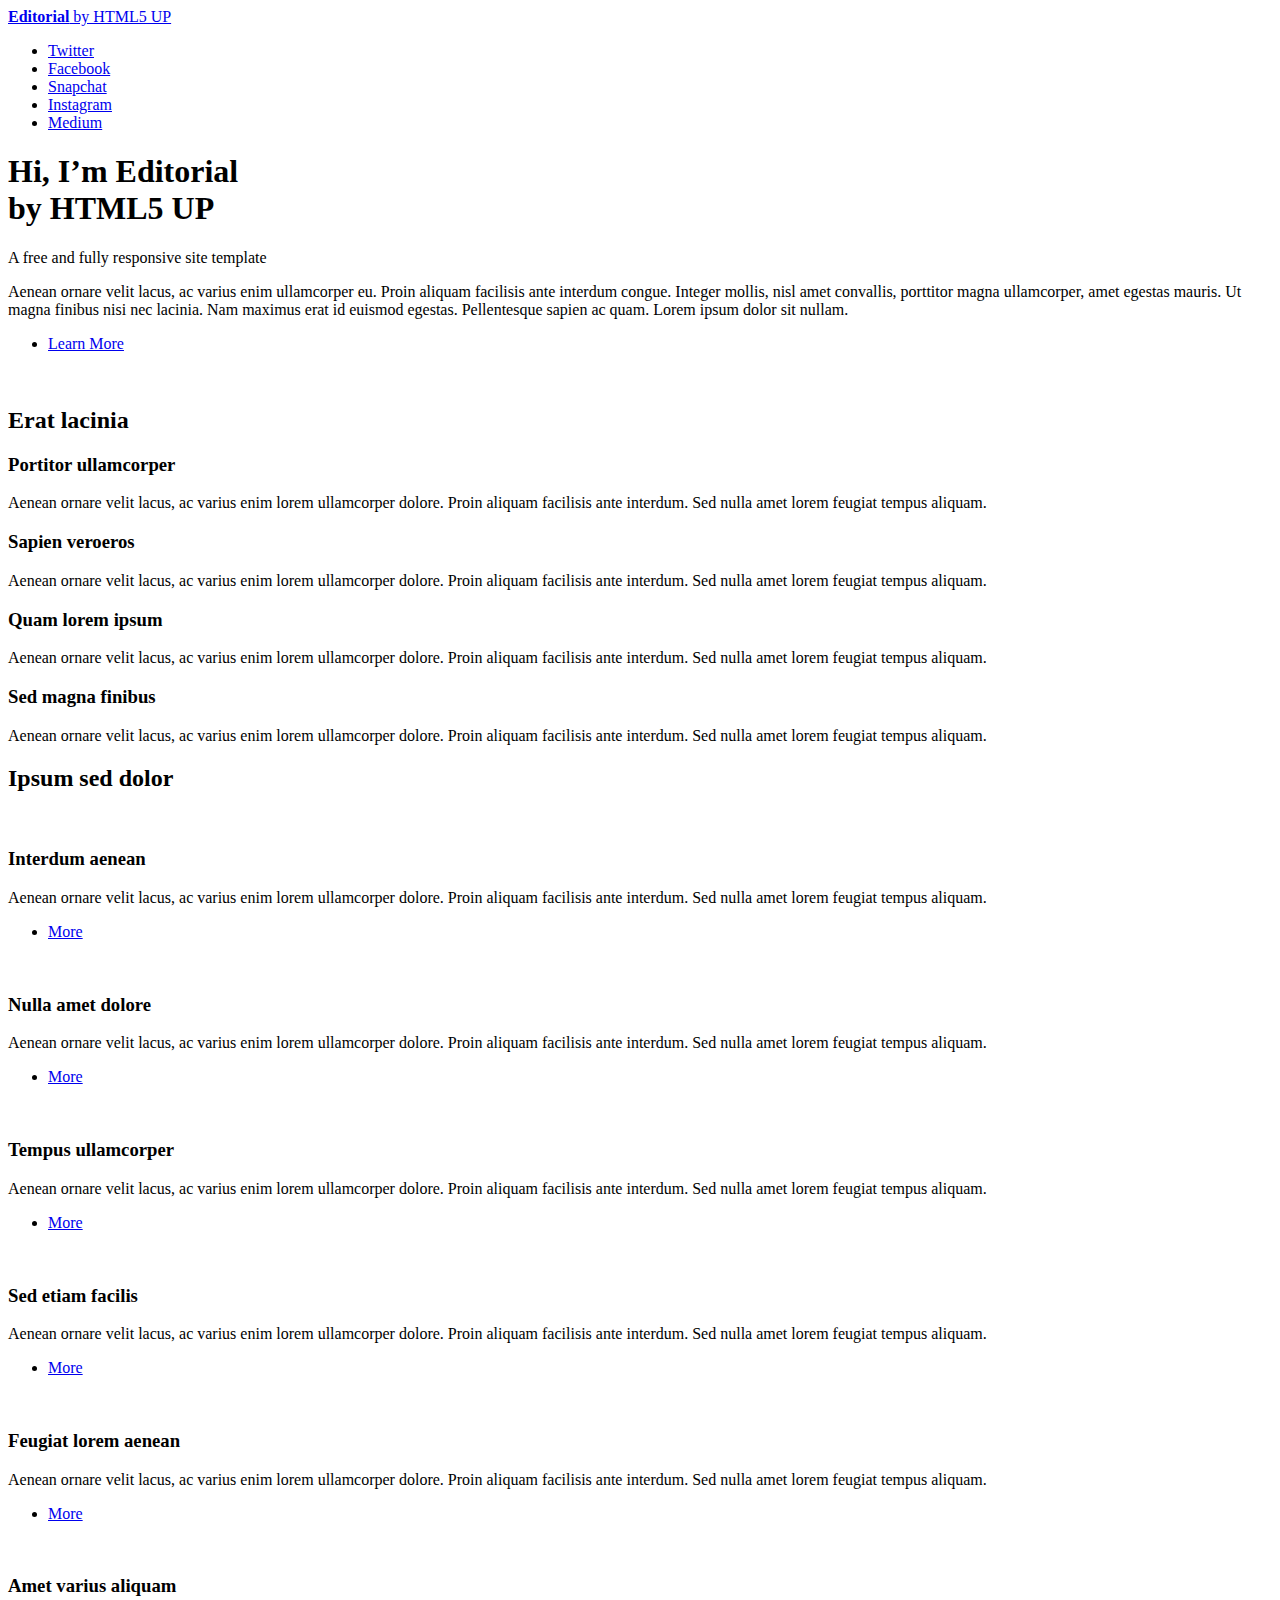
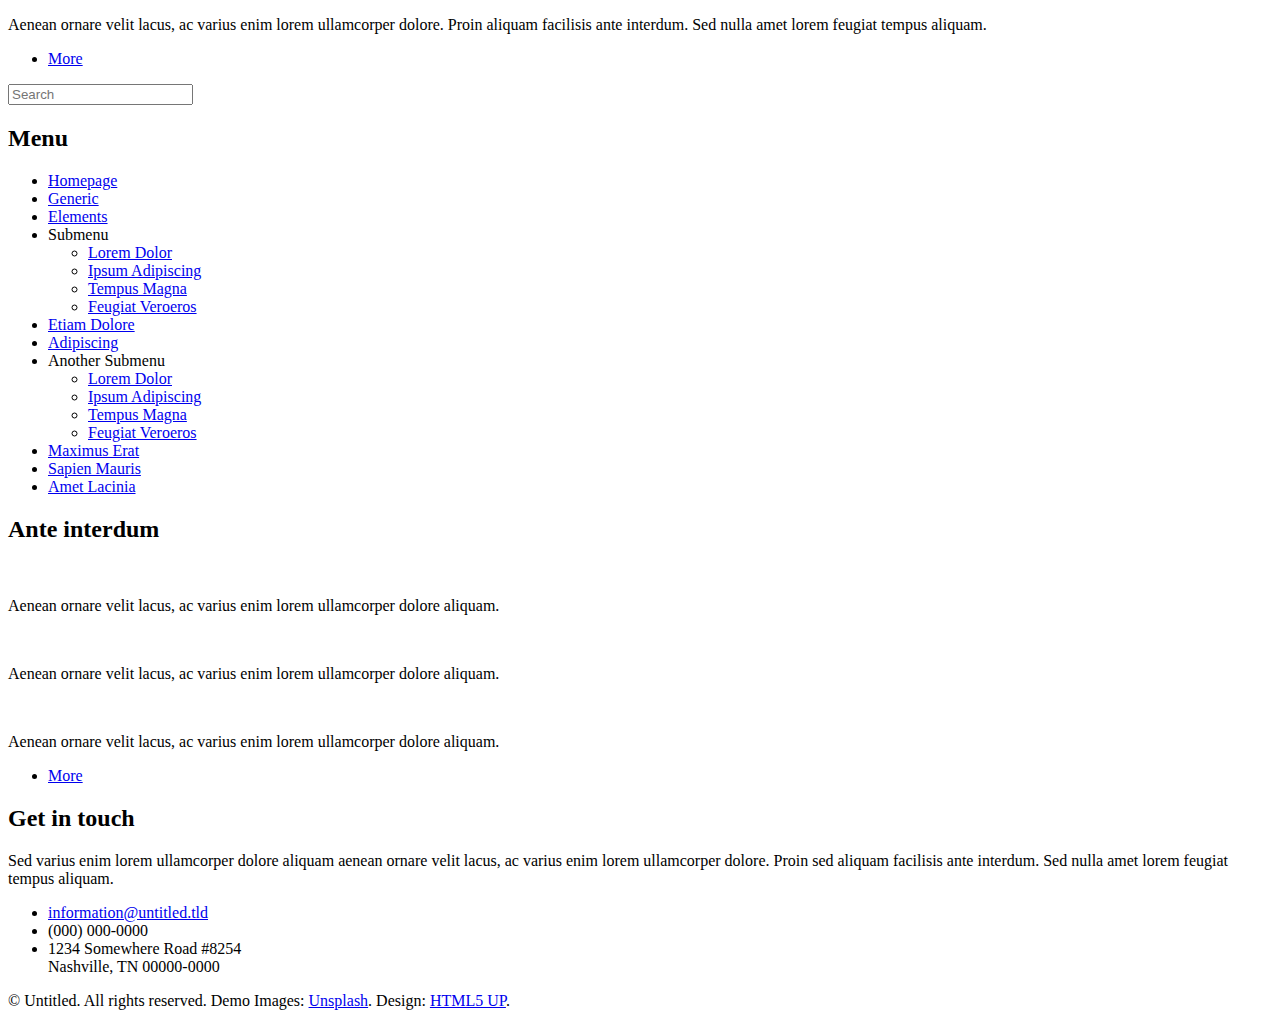
==== index.html @ 96dd7238 "Add files via upload" ====
<!DOCTYPE HTML>
<!--
	Editorial by HTML5 UP
	html5up.net | @ajlkn
	Free for personal and commercial use under the CCA 3.0 license (html5up.net/license)
-->
<html>
	<head>
		<title>Editorial by HTML5 UP</title>
		<meta charset="utf-8" />
		<meta name="viewport" content="width=device-width, initial-scale=1, user-scalable=no" />
		<link rel="stylesheet" href="assets/css/main.css" />
	</head>
	<body class="is-preload">

		<!-- Wrapper -->
			<div id="wrapper">

				<!-- Main -->
					<div id="main">
						<div class="inner">

							<!-- Header -->
								<header id="header">
									<a href="index.html" class="logo"><strong>Editorial</strong> by HTML5 UP</a>
									<ul class="icons">
										<li><a href="#" class="icon brands fa-twitter"><span class="label">Twitter</span></a></li>
										<li><a href="#" class="icon brands fa-facebook-f"><span class="label">Facebook</span></a></li>
										<li><a href="#" class="icon brands fa-snapchat-ghost"><span class="label">Snapchat</span></a></li>
										<li><a href="#" class="icon brands fa-instagram"><span class="label">Instagram</span></a></li>
										<li><a href="#" class="icon brands fa-medium-m"><span class="label">Medium</span></a></li>
									</ul>
								</header>

							<!-- Banner -->
								<section id="banner">
									<div class="content">
										<header>
											<h1>Hi, I’m Editorial<br />
											by HTML5 UP</h1>
											<p>A free and fully responsive site template</p>
										</header>
										<p>Aenean ornare velit lacus, ac varius enim ullamcorper eu. Proin aliquam facilisis ante interdum congue. Integer mollis, nisl amet convallis, porttitor magna ullamcorper, amet egestas mauris. Ut magna finibus nisi nec lacinia. Nam maximus erat id euismod egestas. Pellentesque sapien ac quam. Lorem ipsum dolor sit nullam.</p>
										<ul class="actions">
											<li><a href="#" class="button big">Learn More</a></li>
										</ul>
									</div>
									<span class="image object">
										<img src="images/pic10.jpg" alt="" />
									</span>
								</section>

							<!-- Section -->
								<section>
									<header class="major">
										<h2>Erat lacinia</h2>
									</header>
									<div class="features">
										<article>
											<span class="icon fa-gem"></span>
											<div class="content">
												<h3>Portitor ullamcorper</h3>
												<p>Aenean ornare velit lacus, ac varius enim lorem ullamcorper dolore. Proin aliquam facilisis ante interdum. Sed nulla amet lorem feugiat tempus aliquam.</p>
											</div>
										</article>
										<article>
											<span class="icon solid fa-paper-plane"></span>
											<div class="content">
												<h3>Sapien veroeros</h3>
												<p>Aenean ornare velit lacus, ac varius enim lorem ullamcorper dolore. Proin aliquam facilisis ante interdum. Sed nulla amet lorem feugiat tempus aliquam.</p>
											</div>
										</article>
										<article>
											<span class="icon solid fa-rocket"></span>
											<div class="content">
												<h3>Quam lorem ipsum</h3>
												<p>Aenean ornare velit lacus, ac varius enim lorem ullamcorper dolore. Proin aliquam facilisis ante interdum. Sed nulla amet lorem feugiat tempus aliquam.</p>
											</div>
										</article>
										<article>
											<span class="icon solid fa-signal"></span>
											<div class="content">
												<h3>Sed magna finibus</h3>
												<p>Aenean ornare velit lacus, ac varius enim lorem ullamcorper dolore. Proin aliquam facilisis ante interdum. Sed nulla amet lorem feugiat tempus aliquam.</p>
											</div>
										</article>
									</div>
								</section>

							<!-- Section -->
								<section>
									<header class="major">
										<h2>Ipsum sed dolor</h2>
									</header>
									<div class="posts">
										<article>
											<a href="#" class="image"><img src="images/pic01.jpg" alt="" /></a>
											<h3>Interdum aenean</h3>
											<p>Aenean ornare velit lacus, ac varius enim lorem ullamcorper dolore. Proin aliquam facilisis ante interdum. Sed nulla amet lorem feugiat tempus aliquam.</p>
											<ul class="actions">
												<li><a href="#" class="button">More</a></li>
											</ul>
										</article>
										<article>
											<a href="#" class="image"><img src="images/pic02.jpg" alt="" /></a>
											<h3>Nulla amet dolore</h3>
											<p>Aenean ornare velit lacus, ac varius enim lorem ullamcorper dolore. Proin aliquam facilisis ante interdum. Sed nulla amet lorem feugiat tempus aliquam.</p>
											<ul class="actions">
												<li><a href="#" class="button">More</a></li>
											</ul>
										</article>
										<article>
											<a href="#" class="image"><img src="images/pic03.jpg" alt="" /></a>
											<h3>Tempus ullamcorper</h3>
											<p>Aenean ornare velit lacus, ac varius enim lorem ullamcorper dolore. Proin aliquam facilisis ante interdum. Sed nulla amet lorem feugiat tempus aliquam.</p>
											<ul class="actions">
												<li><a href="#" class="button">More</a></li>
											</ul>
										</article>
										<article>
											<a href="#" class="image"><img src="images/pic04.jpg" alt="" /></a>
											<h3>Sed etiam facilis</h3>
											<p>Aenean ornare velit lacus, ac varius enim lorem ullamcorper dolore. Proin aliquam facilisis ante interdum. Sed nulla amet lorem feugiat tempus aliquam.</p>
											<ul class="actions">
												<li><a href="#" class="button">More</a></li>
											</ul>
										</article>
										<article>
											<a href="#" class="image"><img src="images/pic05.jpg" alt="" /></a>
											<h3>Feugiat lorem aenean</h3>
											<p>Aenean ornare velit lacus, ac varius enim lorem ullamcorper dolore. Proin aliquam facilisis ante interdum. Sed nulla amet lorem feugiat tempus aliquam.</p>
											<ul class="actions">
												<li><a href="#" class="button">More</a></li>
											</ul>
										</article>
										<article>
											<a href="#" class="image"><img src="images/pic06.jpg" alt="" /></a>
											<h3>Amet varius aliquam</h3>
											<p>Aenean ornare velit lacus, ac varius enim lorem ullamcorper dolore. Proin aliquam facilisis ante interdum. Sed nulla amet lorem feugiat tempus aliquam.</p>
											<ul class="actions">
												<li><a href="#" class="button">More</a></li>
											</ul>
										</article>
									</div>
								</section>

						</div>
					</div>

				<!-- Sidebar -->
					<div id="sidebar">
						<div class="inner">

							<!-- Search -->
								<section id="search" class="alt">
									<form method="post" action="#">
										<input type="text" name="query" id="query" placeholder="Search" />
									</form>
								</section>

							<!-- Menu -->
								<nav id="menu">
									<header class="major">
										<h2>Menu</h2>
									</header>
									<ul>
										<li><a href="index.html">Homepage</a></li>
										<li><a href="generic.html">Generic</a></li>
										<li><a href="elements.html">Elements</a></li>
										<li>
											<span class="opener">Submenu</span>
											<ul>
												<li><a href="#">Lorem Dolor</a></li>
												<li><a href="#">Ipsum Adipiscing</a></li>
												<li><a href="#">Tempus Magna</a></li>
												<li><a href="#">Feugiat Veroeros</a></li>
											</ul>
										</li>
										<li><a href="#">Etiam Dolore</a></li>
										<li><a href="#">Adipiscing</a></li>
										<li>
											<span class="opener">Another Submenu</span>
											<ul>
												<li><a href="#">Lorem Dolor</a></li>
												<li><a href="#">Ipsum Adipiscing</a></li>
												<li><a href="#">Tempus Magna</a></li>
												<li><a href="#">Feugiat Veroeros</a></li>
											</ul>
										</li>
										<li><a href="#">Maximus Erat</a></li>
										<li><a href="#">Sapien Mauris</a></li>
										<li><a href="#">Amet Lacinia</a></li>
									</ul>
								</nav>

							<!-- Section -->
								<section>
									<header class="major">
										<h2>Ante interdum</h2>
									</header>
									<div class="mini-posts">
										<article>
											<a href="#" class="image"><img src="images/pic07.jpg" alt="" /></a>
											<p>Aenean ornare velit lacus, ac varius enim lorem ullamcorper dolore aliquam.</p>
										</article>
										<article>
											<a href="#" class="image"><img src="images/pic08.jpg" alt="" /></a>
											<p>Aenean ornare velit lacus, ac varius enim lorem ullamcorper dolore aliquam.</p>
										</article>
										<article>
											<a href="#" class="image"><img src="images/pic09.jpg" alt="" /></a>
											<p>Aenean ornare velit lacus, ac varius enim lorem ullamcorper dolore aliquam.</p>
										</article>
									</div>
									<ul class="actions">
										<li><a href="#" class="button">More</a></li>
									</ul>
								</section>

							<!-- Section -->
								<section>
									<header class="major">
										<h2>Get in touch</h2>
									</header>
									<p>Sed varius enim lorem ullamcorper dolore aliquam aenean ornare velit lacus, ac varius enim lorem ullamcorper dolore. Proin sed aliquam facilisis ante interdum. Sed nulla amet lorem feugiat tempus aliquam.</p>
									<ul class="contact">
										<li class="icon solid fa-envelope"><a href="#">information@untitled.tld</a></li>
										<li class="icon solid fa-phone">(000) 000-0000</li>
										<li class="icon solid fa-home">1234 Somewhere Road #8254<br />
										Nashville, TN 00000-0000</li>
									</ul>
								</section>

							<!-- Footer -->
								<footer id="footer">
									<p class="copyright">&copy; Untitled. All rights reserved. Demo Images: <a href="https://unsplash.com">Unsplash</a>. Design: <a href="https://html5up.net">HTML5 UP</a>.</p>
								</footer>

						</div>
					</div>

			</div>

		<!-- Scripts -->
			<script src="assets/js/jquery.min.js"></script>
			<script src="assets/js/browser.min.js"></script>
			<script src="assets/js/breakpoints.min.js"></script>
			<script src="assets/js/util.js"></script>
			<script src="assets/js/main.js"></script>

	</body>
</html>
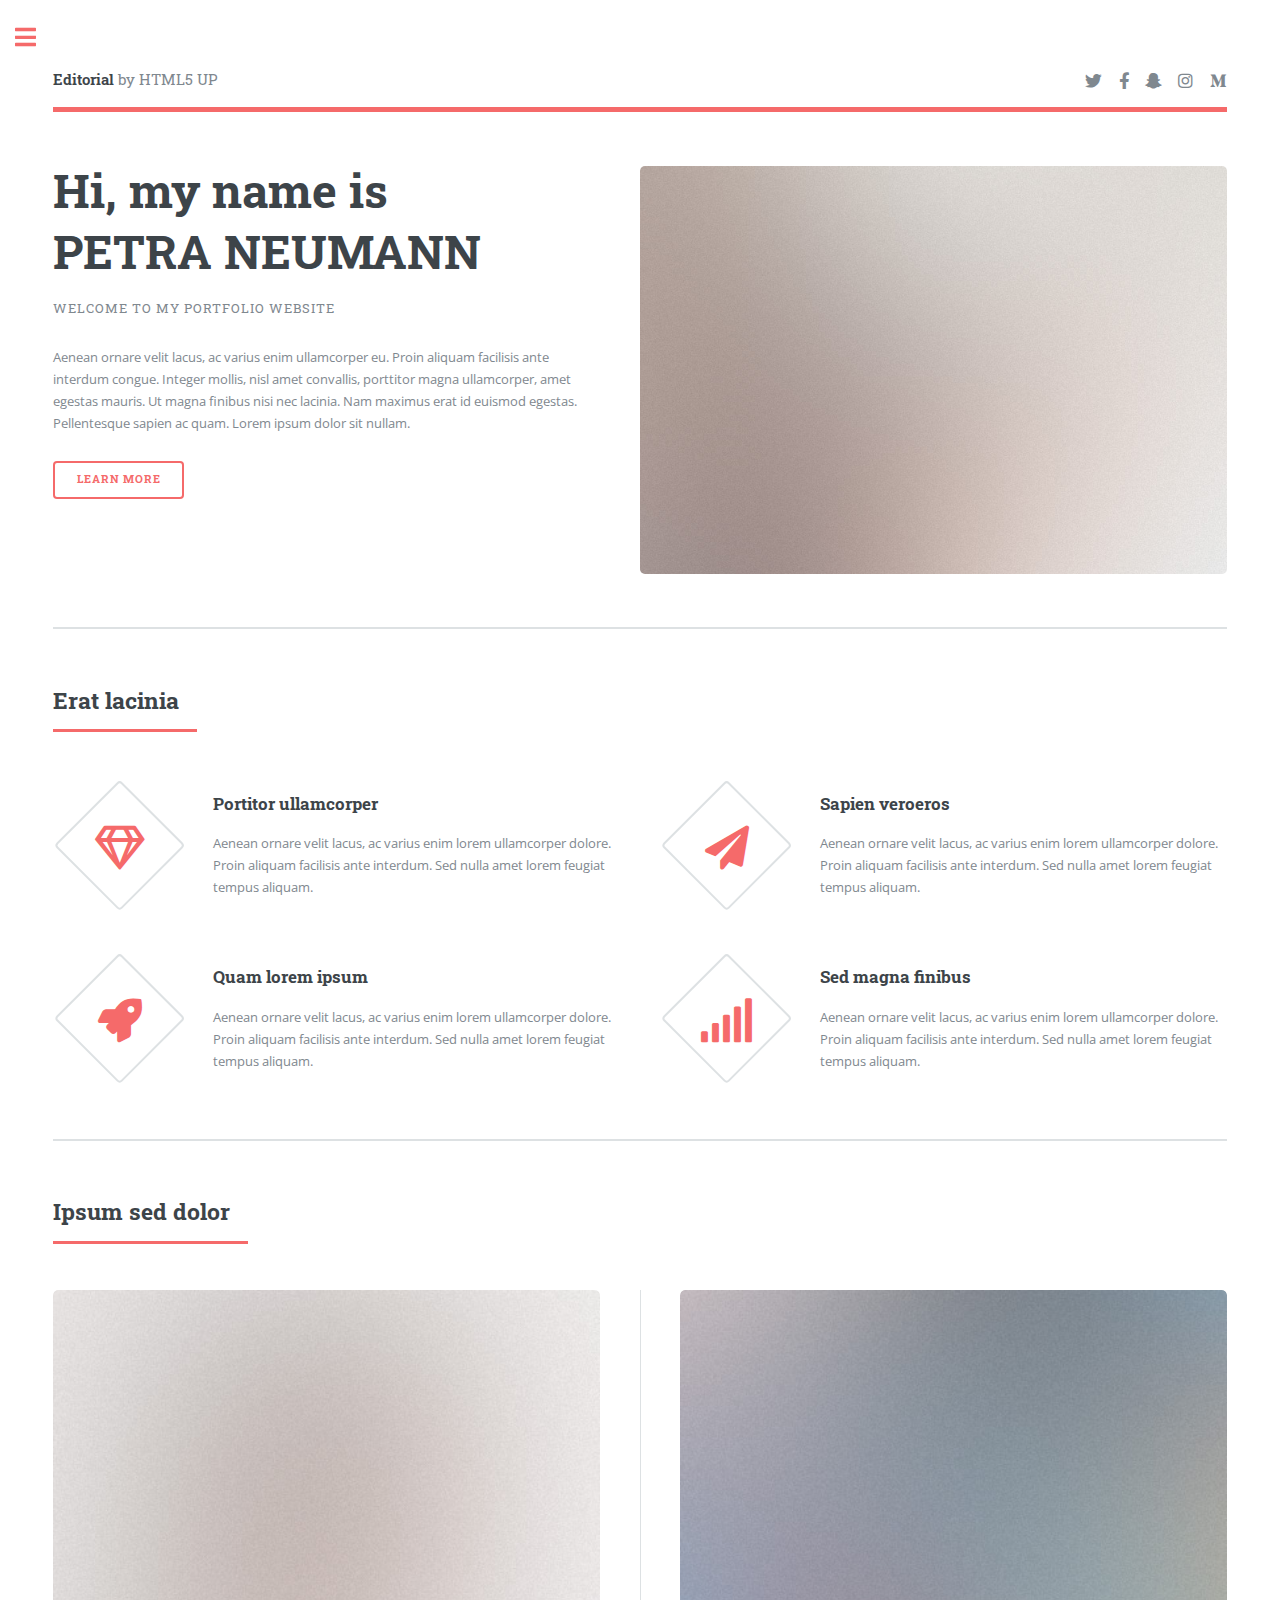
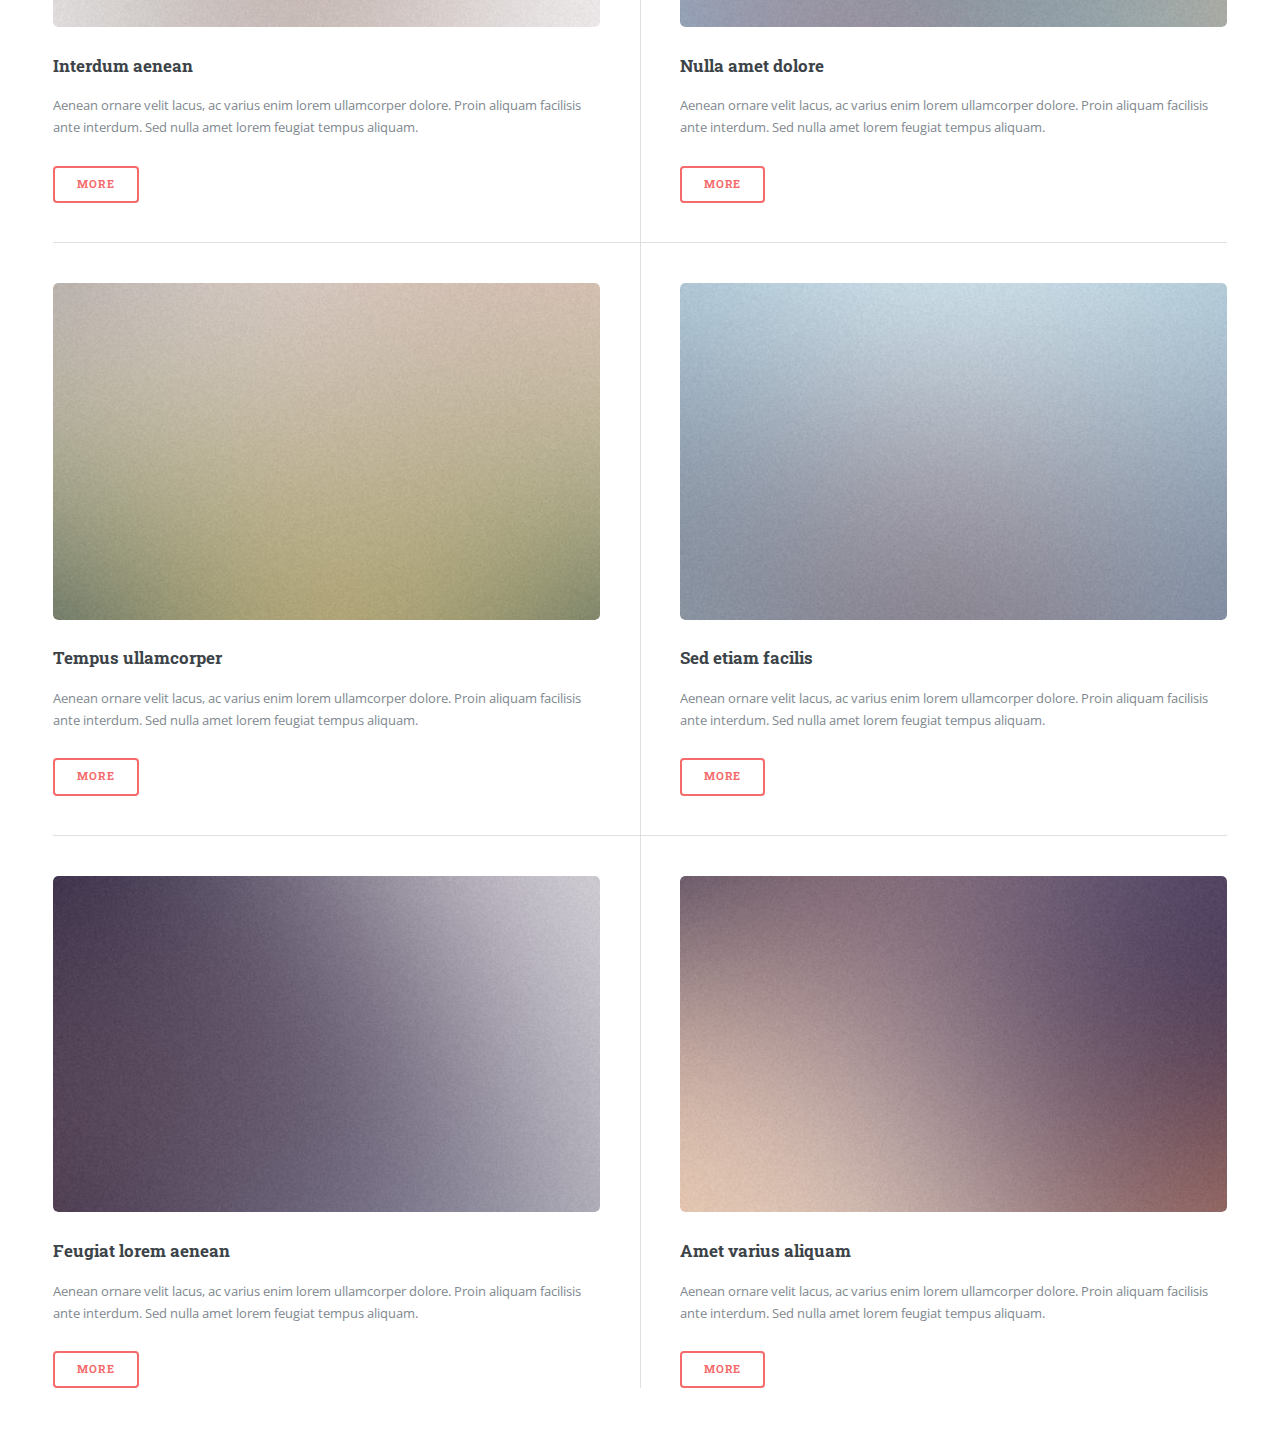
==== commit 3cccc1bc: "Update index.html" ====
--- a/index.html
+++ b/index.html
@@ -36,9 +36,9 @@
 								<section id="banner">
 									<div class="content">
 										<header>
-											<h1>Hi, I’m Editorial<br />
-											by HTML5 UP</h1>
-											<p>A free and fully responsive site template</p>
+											<h1>Hi, my name is<br />
+											PETRA NEUMANN</h1>
+											<p>welcome to my portfolio website</p>
 										</header>
 										<p>Aenean ornare velit lacus, ac varius enim ullamcorper eu. Proin aliquam facilisis ante interdum congue. Integer mollis, nisl amet convallis, porttitor magna ullamcorper, amet egestas mauris. Ut magna finibus nisi nec lacinia. Nam maximus erat id euismod egestas. Pellentesque sapien ac quam. Lorem ipsum dolor sit nullam.</p>
 										<ul class="actions">
@@ -249,4 +249,4 @@
 			<script src="assets/js/main.js"></script>
 
 	</body>
-</html>+</html>
--- a/assets/css/main.css
+++ b/assets/css/main.css
@@ -0,0 +1,2273 @@
+@import url(fontawesome-all.min.css);
+@import url("https://fonts.googleapis.com/css?family=Open+Sans:400,600,400italic,600italic|Roboto+Slab:400,700");
+/*
+	Editorial by HTML5 UP
+	html5up.net | @ajlkn
+	Free for personal and commercial use under the CCA 3.0 license (html5up.net/license)
+*/
+html, body, div, span, applet, object,
+iframe, h1, h2, h3, h4, h5, h6, p, blockquote,
+pre, a, abbr, acronym, address, big, cite,
+code, del, dfn, em, img, ins, kbd, q, s, samp,
+small, strike, strong, sub, sup, tt, var, b,
+u, i, center, dl, dt, dd, ol, ul, li, fieldset,
+form, label, legend, table, caption, tbody,
+tfoot, thead, tr, th, td, article, aside,
+canvas, details, embed, figure, figcaption,
+footer, header, hgroup, menu, nav, output, ruby,
+section, summary, time, mark, audio, video {
+  margin: 0;
+  padding: 0;
+  border: 0;
+  font-size: 100%;
+  font: inherit;
+  vertical-align: baseline; }
+
+article, aside, details, figcaption, figure,
+footer, header, hgroup, menu, nav, section {
+  display: block; }
+
+body {
+  line-height: 1; }
+
+ol, ul {
+  list-style: none; }
+
+blockquote, q {
+  quotes: none; }
+  blockquote:before, blockquote:after, q:before, q:after {
+    content: '';
+    content: none; }
+
+table {
+  border-collapse: collapse;
+  border-spacing: 0; }
+
+body {
+  -webkit-text-size-adjust: none; }
+
+mark {
+  background-color: transparent;
+  color: inherit; }
+
+input::-moz-focus-inner {
+  border: 0;
+  padding: 0; }
+
+input, select, textarea {
+  -moz-appearance: none;
+  -webkit-appearance: none;
+  -ms-appearance: none;
+  appearance: none; }
+
+/* Basic */
+@-ms-viewport {
+  width: device-width; }
+
+body {
+  -ms-overflow-style: scrollbar; }
+
+@media screen and (max-width: 480px) {
+  html, body {
+    min-width: 320px; } }
+
+html {
+  box-sizing: border-box; }
+
+*, *:before, *:after {
+  box-sizing: inherit; }
+
+body {
+  background: #ffffff; }
+  body.is-preload *, body.is-preload *:before, body.is-preload *:after, body.is-resizing *, body.is-resizing *:before, body.is-resizing *:after {
+    -moz-animation: none !important;
+    -webkit-animation: none !important;
+    -ms-animation: none !important;
+    animation: none !important;
+    -moz-transition: none !important;
+    -webkit-transition: none !important;
+    -ms-transition: none !important;
+    transition: none !important; }
+
+/* Type */
+body, input, select, textarea {
+  color: #7f888f;
+  font-family: "Open Sans", sans-serif;
+  font-size: 13pt;
+  font-weight: 400;
+  line-height: 1.65; }
+  @media screen and (max-width: 1680px) {
+    body, input, select, textarea {
+      font-size: 11pt; } }
+  @media screen and (max-width: 1280px) {
+    body, input, select, textarea {
+      font-size: 10pt; } }
+  @media screen and (max-width: 360px) {
+    body, input, select, textarea {
+      font-size: 9pt; } }
+
+a {
+  -moz-transition: color 0.2s ease-in-out, border-bottom-color 0.2s ease-in-out;
+  -webkit-transition: color 0.2s ease-in-out, border-bottom-color 0.2s ease-in-out;
+  -ms-transition: color 0.2s ease-in-out, border-bottom-color 0.2s ease-in-out;
+  transition: color 0.2s ease-in-out, border-bottom-color 0.2s ease-in-out;
+  border-bottom: dotted 1px;
+  color: #f56a6a;
+  text-decoration: none; }
+  a:hover {
+    border-bottom-color: #f56a6a;
+    color: #f56a6a !important; }
+    a:hover strong {
+      color: inherit; }
+
+strong, b {
+  color: #3d4449;
+  font-weight: 600; }
+
+em, i {
+  font-style: italic; }
+
+p {
+  margin: 0 0 2em 0; }
+
+h1, h2, h3, h4, h5, h6 {
+  color: #3d4449;
+  font-family: "Roboto Slab", serif;
+  font-weight: 700;
+  line-height: 1.5;
+  margin: 0 0 1em 0; }
+  h1 a, h2 a, h3 a, h4 a, h5 a, h6 a {
+    color: inherit;
+    text-decoration: none;
+    border-bottom: 0; }
+
+h1 {
+  font-size: 4em;
+  margin: 0 0 0.5em 0;
+  line-height: 1.3; }
+
+h2 {
+  font-size: 1.75em; }
+
+h3 {
+  font-size: 1.25em; }
+
+h4 {
+  font-size: 1.1em; }
+
+h5 {
+  font-size: 0.9em; }
+
+h6 {
+  font-size: 0.7em; }
+
+@media screen and (max-width: 1680px) {
+  h1 {
+    font-size: 3.5em; } }
+
+@media screen and (max-width: 980px) {
+  h1 {
+    font-size: 3.25em; } }
+
+@media screen and (max-width: 736px) {
+  h1 {
+    font-size: 2em;
+    line-height: 1.4; }
+  h2 {
+    font-size: 1.5em; } }
+
+sub {
+  font-size: 0.8em;
+  position: relative;
+  top: 0.5em; }
+
+sup {
+  font-size: 0.8em;
+  position: relative;
+  top: -0.5em; }
+
+blockquote {
+  border-left: solid 3px rgba(210, 215, 217, 0.75);
+  font-style: italic;
+  margin: 0 0 2em 0;
+  padding: 0.5em 0 0.5em 2em; }
+
+code {
+  background: rgba(230, 235, 237, 0.25);
+  border-radius: 0.375em;
+  border: solid 1px rgba(210, 215, 217, 0.75);
+  font-family: "Courier New", monospace;
+  font-size: 0.9em;
+  margin: 0 0.25em;
+  padding: 0.25em 0.65em; }
+
+pre {
+  -webkit-overflow-scrolling: touch;
+  font-family: "Courier New", monospace;
+  font-size: 0.9em;
+  margin: 0 0 2em 0; }
+  pre code {
+    display: block;
+    line-height: 1.75;
+    padding: 1em 1.5em;
+    overflow-x: auto; }
+
+hr {
+  border: 0;
+  border-bottom: solid 1px rgba(210, 215, 217, 0.75);
+  margin: 2em 0; }
+  hr.major {
+    margin: 3em 0; }
+
+.align-left {
+  text-align: left; }
+
+.align-center {
+  text-align: center; }
+
+.align-right {
+  text-align: right; }
+
+/* Row */
+.row {
+  display: flex;
+  flex-wrap: wrap;
+  box-sizing: border-box;
+  align-items: stretch; }
+  .row > * {
+    box-sizing: border-box; }
+  .row.gtr-uniform > * > :last-child {
+    margin-bottom: 0; }
+  .row.aln-left {
+    justify-content: flex-start; }
+  .row.aln-center {
+    justify-content: center; }
+  .row.aln-right {
+    justify-content: flex-end; }
+  .row.aln-top {
+    align-items: flex-start; }
+  .row.aln-middle {
+    align-items: center; }
+  .row.aln-bottom {
+    align-items: flex-end; }
+  .row > .imp {
+    order: -1; }
+  .row > .col-1 {
+    width: 8.33333%; }
+  .row > .off-1 {
+    margin-left: 8.33333%; }
+  .row > .col-2 {
+    width: 16.66667%; }
+  .row > .off-2 {
+    margin-left: 16.66667%; }
+  .row > .col-3 {
+    width: 25%; }
+  .row > .off-3 {
+    margin-left: 25%; }
+  .row > .col-4 {
+    width: 33.33333%; }
+  .row > .off-4 {
+    margin-left: 33.33333%; }
+  .row > .col-5 {
+    width: 41.66667%; }
+  .row > .off-5 {
+    margin-left: 41.66667%; }
+  .row > .col-6 {
+    width: 50%; }
+  .row > .off-6 {
+    margin-left: 50%; }
+  .row > .col-7 {
+    width: 58.33333%; }
+  .row > .off-7 {
+    margin-left: 58.33333%; }
+  .row > .col-8 {
+    width: 66.66667%; }
+  .row > .off-8 {
+    margin-left: 66.66667%; }
+  .row > .col-9 {
+    width: 75%; }
+  .row > .off-9 {
+    margin-left: 75%; }
+  .row > .col-10 {
+    width: 83.33333%; }
+  .row > .off-10 {
+    margin-left: 83.33333%; }
+  .row > .col-11 {
+    width: 91.66667%; }
+  .row > .off-11 {
+    margin-left: 91.66667%; }
+  .row > .col-12 {
+    width: 100%; }
+  .row > .off-12 {
+    margin-left: 100%; }
+  .row.gtr-0 {
+    margin-top: 0;
+    margin-left: 0em; }
+    .row.gtr-0 > * {
+      padding: 0 0 0 0em; }
+    .row.gtr-0.gtr-uniform {
+      margin-top: 0em; }
+      .row.gtr-0.gtr-uniform > * {
+        padding-top: 0em; }
+  .row.gtr-25 {
+    margin-top: 0;
+    margin-left: -0.375em; }
+    .row.gtr-25 > * {
+      padding: 0 0 0 0.375em; }
+    .row.gtr-25.gtr-uniform {
+      margin-top: -0.375em; }
+      .row.gtr-25.gtr-uniform > * {
+        padding-top: 0.375em; }
+  .row.gtr-50 {
+    margin-top: 0;
+    margin-left: -0.75em; }
+    .row.gtr-50 > * {
+      padding: 0 0 0 0.75em; }
+    .row.gtr-50.gtr-uniform {
+      margin-top: -0.75em; }
+      .row.gtr-50.gtr-uniform > * {
+        padding-top: 0.75em; }
+  .row {
+    margin-top: 0;
+    margin-left: -1.5em; }
+    .row > * {
+      padding: 0 0 0 1.5em; }
+    .row.gtr-uniform {
+      margin-top: -1.5em; }
+      .row.gtr-uniform > * {
+        padding-top: 1.5em; }
+  .row.gtr-150 {
+    margin-top: 0;
+    margin-left: -2.25em; }
+    .row.gtr-150 > * {
+      padding: 0 0 0 2.25em; }
+    .row.gtr-150.gtr-uniform {
+      margin-top: -2.25em; }
+      .row.gtr-150.gtr-uniform > * {
+        padding-top: 2.25em; }
+  .row.gtr-200 {
+    margin-top: 0;
+    margin-left: -3em; }
+    .row.gtr-200 > * {
+      padding: 0 0 0 3em; }
+    .row.gtr-200.gtr-uniform {
+      margin-top: -3em; }
+      .row.gtr-200.gtr-uniform > * {
+        padding-top: 3em; }
+  @media screen and (max-width: 1680px) {
+    .row {
+      display: flex;
+      flex-wrap: wrap;
+      box-sizing: border-box;
+      align-items: stretch; }
+      .row > * {
+        box-sizing: border-box; }
+      .row.gtr-uniform > * > :last-child {
+        margin-bottom: 0; }
+      .row.aln-left {
+        justify-content: flex-start; }
+      .row.aln-center {
+        justify-content: center; }
+      .row.aln-right {
+        justify-content: flex-end; }
+      .row.aln-top {
+        align-items: flex-start; }
+      .row.aln-middle {
+        align-items: center; }
+      .row.aln-bottom {
+        align-items: flex-end; }
+      .row > .imp-xlarge {
+        order: -1; }
+      .row > .col-1-xlarge {
+        width: 8.33333%; }
+      .row > .off-1-xlarge {
+        margin-left: 8.33333%; }
+      .row > .col-2-xlarge {
+        width: 16.66667%; }
+      .row > .off-2-xlarge {
+        margin-left: 16.66667%; }
+      .row > .col-3-xlarge {
+        width: 25%; }
+      .row > .off-3-xlarge {
+        margin-left: 25%; }
+      .row > .col-4-xlarge {
+        width: 33.33333%; }
+      .row > .off-4-xlarge {
+        margin-left: 33.33333%; }
+      .row > .col-5-xlarge {
+        width: 41.66667%; }
+      .row > .off-5-xlarge {
+        margin-left: 41.66667%; }
+      .row > .col-6-xlarge {
+        width: 50%; }
+      .row > .off-6-xlarge {
+        margin-left: 50%; }
+      .row > .col-7-xlarge {
+        width: 58.33333%; }
+      .row > .off-7-xlarge {
+        margin-left: 58.33333%; }
+      .row > .col-8-xlarge {
+        width: 66.66667%; }
+      .row > .off-8-xlarge {
+        margin-left: 66.66667%; }
+      .row > .col-9-xlarge {
+        width: 75%; }
+      .row > .off-9-xlarge {
+        margin-left: 75%; }
+      .row > .col-10-xlarge {
+        width: 83.33333%; }
+      .row > .off-10-xlarge {
+        margin-left: 83.33333%; }
+      .row > .col-11-xlarge {
+        width: 91.66667%; }
+      .row > .off-11-xlarge {
+        margin-left: 91.66667%; }
+      .row > .col-12-xlarge {
+        width: 100%; }
+      .row > .off-12-xlarge {
+        margin-left: 100%; }
+      .row.gtr-0 {
+        margin-top: 0;
+        margin-left: 0em; }
+        .row.gtr-0 > * {
+          padding: 0 0 0 0em; }
+        .row.gtr-0.gtr-uniform {
+          margin-top: 0em; }
+          .row.gtr-0.gtr-uniform > * {
+            padding-top: 0em; }
+      .row.gtr-25 {
+        margin-top: 0;
+        margin-left: -0.375em; }
+        .row.gtr-25 > * {
+          padding: 0 0 0 0.375em; }
+        .row.gtr-25.gtr-uniform {
+          margin-top: -0.375em; }
+          .row.gtr-25.gtr-uniform > * {
+            padding-top: 0.375em; }
+      .row.gtr-50 {
+        margin-top: 0;
+        margin-left: -0.75em; }
+        .row.gtr-50 > * {
+          padding: 0 0 0 0.75em; }
+        .row.gtr-50.gtr-uniform {
+          margin-top: -0.75em; }
+          .row.gtr-50.gtr-uniform > * {
+            padding-top: 0.75em; }
+      .row {
+        margin-top: 0;
+        margin-left: -1.5em; }
+        .row > * {
+          padding: 0 0 0 1.5em; }
+        .row.gtr-uniform {
+          margin-top: -1.5em; }
+          .row.gtr-uniform > * {
+            padding-top: 1.5em; }
+      .row.gtr-150 {
+        margin-top: 0;
+        margin-left: -2.25em; }
+        .row.gtr-150 > * {
+          padding: 0 0 0 2.25em; }
+        .row.gtr-150.gtr-uniform {
+          margin-top: -2.25em; }
+          .row.gtr-150.gtr-uniform > * {
+            padding-top: 2.25em; }
+      .row.gtr-200 {
+        margin-top: 0;
+        margin-left: -3em; }
+        .row.gtr-200 > * {
+          padding: 0 0 0 3em; }
+        .row.gtr-200.gtr-uniform {
+          margin-top: -3em; }
+          .row.gtr-200.gtr-uniform > * {
+            padding-top: 3em; } }
+  @media screen and (max-width: 1280px) {
+    .row {
+      display: flex;
+      flex-wrap: wrap;
+      box-sizing: border-box;
+      align-items: stretch; }
+      .row > * {
+        box-sizing: border-box; }
+      .row.gtr-uniform > * > :last-child {
+        margin-bottom: 0; }
+      .row.aln-left {
+        justify-content: flex-start; }
+      .row.aln-center {
+        justify-content: center; }
+      .row.aln-right {
+        justify-content: flex-end; }
+      .row.aln-top {
+        align-items: flex-start; }
+      .row.aln-middle {
+        align-items: center; }
+      .row.aln-bottom {
+        align-items: flex-end; }
+      .row > .imp-large {
+        order: -1; }
+      .row > .col-1-large {
+        width: 8.33333%; }
+      .row > .off-1-large {
+        margin-left: 8.33333%; }
+      .row > .col-2-large {
+        width: 16.66667%; }
+      .row > .off-2-large {
+        margin-left: 16.66667%; }
+      .row > .col-3-large {
+        width: 25%; }
+      .row > .off-3-large {
+        margin-left: 25%; }
+      .row > .col-4-large {
+        width: 33.33333%; }
+      .row > .off-4-large {
+        margin-left: 33.33333%; }
+      .row > .col-5-large {
+        width: 41.66667%; }
+      .row > .off-5-large {
+        margin-left: 41.66667%; }
+      .row > .col-6-large {
+        width: 50%; }
+      .row > .off-6-large {
+        margin-left: 50%; }
+      .row > .col-7-large {
+        width: 58.33333%; }
+      .row > .off-7-large {
+        margin-left: 58.33333%; }
+      .row > .col-8-large {
+        width: 66.66667%; }
+      .row > .off-8-large {
+        margin-left: 66.66667%; }
+      .row > .col-9-large {
+        width: 75%; }
+      .row > .off-9-large {
+        margin-left: 75%; }
+      .row > .col-10-large {
+        width: 83.33333%; }
+      .row > .off-10-large {
+        margin-left: 83.33333%; }
+      .row > .col-11-large {
+        width: 91.66667%; }
+      .row > .off-11-large {
+        margin-left: 91.66667%; }
+      .row > .col-12-large {
+        width: 100%; }
+      .row > .off-12-large {
+        margin-left: 100%; }
+      .row.gtr-0 {
+        margin-top: 0;
+        margin-left: 0em; }
+        .row.gtr-0 > * {
+          padding: 0 0 0 0em; }
+        .row.gtr-0.gtr-uniform {
+          margin-top: 0em; }
+          .row.gtr-0.gtr-uniform > * {
+            padding-top: 0em; }
+      .row.gtr-25 {
+        margin-top: 0;
+        margin-left: -0.375em; }
+        .row.gtr-25 > * {
+          padding: 0 0 0 0.375em; }
+        .row.gtr-25.gtr-uniform {
+          margin-top: -0.375em; }
+          .row.gtr-25.gtr-uniform > * {
+            padding-top: 0.375em; }
+      .row.gtr-50 {
+        margin-top: 0;
+        margin-left: -0.75em; }
+        .row.gtr-50 > * {
+          padding: 0 0 0 0.75em; }
+        .row.gtr-50.gtr-uniform {
+          margin-top: -0.75em; }
+          .row.gtr-50.gtr-uniform > * {
+            padding-top: 0.75em; }
+      .row {
+        margin-top: 0;
+        margin-left: -1.5em; }
+        .row > * {
+          padding: 0 0 0 1.5em; }
+        .row.gtr-uniform {
+          margin-top: -1.5em; }
+          .row.gtr-uniform > * {
+            padding-top: 1.5em; }
+      .row.gtr-150 {
+        margin-top: 0;
+        margin-left: -2.25em; }
+        .row.gtr-150 > * {
+          padding: 0 0 0 2.25em; }
+        .row.gtr-150.gtr-uniform {
+          margin-top: -2.25em; }
+          .row.gtr-150.gtr-uniform > * {
+            padding-top: 2.25em; }
+      .row.gtr-200 {
+        margin-top: 0;
+        margin-left: -3em; }
+        .row.gtr-200 > * {
+          padding: 0 0 0 3em; }
+        .row.gtr-200.gtr-uniform {
+          margin-top: -3em; }
+          .row.gtr-200.gtr-uniform > * {
+            padding-top: 3em; } }
+  @media screen and (max-width: 980px) {
+    .row {
+      display: flex;
+      flex-wrap: wrap;
+      box-sizing: border-box;
+      align-items: stretch; }
+      .row > * {
+        box-sizing: border-box; }
+      .row.gtr-uniform > * > :last-child {
+        margin-bottom: 0; }
+      .row.aln-left {
+        justify-content: flex-start; }
+      .row.aln-center {
+        justify-content: center; }
+      .row.aln-right {
+        justify-content: flex-end; }
+      .row.aln-top {
+        align-items: flex-start; }
+      .row.aln-middle {
+        align-items: center; }
+      .row.aln-bottom {
+        align-items: flex-end; }
+      .row > .imp-medium {
+        order: -1; }
+      .row > .col-1-medium {
+        width: 8.33333%; }
+      .row > .off-1-medium {
+        margin-left: 8.33333%; }
+      .row > .col-2-medium {
+        width: 16.66667%; }
+      .row > .off-2-medium {
+        margin-left: 16.66667%; }
+      .row > .col-3-medium {
+        width: 25%; }
+      .row > .off-3-medium {
+        margin-left: 25%; }
+      .row > .col-4-medium {
+        width: 33.33333%; }
+      .row > .off-4-medium {
+        margin-left: 33.33333%; }
+      .row > .col-5-medium {
+        width: 41.66667%; }
+      .row > .off-5-medium {
+        margin-left: 41.66667%; }
+      .row > .col-6-medium {
+        width: 50%; }
+      .row > .off-6-medium {
+        margin-left: 50%; }
+      .row > .col-7-medium {
+        width: 58.33333%; }
+      .row > .off-7-medium {
+        margin-left: 58.33333%; }
+      .row > .col-8-medium {
+        width: 66.66667%; }
+      .row > .off-8-medium {
+        margin-left: 66.66667%; }
+      .row > .col-9-medium {
+        width: 75%; }
+      .row > .off-9-medium {
+        margin-left: 75%; }
+      .row > .col-10-medium {
+        width: 83.33333%; }
+      .row > .off-10-medium {
+        margin-left: 83.33333%; }
+      .row > .col-11-medium {
+        width: 91.66667%; }
+      .row > .off-11-medium {
+        margin-left: 91.66667%; }
+      .row > .col-12-medium {
+        width: 100%; }
+      .row > .off-12-medium {
+        margin-left: 100%; }
+      .row.gtr-0 {
+        margin-top: 0;
+        margin-left: 0em; }
+        .row.gtr-0 > * {
+          padding: 0 0 0 0em; }
+        .row.gtr-0.gtr-uniform {
+          margin-top: 0em; }
+          .row.gtr-0.gtr-uniform > * {
+            padding-top: 0em; }
+      .row.gtr-25 {
+        margin-top: 0;
+        margin-left: -0.375em; }
+        .row.gtr-25 > * {
+          padding: 0 0 0 0.375em; }
+        .row.gtr-25.gtr-uniform {
+          margin-top: -0.375em; }
+          .row.gtr-25.gtr-uniform > * {
+            padding-top: 0.375em; }
+      .row.gtr-50 {
+        margin-top: 0;
+        margin-left: -0.75em; }
+        .row.gtr-50 > * {
+          padding: 0 0 0 0.75em; }
+        .row.gtr-50.gtr-uniform {
+          margin-top: -0.75em; }
+          .row.gtr-50.gtr-uniform > * {
+            padding-top: 0.75em; }
+      .row {
+        margin-top: 0;
+        margin-left: -1.5em; }
+        .row > * {
+          padding: 0 0 0 1.5em; }
+        .row.gtr-uniform {
+          margin-top: -1.5em; }
+          .row.gtr-uniform > * {
+            padding-top: 1.5em; }
+      .row.gtr-150 {
+        margin-top: 0;
+        margin-left: -2.25em; }
+        .row.gtr-150 > * {
+          padding: 0 0 0 2.25em; }
+        .row.gtr-150.gtr-uniform {
+          margin-top: -2.25em; }
+          .row.gtr-150.gtr-uniform > * {
+            padding-top: 2.25em; }
+      .row.gtr-200 {
+        margin-top: 0;
+        margin-left: -3em; }
+        .row.gtr-200 > * {
+          padding: 0 0 0 3em; }
+        .row.gtr-200.gtr-uniform {
+          margin-top: -3em; }
+          .row.gtr-200.gtr-uniform > * {
+            padding-top: 3em; } }
+  @media screen and (max-width: 736px) {
+    .row {
+      display: flex;
+      flex-wrap: wrap;
+      box-sizing: border-box;
+      align-items: stretch; }
+      .row > * {
+        box-sizing: border-box; }
+      .row.gtr-uniform > * > :last-child {
+        margin-bottom: 0; }
+      .row.aln-left {
+        justify-content: flex-start; }
+      .row.aln-center {
+        justify-content: center; }
+      .row.aln-right {
+        justify-content: flex-end; }
+      .row.aln-top {
+        align-items: flex-start; }
+      .row.aln-middle {
+        align-items: center; }
+      .row.aln-bottom {
+        align-items: flex-end; }
+      .row > .imp-small {
+        order: -1; }
+      .row > .col-1-small {
+        width: 8.33333%; }
+      .row > .off-1-small {
+        margin-left: 8.33333%; }
+      .row > .col-2-small {
+        width: 16.66667%; }
+      .row > .off-2-small {
+        margin-left: 16.66667%; }
+      .row > .col-3-small {
+        width: 25%; }
+      .row > .off-3-small {
+        margin-left: 25%; }
+      .row > .col-4-small {
+        width: 33.33333%; }
+      .row > .off-4-small {
+        margin-left: 33.33333%; }
+      .row > .col-5-small {
+        width: 41.66667%; }
+      .row > .off-5-small {
+        margin-left: 41.66667%; }
+      .row > .col-6-small {
+        width: 50%; }
+      .row > .off-6-small {
+        margin-left: 50%; }
+      .row > .col-7-small {
+        width: 58.33333%; }
+      .row > .off-7-small {
+        margin-left: 58.33333%; }
+      .row > .col-8-small {
+        width: 66.66667%; }
+      .row > .off-8-small {
+        margin-left: 66.66667%; }
+      .row > .col-9-small {
+        width: 75%; }
+      .row > .off-9-small {
+        margin-left: 75%; }
+      .row > .col-10-small {
+        width: 83.33333%; }
+      .row > .off-10-small {
+        margin-left: 83.33333%; }
+      .row > .col-11-small {
+        width: 91.66667%; }
+      .row > .off-11-small {
+        margin-left: 91.66667%; }
+      .row > .col-12-small {
+        width: 100%; }
+      .row > .off-12-small {
+        margin-left: 100%; }
+      .row.gtr-0 {
+        margin-top: 0;
+        margin-left: 0em; }
+        .row.gtr-0 > * {
+          padding: 0 0 0 0em; }
+        .row.gtr-0.gtr-uniform {
+          margin-top: 0em; }
+          .row.gtr-0.gtr-uniform > * {
+            padding-top: 0em; }
+      .row.gtr-25 {
+        margin-top: 0;
+        margin-left: -0.375em; }
+        .row.gtr-25 > * {
+          padding: 0 0 0 0.375em; }
+        .row.gtr-25.gtr-uniform {
+          margin-top: -0.375em; }
+          .row.gtr-25.gtr-uniform > * {
+            padding-top: 0.375em; }
+      .row.gtr-50 {
+        margin-top: 0;
+        margin-left: -0.75em; }
+        .row.gtr-50 > * {
+          padding: 0 0 0 0.75em; }
+        .row.gtr-50.gtr-uniform {
+          margin-top: -0.75em; }
+          .row.gtr-50.gtr-uniform > * {
+            padding-top: 0.75em; }
+      .row {
+        margin-top: 0;
+        margin-left: -1.5em; }
+        .row > * {
+          padding: 0 0 0 1.5em; }
+        .row.gtr-uniform {
+          margin-top: -1.5em; }
+          .row.gtr-uniform > * {
+            padding-top: 1.5em; }
+      .row.gtr-150 {
+        margin-top: 0;
+        margin-left: -2.25em; }
+        .row.gtr-150 > * {
+          padding: 0 0 0 2.25em; }
+        .row.gtr-150.gtr-uniform {
+          margin-top: -2.25em; }
+          .row.gtr-150.gtr-uniform > * {
+            padding-top: 2.25em; }
+      .row.gtr-200 {
+        margin-top: 0;
+        margin-left: -3em; }
+        .row.gtr-200 > * {
+          padding: 0 0 0 3em; }
+        .row.gtr-200.gtr-uniform {
+          margin-top: -3em; }
+          .row.gtr-200.gtr-uniform > * {
+            padding-top: 3em; } }
+  @media screen and (max-width: 480px) {
+    .row {
+      display: flex;
+      flex-wrap: wrap;
+      box-sizing: border-box;
+      align-items: stretch; }
+      .row > * {
+        box-sizing: border-box; }
+      .row.gtr-uniform > * > :last-child {
+        margin-bottom: 0; }
+      .row.aln-left {
+        justify-content: flex-start; }
+      .row.aln-center {
+        justify-content: center; }
+      .row.aln-right {
+        justify-content: flex-end; }
+      .row.aln-top {
+        align-items: flex-start; }
+      .row.aln-middle {
+        align-items: center; }
+      .row.aln-bottom {
+        align-items: flex-end; }
+      .row > .imp-xsmall {
+        order: -1; }
+      .row > .col-1-xsmall {
+        width: 8.33333%; }
+      .row > .off-1-xsmall {
+        margin-left: 8.33333%; }
+      .row > .col-2-xsmall {
+        width: 16.66667%; }
+      .row > .off-2-xsmall {
+        margin-left: 16.66667%; }
+      .row > .col-3-xsmall {
+        width: 25%; }
+      .row > .off-3-xsmall {
+        margin-left: 25%; }
+      .row > .col-4-xsmall {
+        width: 33.33333%; }
+      .row > .off-4-xsmall {
+        margin-left: 33.33333%; }
+      .row > .col-5-xsmall {
+        width: 41.66667%; }
+      .row > .off-5-xsmall {
+        margin-left: 41.66667%; }
+      .row > .col-6-xsmall {
+        width: 50%; }
+      .row > .off-6-xsmall {
+        margin-left: 50%; }
+      .row > .col-7-xsmall {
+        width: 58.33333%; }
+      .row > .off-7-xsmall {
+        margin-left: 58.33333%; }
+      .row > .col-8-xsmall {
+        width: 66.66667%; }
+      .row > .off-8-xsmall {
+        margin-left: 66.66667%; }
+      .row > .col-9-xsmall {
+        width: 75%; }
+      .row > .off-9-xsmall {
+        margin-left: 75%; }
+      .row > .col-10-xsmall {
+        width: 83.33333%; }
+      .row > .off-10-xsmall {
+        margin-left: 83.33333%; }
+      .row > .col-11-xsmall {
+        width: 91.66667%; }
+      .row > .off-11-xsmall {
+        margin-left: 91.66667%; }
+      .row > .col-12-xsmall {
+        width: 100%; }
+      .row > .off-12-xsmall {
+        margin-left: 100%; }
+      .row.gtr-0 {
+        margin-top: 0;
+        margin-left: 0em; }
+        .row.gtr-0 > * {
+          padding: 0 0 0 0em; }
+        .row.gtr-0.gtr-uniform {
+          margin-top: 0em; }
+          .row.gtr-0.gtr-uniform > * {
+            padding-top: 0em; }
+      .row.gtr-25 {
+        margin-top: 0;
+        margin-left: -0.375em; }
+        .row.gtr-25 > * {
+          padding: 0 0 0 0.375em; }
+        .row.gtr-25.gtr-uniform {
+          margin-top: -0.375em; }
+          .row.gtr-25.gtr-uniform > * {
+            padding-top: 0.375em; }
+      .row.gtr-50 {
+        margin-top: 0;
+        margin-left: -0.75em; }
+        .row.gtr-50 > * {
+          padding: 0 0 0 0.75em; }
+        .row.gtr-50.gtr-uniform {
+          margin-top: -0.75em; }
+          .row.gtr-50.gtr-uniform > * {
+            padding-top: 0.75em; }
+      .row {
+        margin-top: 0;
+        margin-left: -1.5em; }
+        .row > * {
+          padding: 0 0 0 1.5em; }
+        .row.gtr-uniform {
+          margin-top: -1.5em; }
+          .row.gtr-uniform > * {
+            padding-top: 1.5em; }
+      .row.gtr-150 {
+        margin-top: 0;
+        margin-left: -2.25em; }
+        .row.gtr-150 > * {
+          padding: 0 0 0 2.25em; }
+        .row.gtr-150.gtr-uniform {
+          margin-top: -2.25em; }
+          .row.gtr-150.gtr-uniform > * {
+            padding-top: 2.25em; }
+      .row.gtr-200 {
+        margin-top: 0;
+        margin-left: -3em; }
+        .row.gtr-200 > * {
+          padding: 0 0 0 3em; }
+        .row.gtr-200.gtr-uniform {
+          margin-top: -3em; }
+          .row.gtr-200.gtr-uniform > * {
+            padding-top: 3em; } }
+
+/* Section/Article */
+section.special, article.special {
+  text-align: center; }
+
+header p {
+  font-family: "Roboto Slab", serif;
+  font-size: 1em;
+  font-weight: 400;
+  letter-spacing: 0.075em;
+  margin-top: -0.5em;
+  text-transform: uppercase; }
+
+header.major > :last-child {
+  border-bottom: solid 3px #f56a6a;
+  display: inline-block;
+  margin: 0 0 2em 0;
+  padding: 0 0.75em 0.5em 0; }
+
+header.main > :last-child {
+  margin: 0 0 1em 0; }
+
+/* Form */
+form {
+  margin: 0 0 2em 0; }
+
+label {
+  color: #3d4449;
+  display: block;
+  font-size: 0.9em;
+  font-weight: 600;
+  margin: 0 0 1em 0; }
+
+input[type="text"],
+input[type="password"],
+input[type="email"],
+input[type="tel"],
+input[type="search"],
+input[type="url"],
+select,
+textarea {
+  -moz-appearance: none;
+  -webkit-appearance: none;
+  -ms-appearance: none;
+  appearance: none;
+  background: #ffffff;
+  border-radius: 0.375em;
+  border: none;
+  border: solid 1px rgba(210, 215, 217, 0.75);
+  color: inherit;
+  display: block;
+  outline: 0;
+  padding: 0 1em;
+  text-decoration: none;
+  width: 100%; }
+  input[type="text"]:invalid,
+  input[type="password"]:invalid,
+  input[type="email"]:invalid,
+  input[type="tel"]:invalid,
+  input[type="search"]:invalid,
+  input[type="url"]:invalid,
+  select:invalid,
+  textarea:invalid {
+    box-shadow: none; }
+  input[type="text"]:focus,
+  input[type="password"]:focus,
+  input[type="email"]:focus,
+  input[type="tel"]:focus,
+  input[type="search"]:focus,
+  input[type="url"]:focus,
+  select:focus,
+  textarea:focus {
+    border-color: #f56a6a;
+    box-shadow: 0 0 0 1px #f56a6a; }
+
+select {
+  background-image: url("data:image/svg+xml;charset=utf8,%3Csvg xmlns='http://www.w3.org/2000/svg' width='40' height='40' preserveAspectRatio='none' viewBox='0 0 40 40'%3E%3Cpath d='M9.4,12.3l10.4,10.4l10.4-10.4c0.2-0.2,0.5-0.4,0.9-0.4c0.3,0,0.6,0.1,0.9,0.4l3.3,3.3c0.2,0.2,0.4,0.5,0.4,0.9 c0,0.4-0.1,0.6-0.4,0.9L20.7,31.9c-0.2,0.2-0.5,0.4-0.9,0.4c-0.3,0-0.6-0.1-0.9-0.4L4.3,17.3c-0.2-0.2-0.4-0.5-0.4-0.9 c0-0.4,0.1-0.6,0.4-0.9l3.3-3.3c0.2-0.2,0.5-0.4,0.9-0.4S9.1,12.1,9.4,12.3z' fill='rgba(210, 215, 217, 0.75)' /%3E%3C/svg%3E");
+  background-size: 1.25em;
+  background-repeat: no-repeat;
+  background-position: calc(100% - 1em) center;
+  height: 2.75em;
+  padding-right: 2.75em;
+  text-overflow: ellipsis; }
+  select option {
+    color: #3d4449;
+    background: #ffffff; }
+  select:focus::-ms-value {
+    background-color: transparent; }
+  select::-ms-expand {
+    display: none; }
+
+input[type="text"],
+input[type="password"],
+input[type="email"],
+input[type="tel"],
+input[type="search"],
+input[type="url"],
+select {
+  height: 2.75em; }
+
+textarea {
+  padding: 0.75em 1em; }
+
+input[type="checkbox"],
+input[type="radio"] {
+  -moz-appearance: none;
+  -webkit-appearance: none;
+  -ms-appearance: none;
+  appearance: none;
+  display: block;
+  float: left;
+  margin-right: -2em;
+  opacity: 0;
+  width: 1em;
+  z-index: -1; }
+  input[type="checkbox"] + label,
+  input[type="radio"] + label {
+    text-decoration: none;
+    color: #7f888f;
+    cursor: pointer;
+    display: inline-block;
+    font-size: 1em;
+    font-weight: 400;
+    padding-left: 2.4em;
+    padding-right: 0.75em;
+    position: relative; }
+    input[type="checkbox"] + label:before,
+    input[type="radio"] + label:before {
+      -moz-osx-font-smoothing: grayscale;
+      -webkit-font-smoothing: antialiased;
+      display: inline-block;
+      font-style: normal;
+      font-variant: normal;
+      text-rendering: auto;
+      line-height: 1;
+      text-transform: none !important;
+      font-family: 'Font Awesome 5 Free';
+      font-weight: 900; }
+    input[type="checkbox"] + label:before,
+    input[type="radio"] + label:before {
+      background: #ffffff;
+      border-radius: 0.375em;
+      border: solid 1px rgba(210, 215, 217, 0.75);
+      content: '';
+      display: inline-block;
+      font-size: 0.8em;
+      height: 2.0625em;
+      left: 0;
+      line-height: 2.0625em;
+      position: absolute;
+      text-align: center;
+      top: 0;
+      width: 2.0625em; }
+  input[type="checkbox"]:checked + label:before,
+  input[type="radio"]:checked + label:before {
+    background: #3d4449;
+    border-color: #3d4449;
+    color: #ffffff;
+    content: '\f00c'; }
+  input[type="checkbox"]:focus + label:before,
+  input[type="radio"]:focus + label:before {
+    border-color: #f56a6a;
+    box-shadow: 0 0 0 1px #f56a6a; }
+
+input[type="checkbox"] + label:before {
+  border-radius: 0.375em; }
+
+input[type="radio"] + label:before {
+  border-radius: 100%; }
+
+::-webkit-input-placeholder {
+  color: #9fa3a6 !important;
+  opacity: 1.0; }
+
+:-moz-placeholder {
+  color: #9fa3a6 !important;
+  opacity: 1.0; }
+
+::-moz-placeholder {
+  color: #9fa3a6 !important;
+  opacity: 1.0; }
+
+:-ms-input-placeholder {
+  color: #9fa3a6 !important;
+  opacity: 1.0; }
+
+/* Box */
+.box {
+  border-radius: 0.375em;
+  border: solid 1px rgba(210, 215, 217, 0.75);
+  margin-bottom: 2em;
+  padding: 1.5em; }
+  .box > :last-child,
+  .box > :last-child > :last-child,
+  .box > :last-child > :last-child > :last-child {
+    margin-bottom: 0; }
+  .box.alt {
+    border: 0;
+    border-radius: 0;
+    padding: 0; }
+
+/* Icon */
+.icon {
+  text-decoration: none;
+  border-bottom: none;
+  position: relative; }
+  .icon:before {
+    -moz-osx-font-smoothing: grayscale;
+    -webkit-font-smoothing: antialiased;
+    display: inline-block;
+    font-style: normal;
+    font-variant: normal;
+    text-rendering: auto;
+    line-height: 1;
+    text-transform: none !important;
+    font-family: 'Font Awesome 5 Free';
+    font-weight: 400; }
+  .icon > .label {
+    display: none; }
+  .icon:before {
+    line-height: inherit; }
+  .icon.solid:before {
+    font-weight: 900; }
+  .icon.brands:before {
+    font-family: 'Font Awesome 5 Brands'; }
+
+/* Image */
+.image {
+  border-radius: 0.375em;
+  border: 0;
+  display: inline-block;
+  position: relative; }
+  .image img {
+    border-radius: 0.375em;
+    display: block; }
+  .image.left, .image.right {
+    max-width: 40%; }
+    .image.left img, .image.right img {
+      width: 100%; }
+  .image.left {
+    float: left;
+    padding: 0 1.5em 1em 0;
+    top: 0.25em; }
+  .image.right {
+    float: right;
+    padding: 0 0 1em 1.5em;
+    top: 0.25em; }
+  .image.fit {
+    display: block;
+    margin: 0 0 2em 0;
+    width: 100%; }
+    .image.fit img {
+      width: 100%; }
+  .image.main {
+    display: block;
+    margin: 0 0 3em 0;
+    width: 100%; }
+    .image.main img {
+      width: 100%; }
+
+a.image {
+  overflow: hidden; }
+  a.image img {
+    -moz-transition: -moz-transform 0.2s ease;
+    -webkit-transition: -webkit-transform 0.2s ease;
+    -ms-transition: -ms-transform 0.2s ease;
+    transition: transform 0.2s ease; }
+  a.image:hover img {
+    -moz-transform: scale(1.075);
+    -webkit-transform: scale(1.075);
+    -ms-transform: scale(1.075);
+    transform: scale(1.075); }
+
+/* List */
+ol {
+  list-style: decimal;
+  margin: 0 0 2em 0;
+  padding-left: 1.25em; }
+  ol li {
+    padding-left: 0.25em; }
+
+ul {
+  list-style: disc;
+  margin: 0 0 2em 0;
+  padding-left: 1em; }
+  ul li {
+    padding-left: 0.5em; }
+  ul.alt {
+    list-style: none;
+    padding-left: 0; }
+    ul.alt li {
+      border-top: solid 1px rgba(210, 215, 217, 0.75);
+      padding: 0.5em 0; }
+      ul.alt li:first-child {
+        border-top: 0;
+        padding-top: 0; }
+
+dl {
+  margin: 0 0 2em 0; }
+  dl dt {
+    display: block;
+    font-weight: 600;
+    margin: 0 0 1em 0; }
+  dl dd {
+    margin-left: 2em; }
+
+/* Actions */
+ul.actions {
+  display: -moz-flex;
+  display: -webkit-flex;
+  display: -ms-flex;
+  display: flex;
+  cursor: default;
+  list-style: none;
+  margin-left: -1em;
+  padding-left: 0; }
+  ul.actions li {
+    padding: 0 0 0 1em;
+    vertical-align: middle; }
+  ul.actions.special {
+    -moz-justify-content: center;
+    -webkit-justify-content: center;
+    -ms-justify-content: center;
+    justify-content: center;
+    width: 100%;
+    margin-left: 0; }
+    ul.actions.special li:first-child {
+      padding-left: 0; }
+  ul.actions.stacked {
+    -moz-flex-direction: column;
+    -webkit-flex-direction: column;
+    -ms-flex-direction: column;
+    flex-direction: column;
+    margin-left: 0; }
+    ul.actions.stacked li {
+      padding: 1.3em 0 0 0; }
+      ul.actions.stacked li:first-child {
+        padding-top: 0; }
+  ul.actions.fit {
+    width: calc(100% + 1em); }
+    ul.actions.fit li {
+      -moz-flex-grow: 1;
+      -webkit-flex-grow: 1;
+      -ms-flex-grow: 1;
+      flex-grow: 1;
+      -moz-flex-shrink: 1;
+      -webkit-flex-shrink: 1;
+      -ms-flex-shrink: 1;
+      flex-shrink: 1;
+      width: 100%; }
+      ul.actions.fit li > * {
+        width: 100%; }
+    ul.actions.fit.stacked {
+      width: 100%; }
+
+/* Icons */
+ul.icons {
+  cursor: default;
+  list-style: none;
+  padding-left: 0; }
+  ul.icons li {
+    display: inline-block;
+    padding: 0 1em 0 0; }
+    ul.icons li:last-child {
+      padding-right: 0; }
+    ul.icons li .icon {
+      color: inherit; }
+      ul.icons li .icon:before {
+        font-size: 1.25em; }
+
+/* Contact */
+ul.contact {
+  list-style: none;
+  padding: 0; }
+  ul.contact li {
+    text-decoration: none;
+    border-top: solid 1px rgba(210, 215, 217, 0.75);
+    margin: 1.5em 0 0 0;
+    padding: 1.5em 0 0 3em;
+    position: relative; }
+    ul.contact li:before {
+      -moz-osx-font-smoothing: grayscale;
+      -webkit-font-smoothing: antialiased;
+      display: inline-block;
+      font-style: normal;
+      font-variant: normal;
+      text-rendering: auto;
+      line-height: 1;
+      text-transform: none !important;
+      font-family: 'Font Awesome 5 Free';
+      font-weight: 400; }
+    ul.contact li:before {
+      color: #f56a6a;
+      display: inline-block;
+      font-size: 1.5em;
+      height: 1.125em;
+      left: 0;
+      line-height: 1.125em;
+      position: absolute;
+      text-align: center;
+      top: 1em;
+      width: 1.5em; }
+    ul.contact li:first-child {
+      border-top: 0;
+      margin-top: 0;
+      padding-top: 0; }
+      ul.contact li:first-child:before {
+        top: 0; }
+    ul.contact li a {
+      color: inherit; }
+
+/* Pagination */
+ul.pagination {
+  cursor: default;
+  list-style: none;
+  padding-left: 0; }
+  ul.pagination li {
+    display: inline-block;
+    padding-left: 0;
+    vertical-align: middle; }
+    ul.pagination li > .page {
+      -moz-transition: background-color 0.2s ease-in-out, color 0.2s ease-in-out;
+      -webkit-transition: background-color 0.2s ease-in-out, color 0.2s ease-in-out;
+      -ms-transition: background-color 0.2s ease-in-out, color 0.2s ease-in-out;
+      transition: background-color 0.2s ease-in-out, color 0.2s ease-in-out;
+      border-bottom: 0;
+      border-radius: 0.375em;
+      display: inline-block;
+      font-size: 0.8em;
+      font-weight: 600;
+      height: 2em;
+      line-height: 2em;
+      margin: 0 0.125em;
+      min-width: 2em;
+      padding: 0 0.5em;
+      text-align: center; }
+      ul.pagination li > .page.active {
+        background-color: #f56a6a;
+        color: #ffffff !important; }
+        ul.pagination li > .page.active:hover {
+          background-color: #f67878; }
+        ul.pagination li > .page.active:active {
+          background-color: #f45c5c; }
+    ul.pagination li:first-child {
+      padding-right: 0.75em; }
+    ul.pagination li:last-child {
+      padding-left: 0.75em; }
+  @media screen and (max-width: 480px) {
+    ul.pagination li:nth-child(n+2):nth-last-child(n+2) {
+      display: none; }
+    ul.pagination li:first-child {
+      padding-right: 0; } }
+
+/* Table */
+.table-wrapper {
+  -webkit-overflow-scrolling: touch;
+  overflow-x: auto; }
+
+table {
+  margin: 0 0 2em 0;
+  width: 100%; }
+  table tbody tr {
+    border: solid 1px rgba(210, 215, 217, 0.75);
+    border-left: 0;
+    border-right: 0; }
+    table tbody tr:nth-child(2n + 1) {
+      background-color: rgba(230, 235, 237, 0.25); }
+  table td {
+    padding: 0.75em 0.75em; }
+  table th {
+    color: #3d4449;
+    font-size: 0.9em;
+    font-weight: 600;
+    padding: 0 0.75em 0.75em 0.75em;
+    text-align: left; }
+  table thead {
+    border-bottom: solid 2px rgba(210, 215, 217, 0.75); }
+  table tfoot {
+    border-top: solid 2px rgba(210, 215, 217, 0.75); }
+  table.alt {
+    border-collapse: separate; }
+    table.alt tbody tr td {
+      border: solid 1px rgba(210, 215, 217, 0.75);
+      border-left-width: 0;
+      border-top-width: 0; }
+      table.alt tbody tr td:first-child {
+        border-left-width: 1px; }
+    table.alt tbody tr:first-child td {
+      border-top-width: 1px; }
+    table.alt thead {
+      border-bottom: 0; }
+    table.alt tfoot {
+      border-top: 0; }
+
+/* Button */
+input[type="submit"],
+input[type="reset"],
+input[type="button"],
+button,
+.button {
+  -moz-appearance: none;
+  -webkit-appearance: none;
+  -ms-appearance: none;
+  appearance: none;
+  -moz-transition: background-color 0.2s ease-in-out, color 0.2s ease-in-out;
+  -webkit-transition: background-color 0.2s ease-in-out, color 0.2s ease-in-out;
+  -ms-transition: background-color 0.2s ease-in-out, color 0.2s ease-in-out;
+  transition: background-color 0.2s ease-in-out, color 0.2s ease-in-out;
+  background-color: transparent;
+  border-radius: 0.375em;
+  border: 0;
+  box-shadow: inset 0 0 0 2px #f56a6a;
+  color: #f56a6a !important;
+  cursor: pointer;
+  display: inline-block;
+  font-family: "Roboto Slab", serif;
+  font-size: 0.8em;
+  font-weight: 700;
+  height: 3.5em;
+  letter-spacing: 0.075em;
+  line-height: 3.5em;
+  padding: 0 2.25em;
+  text-align: center;
+  text-decoration: none;
+  text-transform: uppercase;
+  white-space: nowrap; }
+  input[type="submit"]:hover,
+  input[type="reset"]:hover,
+  input[type="button"]:hover,
+  button:hover,
+  .button:hover {
+    background-color: rgba(245, 106, 106, 0.05); }
+  input[type="submit"]:active,
+  input[type="reset"]:active,
+  input[type="button"]:active,
+  button:active,
+  .button:active {
+    background-color: rgba(245, 106, 106, 0.15); }
+  input[type="submit"].icon:before,
+  input[type="reset"].icon:before,
+  input[type="button"].icon:before,
+  button.icon:before,
+  .button.icon:before {
+    margin-right: 0.5em; }
+  input[type="submit"].fit,
+  input[type="reset"].fit,
+  input[type="button"].fit,
+  button.fit,
+  .button.fit {
+    width: 100%; }
+  input[type="submit"].small,
+  input[type="reset"].small,
+  input[type="button"].small,
+  button.small,
+  .button.small {
+    font-size: 0.6em; }
+  input[type="submit"].large,
+  input[type="reset"].large,
+  input[type="button"].large,
+  button.large,
+  .button.large {
+    font-size: 1em;
+    height: 3.65em;
+    line-height: 3.65em; }
+  input[type="submit"].primary,
+  input[type="reset"].primary,
+  input[type="button"].primary,
+  button.primary,
+  .button.primary {
+    background-color: #f56a6a;
+    box-shadow: none;
+    color: #ffffff !important; }
+    input[type="submit"].primary:hover,
+    input[type="reset"].primary:hover,
+    input[type="button"].primary:hover,
+    button.primary:hover,
+    .button.primary:hover {
+      background-color: #f67878; }
+    input[type="submit"].primary:active,
+    input[type="reset"].primary:active,
+    input[type="button"].primary:active,
+    button.primary:active,
+    .button.primary:active {
+      background-color: #f45c5c; }
+  input[type="submit"].disabled, input[type="submit"]:disabled,
+  input[type="reset"].disabled,
+  input[type="reset"]:disabled,
+  input[type="button"].disabled,
+  input[type="button"]:disabled,
+  button.disabled,
+  button:disabled,
+  .button.disabled,
+  .button:disabled {
+    pointer-events: none;
+    opacity: 0.25; }
+
+/* Mini Posts */
+.mini-posts article {
+  border-top: solid 1px rgba(210, 215, 217, 0.75);
+  margin-top: 2em;
+  padding-top: 2em; }
+  .mini-posts article .image {
+    display: block;
+    margin: 0 0 1.5em 0; }
+    .mini-posts article .image img {
+      display: block;
+      width: 100%; }
+  .mini-posts article:first-child {
+    border-top: 0;
+    margin-top: 0;
+    padding-top: 0; }
+
+/* Features */
+.features {
+  display: -moz-flex;
+  display: -webkit-flex;
+  display: -ms-flex;
+  display: flex;
+  -moz-flex-wrap: wrap;
+  -webkit-flex-wrap: wrap;
+  -ms-flex-wrap: wrap;
+  flex-wrap: wrap;
+  margin: 0 0 2em -3em;
+  width: calc(100% + 3em); }
+  .features article {
+    -moz-align-items: center;
+    -webkit-align-items: center;
+    -ms-align-items: center;
+    align-items: center;
+    display: -moz-flex;
+    display: -webkit-flex;
+    display: -ms-flex;
+    display: flex;
+    margin: 0 0 3em 3em;
+    position: relative;
+    width: calc(50% - 3em); }
+    .features article:nth-child(2n - 1) {
+      margin-right: 1.5em; }
+    .features article:nth-child(2n) {
+      margin-left: 1.5em; }
+    .features article:nth-last-child(1), .features article:nth-last-child(2) {
+      margin-bottom: 0; }
+    .features article .icon {
+      -moz-flex-grow: 0;
+      -webkit-flex-grow: 0;
+      -ms-flex-grow: 0;
+      flex-grow: 0;
+      -moz-flex-shrink: 0;
+      -webkit-flex-shrink: 0;
+      -ms-flex-shrink: 0;
+      flex-shrink: 0;
+      display: block;
+      height: 10em;
+      line-height: 10em;
+      margin: 0 2em 0 0;
+      text-align: center;
+      width: 10em; }
+      .features article .icon:before {
+        color: #f56a6a;
+        font-size: 2.75rem;
+        position: relative;
+        top: 0.05em; }
+      .features article .icon:after {
+        -moz-transform: rotate(45deg);
+        -webkit-transform: rotate(45deg);
+        -ms-transform: rotate(45deg);
+        transform: rotate(45deg);
+        border-radius: 0.25rem;
+        border: solid 2px rgba(210, 215, 217, 0.75);
+        content: '';
+        display: block;
+        height: 7em;
+        left: 50%;
+        margin: -3.5em 0 0 -3.5em;
+        position: absolute;
+        top: 50%;
+        width: 7em; }
+    .features article .content {
+      -moz-flex-grow: 1;
+      -webkit-flex-grow: 1;
+      -ms-flex-grow: 1;
+      flex-grow: 1;
+      -moz-flex-shrink: 1;
+      -webkit-flex-shrink: 1;
+      -ms-flex-shrink: 1;
+      flex-shrink: 1;
+      width: 100%; }
+      .features article .content > :last-child {
+        margin-bottom: 0; }
+  @media screen and (max-width: 980px) {
+    .features {
+      margin: 0 0 2em 0;
+      width: 100%; }
+      .features article {
+        margin: 0 0 3em 0;
+        width: 100%; }
+        .features article:nth-child(2n - 1) {
+          margin-right: 0; }
+        .features article:nth-child(2n) {
+          margin-left: 0; }
+        .features article:nth-last-child(1), .features article:nth-last-child(2) {
+          margin-bottom: 3em; }
+        .features article:last-child {
+          margin-bottom: 0; }
+        .features article .icon {
+          height: 8em;
+          line-height: 8em;
+          width: 8em; }
+          .features article .icon:before {
+            font-size: 2.25rem; }
+          .features article .icon:after {
+            height: 6em;
+            margin: -3em 0 0 -3em;
+            width: 6em; } }
+  @media screen and (max-width: 480px) {
+    .features article {
+      -moz-flex-direction: column;
+      -webkit-flex-direction: column;
+      -ms-flex-direction: column;
+      flex-direction: column;
+      -moz-align-items: -moz-flex-start;
+      -webkit-align-items: -webkit-flex-start;
+      -ms-align-items: -ms-flex-start;
+      align-items: flex-start; }
+      .features article .icon {
+        height: 6em;
+        line-height: 6em;
+        margin: 0 0 1.5em 0;
+        width: 6em; }
+        .features article .icon:before {
+          font-size: 1.5rem; }
+        .features article .icon:after {
+          height: 4em;
+          margin: -2em 0 0 -2em;
+          width: 4em; } }
+  @media screen and (max-width: 480px) {
+    .features article .icon:before {
+      font-size: 1.25rem; } }
+
+/* Posts */
+.posts {
+  display: -moz-flex;
+  display: -webkit-flex;
+  display: -ms-flex;
+  display: flex;
+  -moz-flex-wrap: wrap;
+  -webkit-flex-wrap: wrap;
+  -ms-flex-wrap: wrap;
+  flex-wrap: wrap;
+  margin: 0 0 2em -6em;
+  width: calc(100% + 6em); }
+  .posts article {
+    -moz-flex-grow: 0;
+    -webkit-flex-grow: 0;
+    -ms-flex-grow: 0;
+    flex-grow: 0;
+    -moz-flex-shrink: 1;
+    -webkit-flex-shrink: 1;
+    -ms-flex-shrink: 1;
+    flex-shrink: 1;
+    margin: 0 0 6em 6em;
+    position: relative;
+    width: calc(33.33333% - 6em); }
+    .posts article:before {
+      background: rgba(210, 215, 217, 0.75);
+      content: '';
+      display: block;
+      height: calc(100% + 6em);
+      left: -3em;
+      position: absolute;
+      top: 0;
+      width: 1px; }
+    .posts article:after {
+      background: rgba(210, 215, 217, 0.75);
+      bottom: -3em;
+      content: '';
+      display: block;
+      height: 1px;
+      position: absolute;
+      right: 0;
+      width: calc(100% + 6em); }
+    .posts article > :last-child {
+      margin-bottom: 0; }
+    .posts article .image {
+      display: block;
+      margin: 0 0 2em 0; }
+      .posts article .image img {
+        display: block;
+        width: 100%; }
+  @media screen and (min-width: 1681px) {
+    .posts article:nth-child(3n + 1):before {
+      display: none; }
+    .posts article:nth-child(3n + 1):after {
+      width: 100%; }
+    .posts article:nth-last-child(1), .posts article:nth-last-child(2), .posts article:nth-last-child(3) {
+      margin-bottom: 0; }
+      .posts article:nth-last-child(1):before, .posts article:nth-last-child(2):before, .posts article:nth-last-child(3):before {
+        height: 100%; }
+      .posts article:nth-last-child(1):after, .posts article:nth-last-child(2):after, .posts article:nth-last-child(3):after {
+        display: none; } }
+  @media screen and (max-width: 1680px) {
+    .posts article {
+      width: calc(50% - 6em); }
+      .posts article:nth-last-child(3) {
+        margin-bottom: 6em; } }
+  @media screen and (min-width: 481px) and (max-width: 1680px) {
+    .posts article:nth-child(2n + 1):before {
+      display: none; }
+    .posts article:nth-child(2n + 1):after {
+      width: 100%; }
+    .posts article:nth-last-child(1), .posts article:nth-last-child(2) {
+      margin-bottom: 0; }
+      .posts article:nth-last-child(1):before, .posts article:nth-last-child(2):before {
+        height: 100%; }
+      .posts article:nth-last-child(1):after, .posts article:nth-last-child(2):after {
+        display: none; } }
+  @media screen and (max-width: 736px) {
+    .posts {
+      margin: 0 0 2em -4.5em;
+      width: calc(100% + 4.5em); }
+      .posts article {
+        margin: 0 0 4.5em 4.5em;
+        width: calc(50% - 4.5em); }
+        .posts article:before {
+          height: calc(100% + 4.5em);
+          left: -2.25em; }
+        .posts article:after {
+          bottom: -2.25em;
+          width: calc(100% + 4.5em); }
+        .posts article:nth-last-child(3) {
+          margin-bottom: 4.5em; } }
+  @media screen and (max-width: 480px) {
+    .posts {
+      margin: 0 0 2em 0;
+      width: 100%; }
+      .posts article {
+        margin: 0 0 4.5em 0;
+        width: 100%; }
+        .posts article:before {
+          display: none; }
+        .posts article:after {
+          width: 100%; }
+        .posts article:last-child {
+          margin-bottom: 0; }
+          .posts article:last-child:after {
+            display: none; } }
+
+/* Wrapper */
+#wrapper {
+  display: -moz-flex;
+  display: -webkit-flex;
+  display: -ms-flex;
+  display: flex;
+  -moz-flex-direction: row-reverse;
+  -webkit-flex-direction: row-reverse;
+  -ms-flex-direction: row-reverse;
+  flex-direction: row-reverse;
+  min-height: 100vh; }
+
+/* Main */
+#main {
+  -moz-flex-grow: 1;
+  -webkit-flex-grow: 1;
+  -ms-flex-grow: 1;
+  flex-grow: 1;
+  -moz-flex-shrink: 1;
+  -webkit-flex-shrink: 1;
+  -ms-flex-shrink: 1;
+  flex-shrink: 1;
+  width: 100%; }
+  #main > .inner {
+    padding: 0 6em 0.1em 6em ;
+    margin: 0 auto;
+    max-width: 110em; }
+    #main > .inner > section {
+      padding: 6em 0 4em 0 ;
+      border-top: solid 2px rgba(210, 215, 217, 0.75); }
+      #main > .inner > section:first-of-type {
+        border-top: 0 !important; }
+  @media screen and (max-width: 1680px) {
+    #main > .inner {
+      padding: 0 5em 0.1em 5em ; }
+      #main > .inner > section {
+        padding: 5em 0 3em 0 ; } }
+  @media screen and (max-width: 1280px) {
+    #main > .inner {
+      padding: 0 4em 0.1em 4em ; }
+      #main > .inner > section {
+        padding: 4em 0 2em 0 ; } }
+  @media screen and (max-width: 736px) {
+    #main > .inner {
+      padding: 0 2em 0.1em 2em ; }
+      #main > .inner > section {
+        padding: 3em 0 1em 0 ; } }
+
+/* Sidebar */
+#search form {
+  text-decoration: none;
+  position: relative; }
+  #search form:before {
+    -moz-osx-font-smoothing: grayscale;
+    -webkit-font-smoothing: antialiased;
+    display: inline-block;
+    font-style: normal;
+    font-variant: normal;
+    text-rendering: auto;
+    line-height: 1;
+    text-transform: none !important;
+    font-family: 'Font Awesome 5 Free';
+    font-weight: 900; }
+  #search form:before {
+    -moz-transform: scaleX(-1);
+    -webkit-transform: scaleX(-1);
+    -ms-transform: scaleX(-1);
+    transform: scaleX(-1);
+    color: #7f888f;
+    content: '\f002';
+    cursor: default;
+    display: block;
+    font-size: 1.5em;
+    height: 2em;
+    line-height: 2em;
+    opacity: 0.325;
+    position: absolute;
+    right: 0;
+    text-align: center;
+    top: 0;
+    width: 2em; }
+  #search form input[type="text"] {
+    padding-right: 2.75em; }
+
+#sidebar {
+  -moz-flex-grow: 0;
+  -webkit-flex-grow: 0;
+  -ms-flex-grow: 0;
+  flex-grow: 0;
+  -moz-flex-shrink: 0;
+  -webkit-flex-shrink: 0;
+  -ms-flex-shrink: 0;
+  flex-shrink: 0;
+  -moz-transition: margin-left 0.5s ease, box-shadow 0.5s ease;
+  -webkit-transition: margin-left 0.5s ease, box-shadow 0.5s ease;
+  -ms-transition: margin-left 0.5s ease, box-shadow 0.5s ease;
+  transition: margin-left 0.5s ease, box-shadow 0.5s ease;
+  background-color: #f5f6f7;
+  font-size: 0.9em;
+  position: relative;
+  width: 26em; }
+  #sidebar h2 {
+    font-size: 1.38889em; }
+  #sidebar > .inner {
+    padding: 2.22222em 2.22222em 2.44444em 2.22222em ;
+    position: relative;
+    width: 26em; }
+    #sidebar > .inner > * {
+      border-bottom: solid 2px rgba(210, 215, 217, 0.75);
+      margin: 0 0 3.5em 0;
+      padding: 0 0 3.5em 0; }
+      #sidebar > .inner > * > :last-child {
+        margin-bottom: 0; }
+      #sidebar > .inner > *:last-child {
+        border-bottom: 0;
+        margin-bottom: 0;
+        padding-bottom: 0; }
+    #sidebar > .inner > .alt {
+      background-color: #eff1f2;
+      border-bottom: 0;
+      margin: -2.22222em 0 4.44444em -2.22222em;
+      padding: 2.22222em;
+      width: calc(100% + 4.44444em); }
+  #sidebar .toggle {
+    text-decoration: none;
+    -moz-transition: left 0.5s ease;
+    -webkit-transition: left 0.5s ease;
+    -ms-transition: left 0.5s ease;
+    transition: left 0.5s ease;
+    -webkit-tap-highlight-color: rgba(255, 255, 255, 0);
+    border: 0;
+    display: block;
+    height: 7.5em;
+    left: 26em;
+    line-height: 7.5em;
+    outline: 0;
+    overflow: hidden;
+    position: absolute;
+    text-align: center;
+    text-indent: -15em;
+    white-space: nowrap;
+    top: 0;
+    width: 6em;
+    z-index: 10000; }
+    #sidebar .toggle:before {
+      -moz-osx-font-smoothing: grayscale;
+      -webkit-font-smoothing: antialiased;
+      display: inline-block;
+      font-style: normal;
+      font-variant: normal;
+      text-rendering: auto;
+      line-height: 1;
+      text-transform: none !important;
+      font-family: 'Font Awesome 5 Free';
+      font-weight: 900; }
+    #sidebar .toggle:before {
+      content: '\f0c9';
+      font-size: 2rem;
+      height: inherit;
+      left: 0;
+      line-height: inherit;
+      position: absolute;
+      text-indent: 0;
+      top: 0;
+      width: inherit; }
+  #sidebar.inactive {
+    margin-left: -26em; }
+  @media screen and (max-width: 1680px) {
+    #sidebar {
+      width: 24em; }
+      #sidebar > .inner {
+        padding: 1.66667em 1.66667em 1.33333em 1.66667em ;
+        width: 24em; }
+        #sidebar > .inner > .alt {
+          margin: -1.66667em 0 3.33333em -1.66667em;
+          padding: 1.66667em;
+          width: calc(100% + 3.33333em); }
+      #sidebar .toggle {
+        height: 6.25em;
+        left: 24em;
+        line-height: 6.25em;
+        text-indent: 5em;
+        width: 5em; }
+        #sidebar .toggle:before {
+          font-size: 1.5rem; }
+      #sidebar.inactive {
+        margin-left: -24em; } }
+  @media screen and (max-width: 1280px) {
+    #sidebar {
+      box-shadow: 0 0 5em 0 rgba(0, 0, 0, 0.175);
+      height: 100%;
+      left: 0;
+      position: fixed;
+      top: 0;
+      z-index: 10000; }
+      #sidebar.inactive {
+        box-shadow: none; }
+      #sidebar > .inner {
+        -webkit-overflow-scrolling: touch;
+        height: 100%;
+        left: 0;
+        overflow-x: hidden;
+        overflow-y: auto;
+        position: absolute;
+        top: 0; }
+        #sidebar > .inner:after {
+          content: '';
+          display: block;
+          height: 4em;
+          width: 100%; }
+      #sidebar .toggle {
+        text-indent: 6em;
+        width: 6em; }
+        #sidebar .toggle:before {
+          font-size: 1.5rem;
+          margin-left: -0.4375em; }
+      body.is-preload #sidebar {
+        display: none; } }
+  @media screen and (max-width: 736px) {
+    #sidebar .toggle {
+      text-indent: 7.25em;
+      width: 7.25em; }
+      #sidebar .toggle:before {
+        color: #7f888f;
+        margin-left: -0.0625em;
+        margin-top: -0.25em;
+        font-size: 1.1rem;
+        z-index: 1; }
+      #sidebar .toggle:after {
+        background: rgba(222, 225, 226, 0.75);
+        border-radius: 0.375em;
+        content: '';
+        height: 3.5em;
+        left: 1em;
+        position: absolute;
+        top: 1em;
+        width: 5em; } }
+
+/* Header */
+#header {
+  display: -moz-flex;
+  display: -webkit-flex;
+  display: -ms-flex;
+  display: flex;
+  border-bottom: solid 5px #f56a6a;
+  padding: 6em 0 1em 0;
+  position: relative; }
+  #header > * {
+    -moz-flex: 1;
+    -webkit-flex: 1;
+    -ms-flex: 1;
+    flex: 1;
+    margin-bottom: 0; }
+  #header .logo {
+    border-bottom: 0;
+    color: inherit;
+    font-family: "Roboto Slab", serif;
+    font-size: 1.125em; }
+  #header .icons {
+    text-align: right; }
+  @media screen and (max-width: 1680px) {
+    #header {
+      padding-top: 5em; } }
+  @media screen and (max-width: 736px) {
+    #header {
+      padding-top: 6.5em; }
+      #header .logo {
+        font-size: 1.25em;
+        margin: 0; }
+      #header .icons {
+        height: 5em;
+        line-height: 5em;
+        position: absolute;
+        right: -0.5em;
+        top: 0; } }
+
+/* Banner */
+#banner {
+  padding: 6em 0 4em 0 ;
+  display: -moz-flex;
+  display: -webkit-flex;
+  display: -ms-flex;
+  display: flex; }
+  #banner h1 {
+    margin-top: -0.125em; }
+  #banner .content {
+    -moz-flex-grow: 1;
+    -webkit-flex-grow: 1;
+    -ms-flex-grow: 1;
+    flex-grow: 1;
+    -moz-flex-shrink: 1;
+    -webkit-flex-shrink: 1;
+    -ms-flex-shrink: 1;
+    flex-shrink: 1;
+    width: 50%; }
+  #banner .image {
+    -moz-flex-grow: 0;
+    -webkit-flex-grow: 0;
+    -ms-flex-grow: 0;
+    flex-grow: 0;
+    -moz-flex-shrink: 0;
+    -webkit-flex-shrink: 0;
+    -ms-flex-shrink: 0;
+    flex-shrink: 0;
+    display: block;
+    margin: 0 0 2em 4em;
+    width: 50%; }
+    #banner .image img {
+      height: 100%;
+      -moz-object-fit: cover;
+      -webkit-object-fit: cover;
+      -ms-object-fit: cover;
+      object-fit: cover;
+      -moz-object-position: center;
+      -webkit-object-position: center;
+      -ms-object-position: center;
+      object-position: center;
+      width: 100%; }
+  @media screen and (orientation: portrait) {
+    #banner {
+      -moz-flex-direction: column-reverse;
+      -webkit-flex-direction: column-reverse;
+      -ms-flex-direction: column-reverse;
+      flex-direction: column-reverse; }
+      #banner h1 br {
+        display: none; }
+      #banner .content {
+        -moz-flex-grow: 0;
+        -webkit-flex-grow: 0;
+        -ms-flex-grow: 0;
+        flex-grow: 0;
+        -moz-flex-shrink: 0;
+        -webkit-flex-shrink: 0;
+        -ms-flex-shrink: 0;
+        flex-shrink: 0;
+        width: 100%; }
+      #banner .image {
+        -moz-flex-grow: 0;
+        -webkit-flex-grow: 0;
+        -ms-flex-grow: 0;
+        flex-grow: 0;
+        -moz-flex-shrink: 0;
+        -webkit-flex-shrink: 0;
+        -ms-flex-shrink: 0;
+        flex-shrink: 0;
+        margin: 0 0 4em 0;
+        height: 25em;
+        max-height: 50vh;
+        min-height: 18em;
+        width: 100%; } }
+  @media screen and (orientation: portrait) and (max-width: 480px) {
+    #banner .image {
+      max-height: 35vh; } }
+
+/* Footer */
+#footer .copyright {
+  color: #9fa3a6;
+  font-size: 0.9em; }
+  #footer .copyright a {
+    color: inherit; }
+
+/* Menu */
+#menu ul {
+  -moz-user-select: none;
+  -webkit-user-select: none;
+  -ms-user-select: none;
+  user-select: none;
+  color: #3d4449;
+  font-family: "Roboto Slab", serif;
+  font-weight: 400;
+  letter-spacing: 0.075em;
+  list-style: none;
+  margin-bottom: 0;
+  padding: 0;
+  text-transform: uppercase; }
+  #menu ul a, #menu ul span {
+    border-bottom: 0;
+    color: inherit;
+    cursor: pointer;
+    display: block;
+    font-size: 0.9em;
+    padding: 0.625em 0; }
+    #menu ul a:hover, #menu ul span:hover {
+      color: #f56a6a; }
+    #menu ul a.opener, #menu ul span.opener {
+      -moz-transition: color 0.2s ease-in-out;
+      -webkit-transition: color 0.2s ease-in-out;
+      -ms-transition: color 0.2s ease-in-out;
+      transition: color 0.2s ease-in-out;
+      text-decoration: none;
+      -webkit-tap-highlight-color: rgba(255, 255, 255, 0);
+      position: relative; }
+      #menu ul a.opener:before, #menu ul span.opener:before {
+        -moz-osx-font-smoothing: grayscale;
+        -webkit-font-smoothing: antialiased;
+        display: inline-block;
+        font-style: normal;
+        font-variant: normal;
+        text-rendering: auto;
+        line-height: 1;
+        text-transform: none !important;
+        font-family: 'Font Awesome 5 Free';
+        font-weight: 900; }
+      #menu ul a.opener:before, #menu ul span.opener:before {
+        -moz-transition: color 0.2s ease-in-out, -moz-transform 0.2s ease-in-out;
+        -webkit-transition: color 0.2s ease-in-out, -webkit-transform 0.2s ease-in-out;
+        -ms-transition: color 0.2s ease-in-out, -ms-transform 0.2s ease-in-out;
+        transition: color 0.2s ease-in-out, transform 0.2s ease-in-out;
+        color: #9fa3a6;
+        content: '\f078';
+        position: absolute;
+        right: 0; }
+      #menu ul a.opener:hover:before, #menu ul span.opener:hover:before {
+        color: #f56a6a; }
+      #menu ul a.opener.active + ul, #menu ul span.opener.active + ul {
+        display: block; }
+      #menu ul a.opener.active:before, #menu ul span.opener.active:before {
+        -moz-transform: rotate(-180deg);
+        -webkit-transform: rotate(-180deg);
+        -ms-transform: rotate(-180deg);
+        transform: rotate(-180deg); }
+
+#menu > ul > li {
+  border-top: solid 1px rgba(210, 215, 217, 0.75);
+  margin: 0.5em 0 0 0;
+  padding: 0.5em 0 0 0; }
+  #menu > ul > li > ul {
+    color: #9fa3a6;
+    display: none;
+    margin: 0.5em 0 1.5em 0;
+    padding-left: 1em; }
+    #menu > ul > li > ul a, #menu > ul > li > ul span {
+      font-size: 0.8em; }
+    #menu > ul > li > ul > li {
+      margin: 0.125em 0 0 0;
+      padding: 0.125em 0 0 0; }
+  #menu > ul > li:first-child {
+    border-top: 0;
+    margin-top: 0;
+    padding-top: 0; }
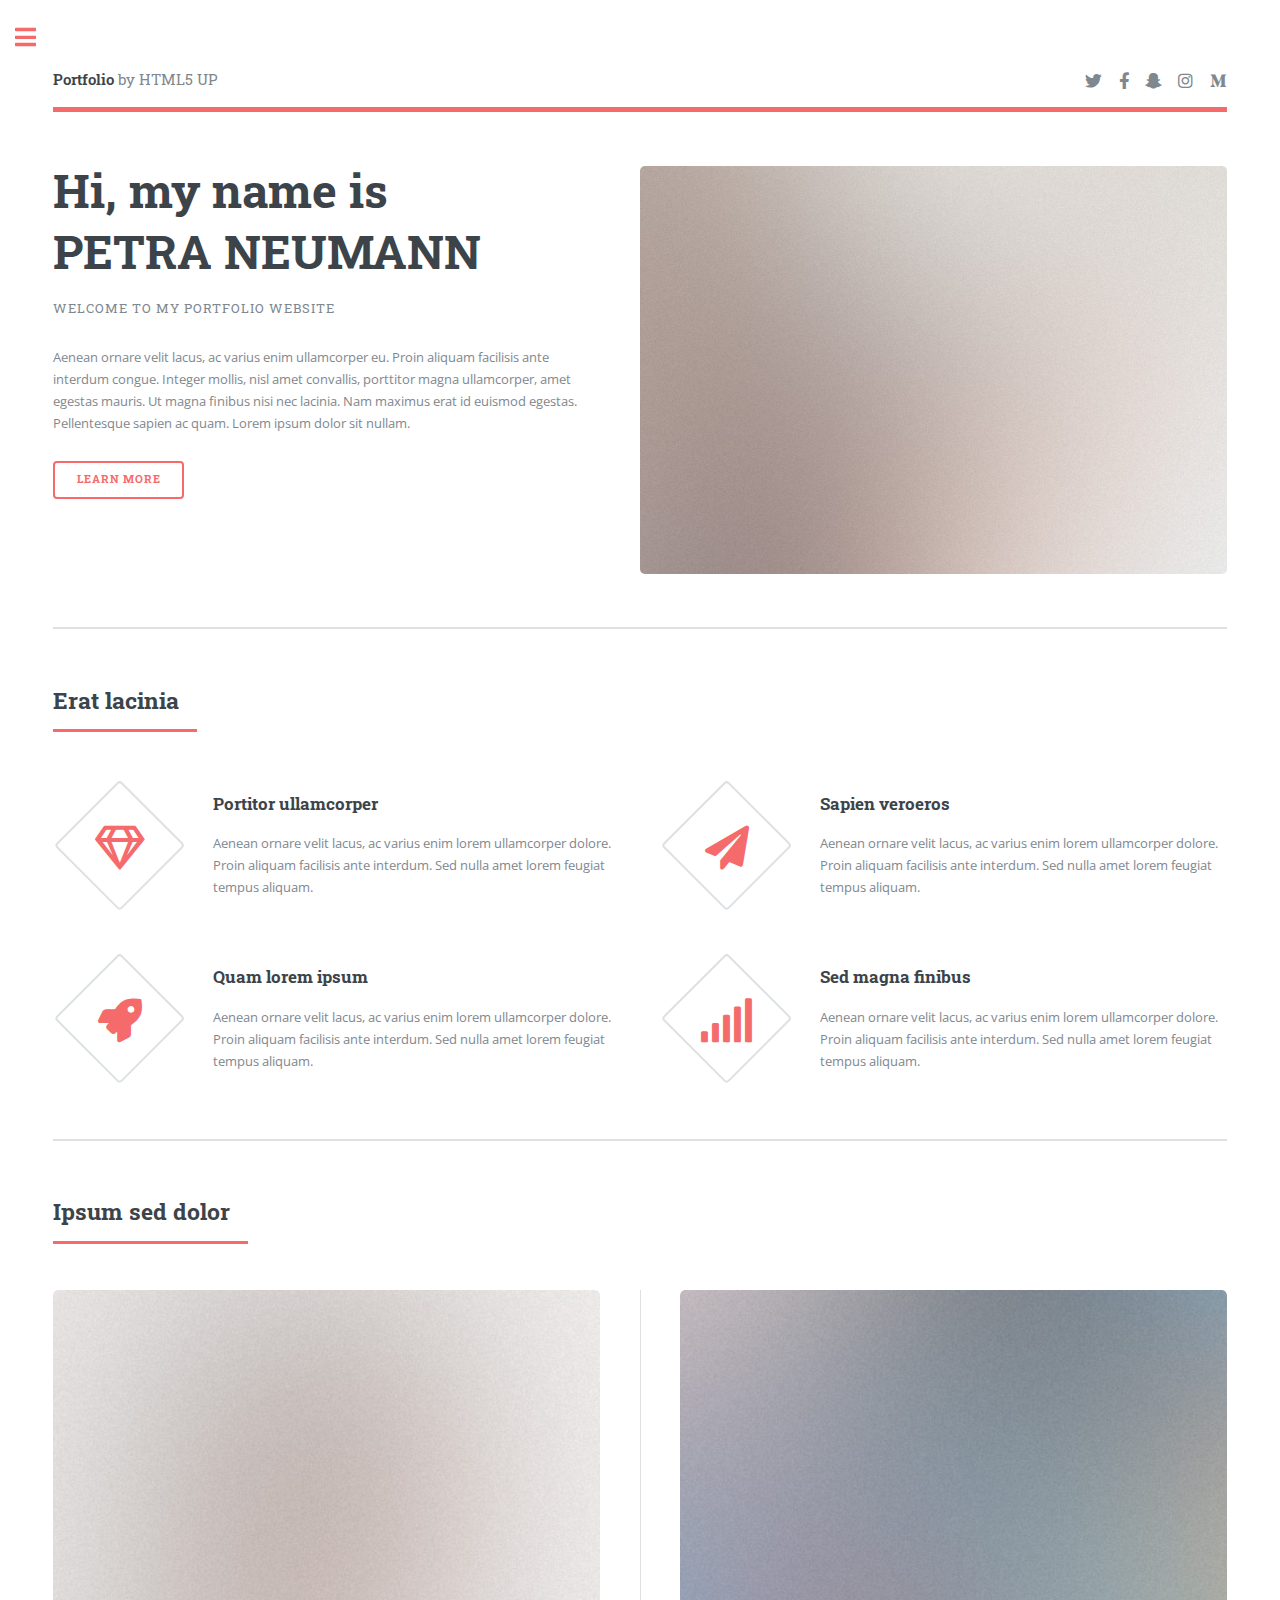
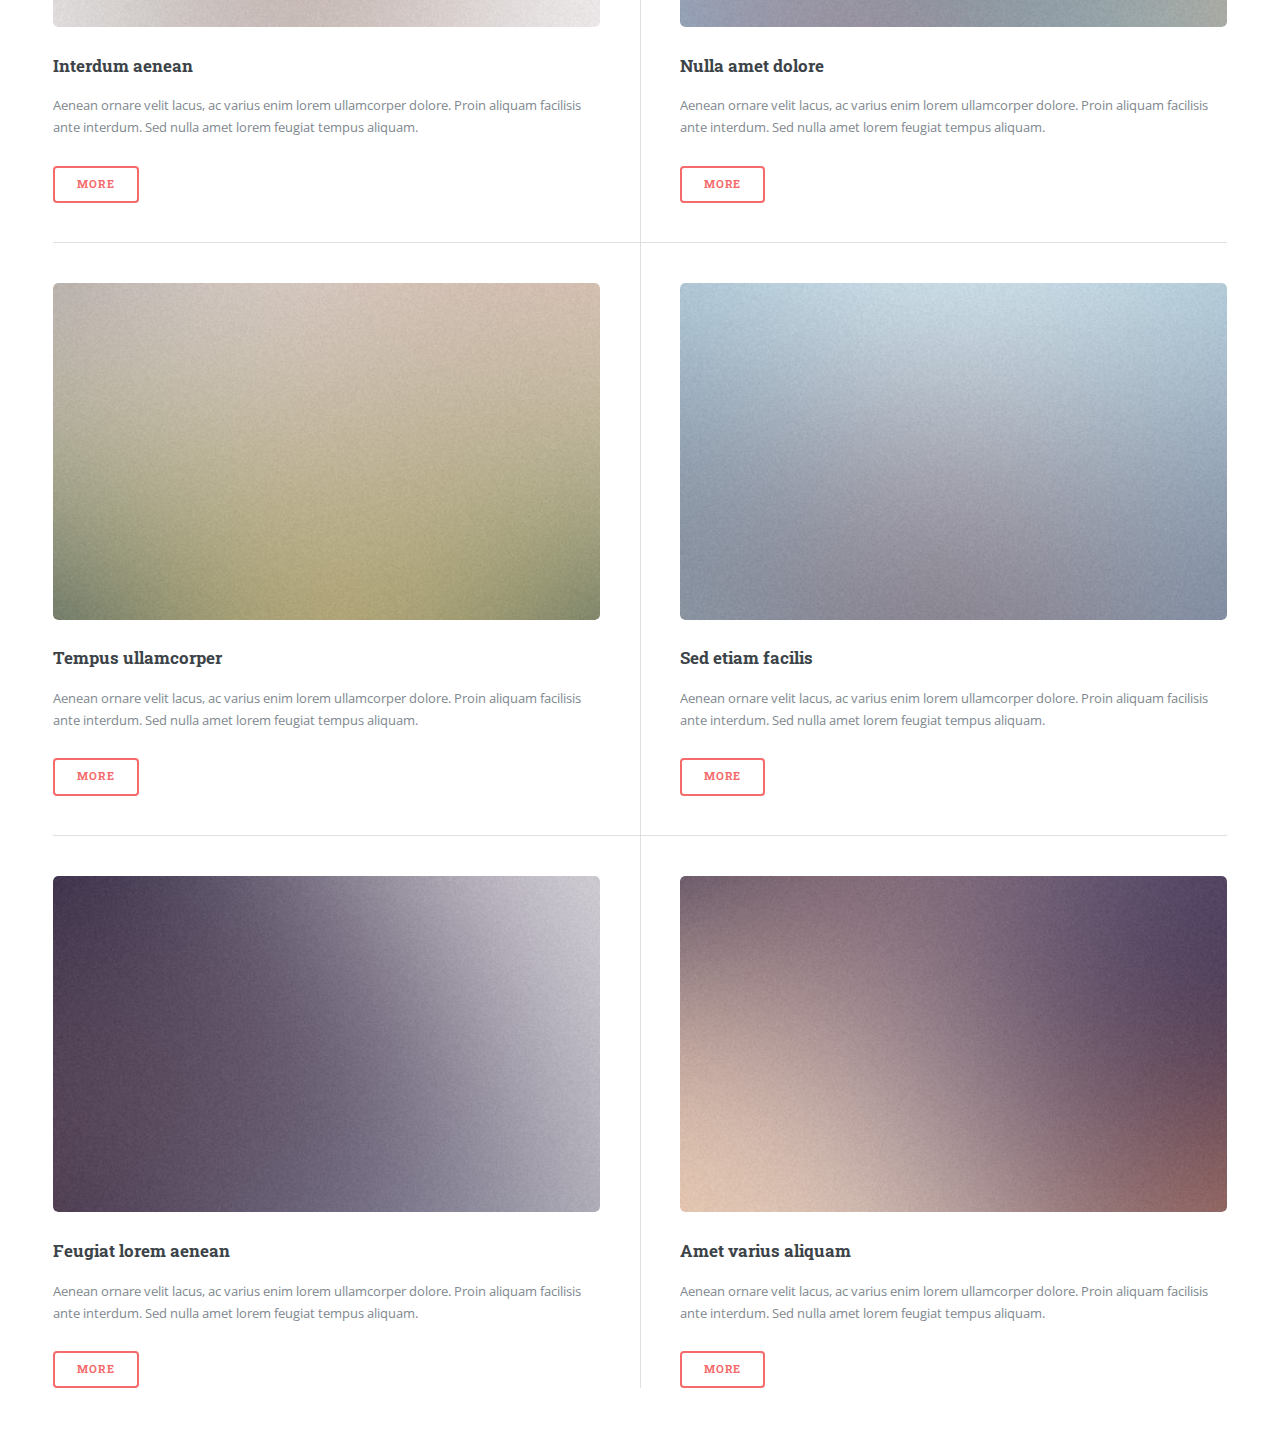
==== commit 655f1b60: "Update index.html" ====
--- a/index.html
+++ b/index.html
@@ -22,7 +22,7 @@
 
 							<!-- Header -->
 								<header id="header">
-									<a href="index.html" class="logo"><strong>Editorial</strong> by HTML5 UP</a>
+									<a href="index.html" class="logo"><strong>Portfolio</strong> by HTML5 UP</a>
 									<ul class="icons">
 										<li><a href="#" class="icon brands fa-twitter"><span class="label">Twitter</span></a></li>
 										<li><a href="#" class="icon brands fa-facebook-f"><span class="label">Facebook</span></a></li>
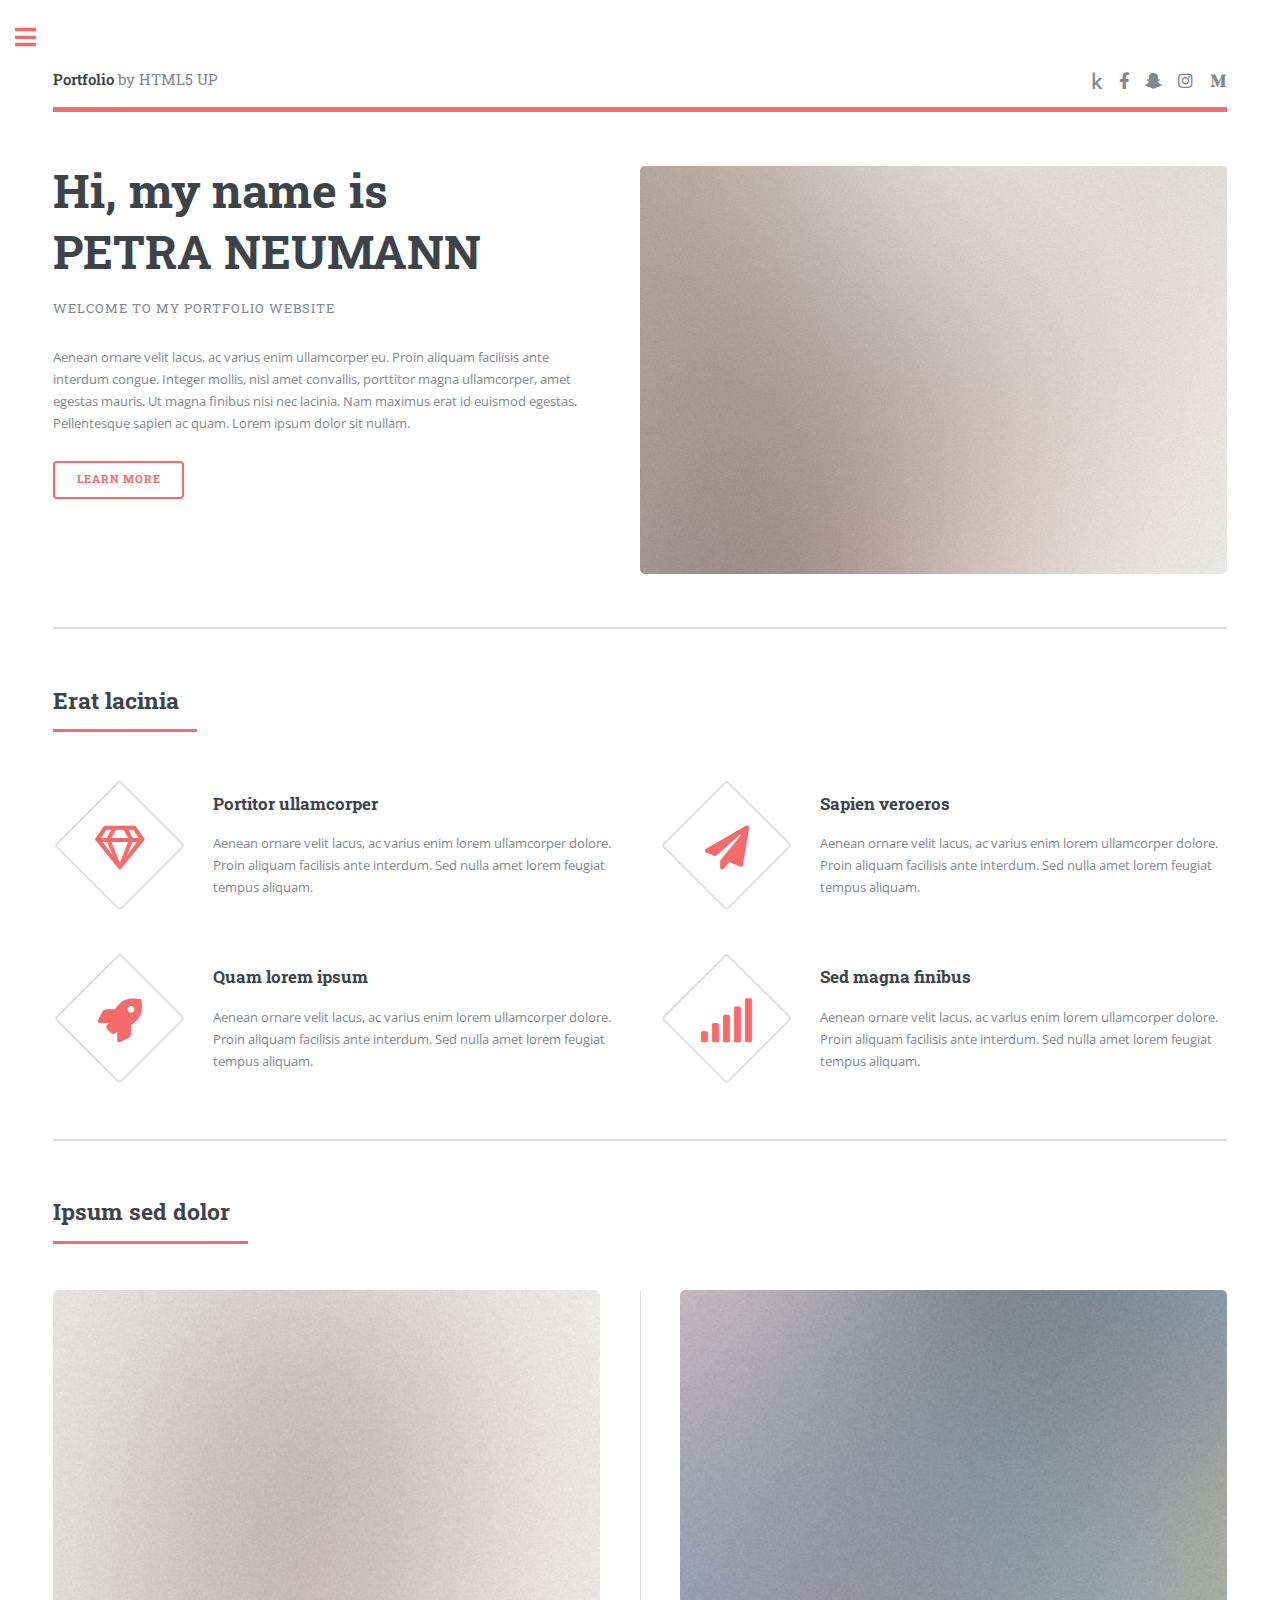
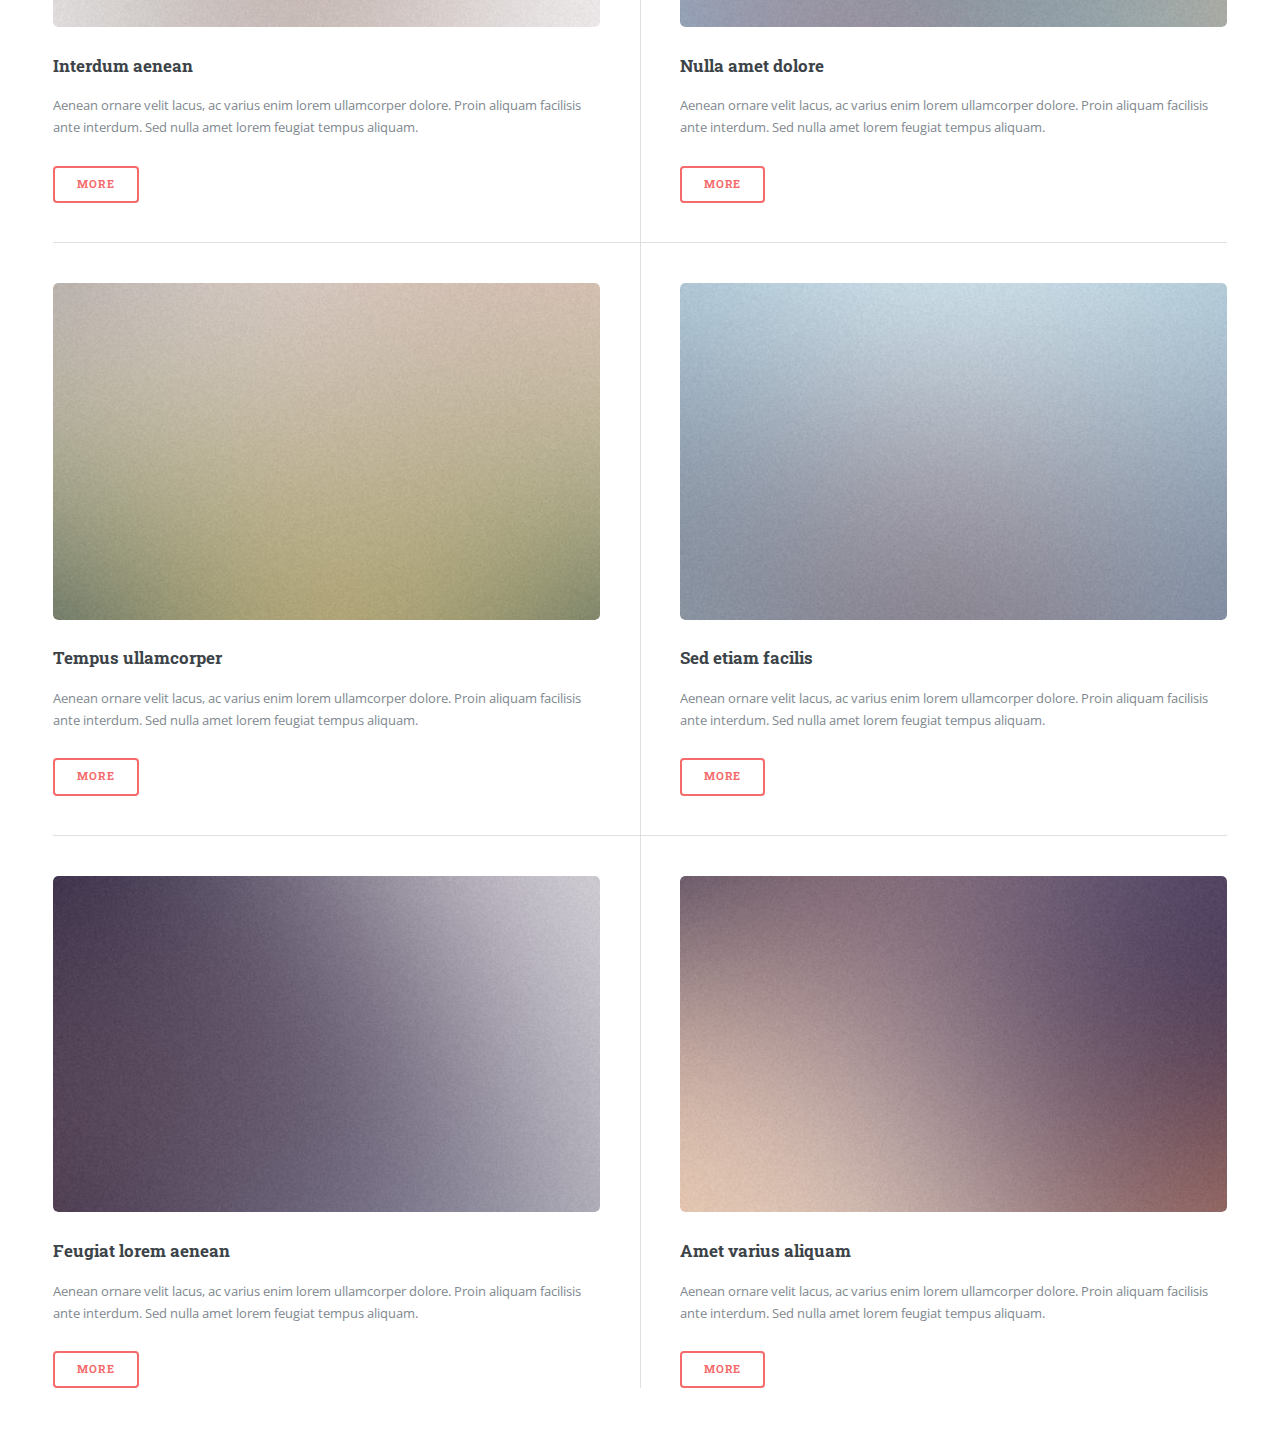
==== commit 5f03c6e7: "Update index.html" ====
--- a/index.html
+++ b/index.html
@@ -24,7 +24,7 @@
 								<header id="header">
 									<a href="index.html" class="logo"><strong>Portfolio</strong> by HTML5 UP</a>
 									<ul class="icons">
-										<li><a href="#" class="icon brands fa-twitter"><span class="label">Twitter</span></a></li>
+										<li><a href="#" class="icon brands fa-kaggle"><span class="label">Kaggle</span></a></li>
 										<li><a href="#" class="icon brands fa-facebook-f"><span class="label">Facebook</span></a></li>
 										<li><a href="#" class="icon brands fa-snapchat-ghost"><span class="label">Snapchat</span></a></li>
 										<li><a href="#" class="icon brands fa-instagram"><span class="label">Instagram</span></a></li>
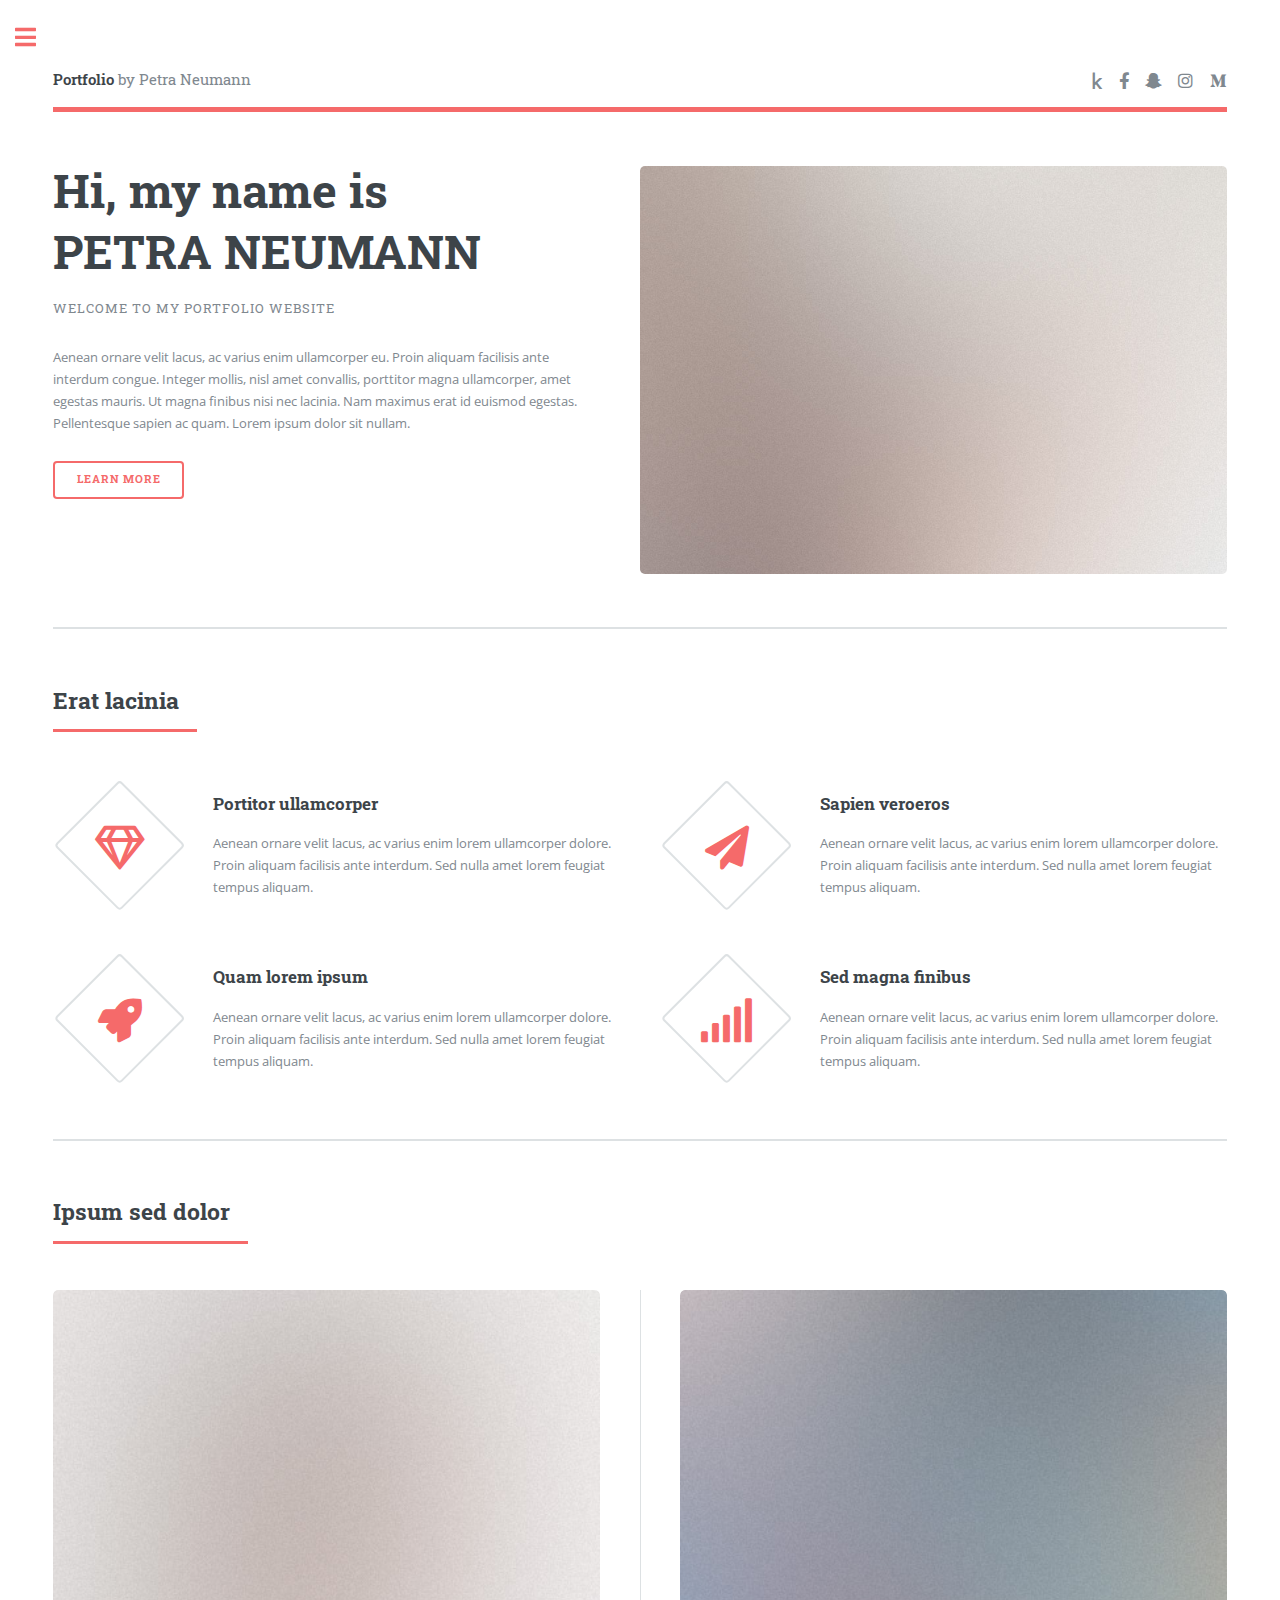
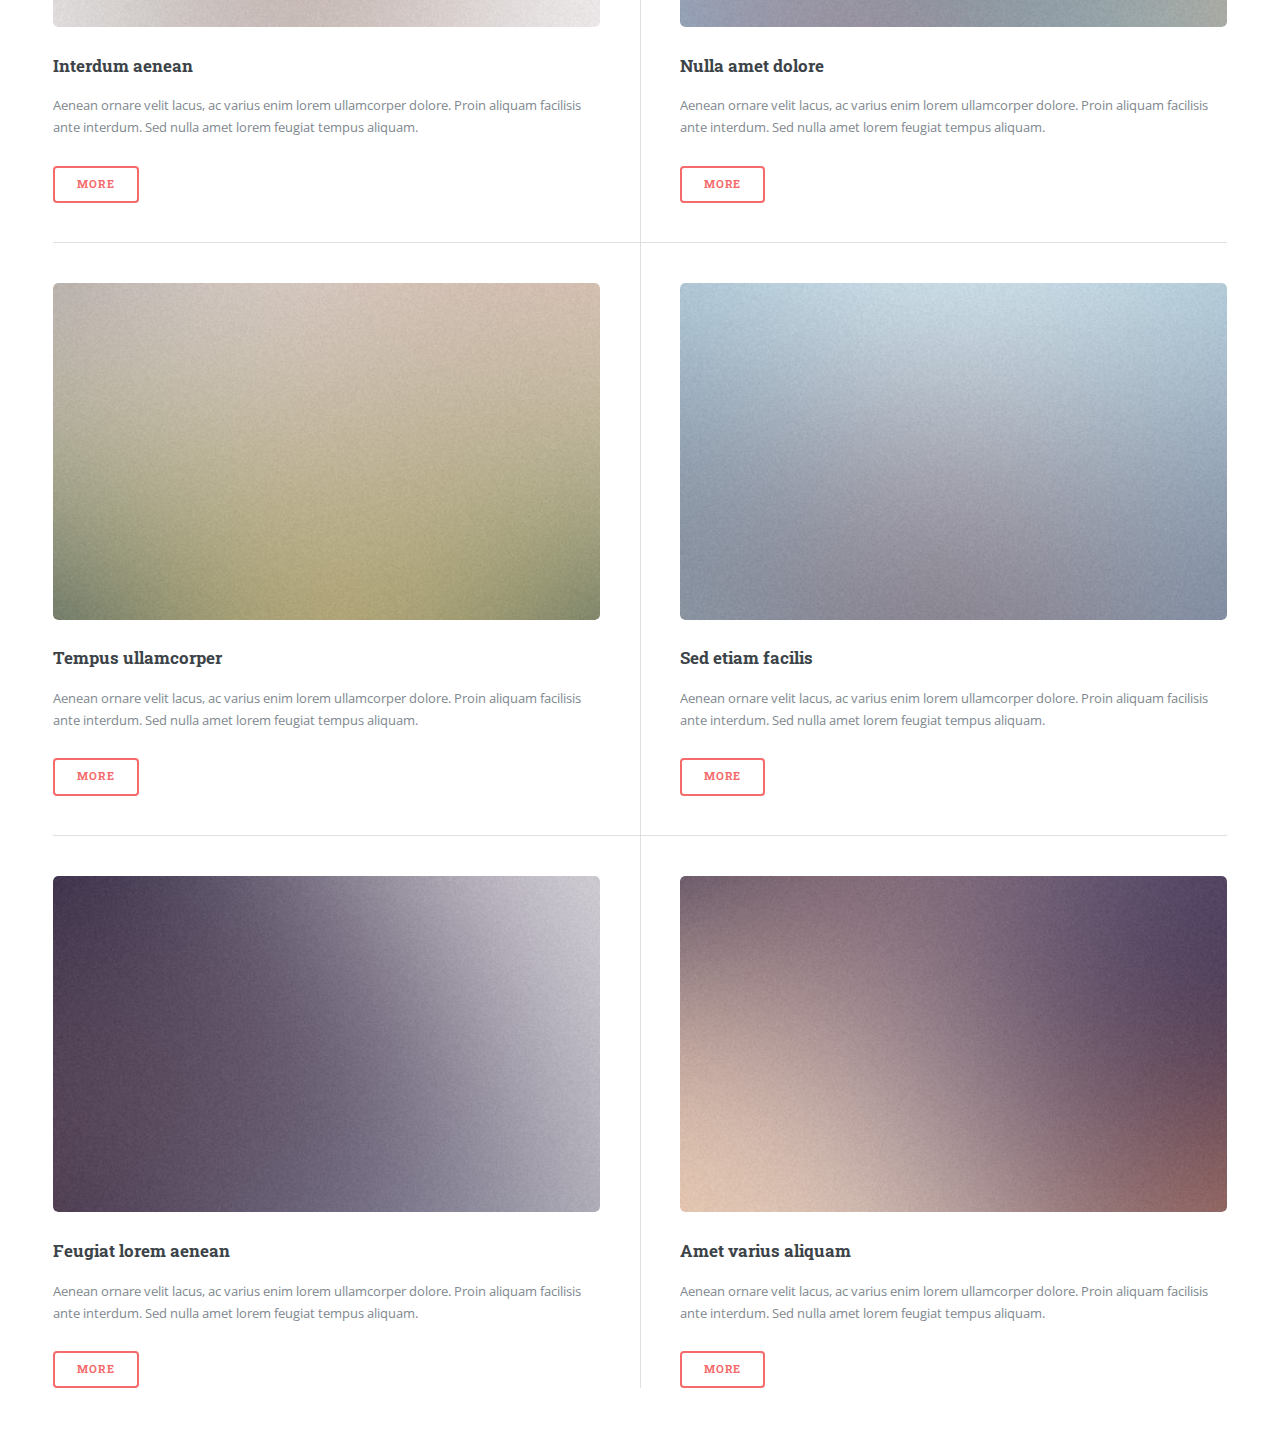
==== commit 53988a54: "Update index.html" ====
--- a/index.html
+++ b/index.html
@@ -22,7 +22,7 @@
 
 							<!-- Header -->
 								<header id="header">
-									<a href="index.html" class="logo"><strong>Portfolio</strong> by HTML5 UP</a>
+									<a href="index.html" class="logo"><strong>Portfolio</strong> by Petra Neumann</a>
 									<ul class="icons">
 										<li><a href="#" class="icon brands fa-kaggle"><span class="label">Kaggle</span></a></li>
 										<li><a href="#" class="icon brands fa-facebook-f"><span class="label">Facebook</span></a></li>
--- a/assets/css/main.css
+++ b/assets/css/main.css
@@ -1,2273 +1,2273 @@
-@import url(fontawesome-all.min.css);
-@import url("https://fonts.googleapis.com/css?family=Open+Sans:400,600,400italic,600italic|Roboto+Slab:400,700");
+@import url(fontawesome-all.min.css);
+@import url("https://fonts.googleapis.com/css?family=Open+Sans:400,600,400italic,600italic|Roboto+Slab:400,700");
 /*
 	Editorial by HTML5 UP
 	html5up.net | @ajlkn
 	Free for personal and commercial use under the CCA 3.0 license (html5up.net/license)
-*/
-html, body, div, span, applet, object,
-iframe, h1, h2, h3, h4, h5, h6, p, blockquote,
-pre, a, abbr, acronym, address, big, cite,
-code, del, dfn, em, img, ins, kbd, q, s, samp,
-small, strike, strong, sub, sup, tt, var, b,
-u, i, center, dl, dt, dd, ol, ul, li, fieldset,
-form, label, legend, table, caption, tbody,
-tfoot, thead, tr, th, td, article, aside,
-canvas, details, embed, figure, figcaption,
-footer, header, hgroup, menu, nav, output, ruby,
-section, summary, time, mark, audio, video {
-  margin: 0;
-  padding: 0;
-  border: 0;
-  font-size: 100%;
-  font: inherit;
-  vertical-align: baseline; }
-
-article, aside, details, figcaption, figure,
-footer, header, hgroup, menu, nav, section {
-  display: block; }
-
-body {
-  line-height: 1; }
-
-ol, ul {
-  list-style: none; }
-
-blockquote, q {
-  quotes: none; }
-  blockquote:before, blockquote:after, q:before, q:after {
-    content: '';
-    content: none; }
-
-table {
-  border-collapse: collapse;
-  border-spacing: 0; }
-
-body {
-  -webkit-text-size-adjust: none; }
-
-mark {
-  background-color: transparent;
-  color: inherit; }
-
-input::-moz-focus-inner {
-  border: 0;
-  padding: 0; }
-
-input, select, textarea {
-  -moz-appearance: none;
-  -webkit-appearance: none;
-  -ms-appearance: none;
-  appearance: none; }
-
-/* Basic */
-@-ms-viewport {
-  width: device-width; }
-
-body {
-  -ms-overflow-style: scrollbar; }
-
-@media screen and (max-width: 480px) {
-  html, body {
-    min-width: 320px; } }
-
-html {
-  box-sizing: border-box; }
-
-*, *:before, *:after {
-  box-sizing: inherit; }
-
-body {
-  background: #ffffff; }
-  body.is-preload *, body.is-preload *:before, body.is-preload *:after, body.is-resizing *, body.is-resizing *:before, body.is-resizing *:after {
-    -moz-animation: none !important;
-    -webkit-animation: none !important;
-    -ms-animation: none !important;
-    animation: none !important;
-    -moz-transition: none !important;
-    -webkit-transition: none !important;
-    -ms-transition: none !important;
-    transition: none !important; }
-
-/* Type */
-body, input, select, textarea {
-  color: #7f888f;
-  font-family: "Open Sans", sans-serif;
-  font-size: 13pt;
-  font-weight: 400;
-  line-height: 1.65; }
-  @media screen and (max-width: 1680px) {
-    body, input, select, textarea {
-      font-size: 11pt; } }
-  @media screen and (max-width: 1280px) {
-    body, input, select, textarea {
-      font-size: 10pt; } }
-  @media screen and (max-width: 360px) {
-    body, input, select, textarea {
-      font-size: 9pt; } }
-
-a {
-  -moz-transition: color 0.2s ease-in-out, border-bottom-color 0.2s ease-in-out;
-  -webkit-transition: color 0.2s ease-in-out, border-bottom-color 0.2s ease-in-out;
-  -ms-transition: color 0.2s ease-in-out, border-bottom-color 0.2s ease-in-out;
-  transition: color 0.2s ease-in-out, border-bottom-color 0.2s ease-in-out;
-  border-bottom: dotted 1px;
-  color: #f56a6a;
-  text-decoration: none; }
-  a:hover {
-    border-bottom-color: #f56a6a;
-    color: #f56a6a !important; }
-    a:hover strong {
-      color: inherit; }
-
-strong, b {
-  color: #3d4449;
-  font-weight: 600; }
-
-em, i {
-  font-style: italic; }
-
-p {
-  margin: 0 0 2em 0; }
-
-h1, h2, h3, h4, h5, h6 {
-  color: #3d4449;
-  font-family: "Roboto Slab", serif;
-  font-weight: 700;
-  line-height: 1.5;
-  margin: 0 0 1em 0; }
-  h1 a, h2 a, h3 a, h4 a, h5 a, h6 a {
-    color: inherit;
-    text-decoration: none;
-    border-bottom: 0; }
-
-h1 {
-  font-size: 4em;
-  margin: 0 0 0.5em 0;
-  line-height: 1.3; }
-
-h2 {
-  font-size: 1.75em; }
-
-h3 {
-  font-size: 1.25em; }
-
-h4 {
-  font-size: 1.1em; }
-
-h5 {
-  font-size: 0.9em; }
-
-h6 {
-  font-size: 0.7em; }
-
-@media screen and (max-width: 1680px) {
-  h1 {
-    font-size: 3.5em; } }
-
-@media screen and (max-width: 980px) {
-  h1 {
-    font-size: 3.25em; } }
-
-@media screen and (max-width: 736px) {
-  h1 {
-    font-size: 2em;
-    line-height: 1.4; }
-  h2 {
-    font-size: 1.5em; } }
-
-sub {
-  font-size: 0.8em;
-  position: relative;
-  top: 0.5em; }
-
-sup {
-  font-size: 0.8em;
-  position: relative;
-  top: -0.5em; }
-
-blockquote {
-  border-left: solid 3px rgba(210, 215, 217, 0.75);
-  font-style: italic;
-  margin: 0 0 2em 0;
-  padding: 0.5em 0 0.5em 2em; }
-
-code {
-  background: rgba(230, 235, 237, 0.25);
-  border-radius: 0.375em;
-  border: solid 1px rgba(210, 215, 217, 0.75);
-  font-family: "Courier New", monospace;
-  font-size: 0.9em;
-  margin: 0 0.25em;
-  padding: 0.25em 0.65em; }
-
-pre {
-  -webkit-overflow-scrolling: touch;
-  font-family: "Courier New", monospace;
-  font-size: 0.9em;
-  margin: 0 0 2em 0; }
-  pre code {
-    display: block;
-    line-height: 1.75;
-    padding: 1em 1.5em;
-    overflow-x: auto; }
-
-hr {
-  border: 0;
-  border-bottom: solid 1px rgba(210, 215, 217, 0.75);
-  margin: 2em 0; }
-  hr.major {
-    margin: 3em 0; }
-
-.align-left {
-  text-align: left; }
-
-.align-center {
-  text-align: center; }
-
-.align-right {
-  text-align: right; }
-
-/* Row */
-.row {
-  display: flex;
-  flex-wrap: wrap;
-  box-sizing: border-box;
-  align-items: stretch; }
-  .row > * {
-    box-sizing: border-box; }
-  .row.gtr-uniform > * > :last-child {
-    margin-bottom: 0; }
-  .row.aln-left {
-    justify-content: flex-start; }
-  .row.aln-center {
-    justify-content: center; }
-  .row.aln-right {
-    justify-content: flex-end; }
-  .row.aln-top {
-    align-items: flex-start; }
-  .row.aln-middle {
-    align-items: center; }
-  .row.aln-bottom {
-    align-items: flex-end; }
-  .row > .imp {
-    order: -1; }
-  .row > .col-1 {
-    width: 8.33333%; }
-  .row > .off-1 {
-    margin-left: 8.33333%; }
-  .row > .col-2 {
-    width: 16.66667%; }
-  .row > .off-2 {
-    margin-left: 16.66667%; }
-  .row > .col-3 {
-    width: 25%; }
-  .row > .off-3 {
-    margin-left: 25%; }
-  .row > .col-4 {
-    width: 33.33333%; }
-  .row > .off-4 {
-    margin-left: 33.33333%; }
-  .row > .col-5 {
-    width: 41.66667%; }
-  .row > .off-5 {
-    margin-left: 41.66667%; }
-  .row > .col-6 {
-    width: 50%; }
-  .row > .off-6 {
-    margin-left: 50%; }
-  .row > .col-7 {
-    width: 58.33333%; }
-  .row > .off-7 {
-    margin-left: 58.33333%; }
-  .row > .col-8 {
-    width: 66.66667%; }
-  .row > .off-8 {
-    margin-left: 66.66667%; }
-  .row > .col-9 {
-    width: 75%; }
-  .row > .off-9 {
-    margin-left: 75%; }
-  .row > .col-10 {
-    width: 83.33333%; }
-  .row > .off-10 {
-    margin-left: 83.33333%; }
-  .row > .col-11 {
-    width: 91.66667%; }
-  .row > .off-11 {
-    margin-left: 91.66667%; }
-  .row > .col-12 {
-    width: 100%; }
-  .row > .off-12 {
-    margin-left: 100%; }
-  .row.gtr-0 {
-    margin-top: 0;
-    margin-left: 0em; }
-    .row.gtr-0 > * {
-      padding: 0 0 0 0em; }
-    .row.gtr-0.gtr-uniform {
-      margin-top: 0em; }
-      .row.gtr-0.gtr-uniform > * {
-        padding-top: 0em; }
-  .row.gtr-25 {
-    margin-top: 0;
-    margin-left: -0.375em; }
-    .row.gtr-25 > * {
-      padding: 0 0 0 0.375em; }
-    .row.gtr-25.gtr-uniform {
-      margin-top: -0.375em; }
-      .row.gtr-25.gtr-uniform > * {
-        padding-top: 0.375em; }
-  .row.gtr-50 {
-    margin-top: 0;
-    margin-left: -0.75em; }
-    .row.gtr-50 > * {
-      padding: 0 0 0 0.75em; }
-    .row.gtr-50.gtr-uniform {
-      margin-top: -0.75em; }
-      .row.gtr-50.gtr-uniform > * {
-        padding-top: 0.75em; }
-  .row {
-    margin-top: 0;
-    margin-left: -1.5em; }
-    .row > * {
-      padding: 0 0 0 1.5em; }
-    .row.gtr-uniform {
-      margin-top: -1.5em; }
-      .row.gtr-uniform > * {
-        padding-top: 1.5em; }
-  .row.gtr-150 {
-    margin-top: 0;
-    margin-left: -2.25em; }
-    .row.gtr-150 > * {
-      padding: 0 0 0 2.25em; }
-    .row.gtr-150.gtr-uniform {
-      margin-top: -2.25em; }
-      .row.gtr-150.gtr-uniform > * {
-        padding-top: 2.25em; }
-  .row.gtr-200 {
-    margin-top: 0;
-    margin-left: -3em; }
-    .row.gtr-200 > * {
-      padding: 0 0 0 3em; }
-    .row.gtr-200.gtr-uniform {
-      margin-top: -3em; }
-      .row.gtr-200.gtr-uniform > * {
-        padding-top: 3em; }
-  @media screen and (max-width: 1680px) {
-    .row {
-      display: flex;
-      flex-wrap: wrap;
-      box-sizing: border-box;
-      align-items: stretch; }
-      .row > * {
-        box-sizing: border-box; }
-      .row.gtr-uniform > * > :last-child {
-        margin-bottom: 0; }
-      .row.aln-left {
-        justify-content: flex-start; }
-      .row.aln-center {
-        justify-content: center; }
-      .row.aln-right {
-        justify-content: flex-end; }
-      .row.aln-top {
-        align-items: flex-start; }
-      .row.aln-middle {
-        align-items: center; }
-      .row.aln-bottom {
-        align-items: flex-end; }
-      .row > .imp-xlarge {
-        order: -1; }
-      .row > .col-1-xlarge {
-        width: 8.33333%; }
-      .row > .off-1-xlarge {
-        margin-left: 8.33333%; }
-      .row > .col-2-xlarge {
-        width: 16.66667%; }
-      .row > .off-2-xlarge {
-        margin-left: 16.66667%; }
-      .row > .col-3-xlarge {
-        width: 25%; }
-      .row > .off-3-xlarge {
-        margin-left: 25%; }
-      .row > .col-4-xlarge {
-        width: 33.33333%; }
-      .row > .off-4-xlarge {
-        margin-left: 33.33333%; }
-      .row > .col-5-xlarge {
-        width: 41.66667%; }
-      .row > .off-5-xlarge {
-        margin-left: 41.66667%; }
-      .row > .col-6-xlarge {
-        width: 50%; }
-      .row > .off-6-xlarge {
-        margin-left: 50%; }
-      .row > .col-7-xlarge {
-        width: 58.33333%; }
-      .row > .off-7-xlarge {
-        margin-left: 58.33333%; }
-      .row > .col-8-xlarge {
-        width: 66.66667%; }
-      .row > .off-8-xlarge {
-        margin-left: 66.66667%; }
-      .row > .col-9-xlarge {
-        width: 75%; }
-      .row > .off-9-xlarge {
-        margin-left: 75%; }
-      .row > .col-10-xlarge {
-        width: 83.33333%; }
-      .row > .off-10-xlarge {
-        margin-left: 83.33333%; }
-      .row > .col-11-xlarge {
-        width: 91.66667%; }
-      .row > .off-11-xlarge {
-        margin-left: 91.66667%; }
-      .row > .col-12-xlarge {
-        width: 100%; }
-      .row > .off-12-xlarge {
-        margin-left: 100%; }
-      .row.gtr-0 {
-        margin-top: 0;
-        margin-left: 0em; }
-        .row.gtr-0 > * {
-          padding: 0 0 0 0em; }
-        .row.gtr-0.gtr-uniform {
-          margin-top: 0em; }
-          .row.gtr-0.gtr-uniform > * {
-            padding-top: 0em; }
-      .row.gtr-25 {
-        margin-top: 0;
-        margin-left: -0.375em; }
-        .row.gtr-25 > * {
-          padding: 0 0 0 0.375em; }
-        .row.gtr-25.gtr-uniform {
-          margin-top: -0.375em; }
-          .row.gtr-25.gtr-uniform > * {
-            padding-top: 0.375em; }
-      .row.gtr-50 {
-        margin-top: 0;
-        margin-left: -0.75em; }
-        .row.gtr-50 > * {
-          padding: 0 0 0 0.75em; }
-        .row.gtr-50.gtr-uniform {
-          margin-top: -0.75em; }
-          .row.gtr-50.gtr-uniform > * {
-            padding-top: 0.75em; }
-      .row {
-        margin-top: 0;
-        margin-left: -1.5em; }
-        .row > * {
-          padding: 0 0 0 1.5em; }
-        .row.gtr-uniform {
-          margin-top: -1.5em; }
-          .row.gtr-uniform > * {
-            padding-top: 1.5em; }
-      .row.gtr-150 {
-        margin-top: 0;
-        margin-left: -2.25em; }
-        .row.gtr-150 > * {
-          padding: 0 0 0 2.25em; }
-        .row.gtr-150.gtr-uniform {
-          margin-top: -2.25em; }
-          .row.gtr-150.gtr-uniform > * {
-            padding-top: 2.25em; }
-      .row.gtr-200 {
-        margin-top: 0;
-        margin-left: -3em; }
-        .row.gtr-200 > * {
-          padding: 0 0 0 3em; }
-        .row.gtr-200.gtr-uniform {
-          margin-top: -3em; }
-          .row.gtr-200.gtr-uniform > * {
-            padding-top: 3em; } }
-  @media screen and (max-width: 1280px) {
-    .row {
-      display: flex;
-      flex-wrap: wrap;
-      box-sizing: border-box;
-      align-items: stretch; }
-      .row > * {
-        box-sizing: border-box; }
-      .row.gtr-uniform > * > :last-child {
-        margin-bottom: 0; }
-      .row.aln-left {
-        justify-content: flex-start; }
-      .row.aln-center {
-        justify-content: center; }
-      .row.aln-right {
-        justify-content: flex-end; }
-      .row.aln-top {
-        align-items: flex-start; }
-      .row.aln-middle {
-        align-items: center; }
-      .row.aln-bottom {
-        align-items: flex-end; }
-      .row > .imp-large {
-        order: -1; }
-      .row > .col-1-large {
-        width: 8.33333%; }
-      .row > .off-1-large {
-        margin-left: 8.33333%; }
-      .row > .col-2-large {
-        width: 16.66667%; }
-      .row > .off-2-large {
-        margin-left: 16.66667%; }
-      .row > .col-3-large {
-        width: 25%; }
-      .row > .off-3-large {
-        margin-left: 25%; }
-      .row > .col-4-large {
-        width: 33.33333%; }
-      .row > .off-4-large {
-        margin-left: 33.33333%; }
-      .row > .col-5-large {
-        width: 41.66667%; }
-      .row > .off-5-large {
-        margin-left: 41.66667%; }
-      .row > .col-6-large {
-        width: 50%; }
-      .row > .off-6-large {
-        margin-left: 50%; }
-      .row > .col-7-large {
-        width: 58.33333%; }
-      .row > .off-7-large {
-        margin-left: 58.33333%; }
-      .row > .col-8-large {
-        width: 66.66667%; }
-      .row > .off-8-large {
-        margin-left: 66.66667%; }
-      .row > .col-9-large {
-        width: 75%; }
-      .row > .off-9-large {
-        margin-left: 75%; }
-      .row > .col-10-large {
-        width: 83.33333%; }
-      .row > .off-10-large {
-        margin-left: 83.33333%; }
-      .row > .col-11-large {
-        width: 91.66667%; }
-      .row > .off-11-large {
-        margin-left: 91.66667%; }
-      .row > .col-12-large {
-        width: 100%; }
-      .row > .off-12-large {
-        margin-left: 100%; }
-      .row.gtr-0 {
-        margin-top: 0;
-        margin-left: 0em; }
-        .row.gtr-0 > * {
-          padding: 0 0 0 0em; }
-        .row.gtr-0.gtr-uniform {
-          margin-top: 0em; }
-          .row.gtr-0.gtr-uniform > * {
-            padding-top: 0em; }
-      .row.gtr-25 {
-        margin-top: 0;
-        margin-left: -0.375em; }
-        .row.gtr-25 > * {
-          padding: 0 0 0 0.375em; }
-        .row.gtr-25.gtr-uniform {
-          margin-top: -0.375em; }
-          .row.gtr-25.gtr-uniform > * {
-            padding-top: 0.375em; }
-      .row.gtr-50 {
-        margin-top: 0;
-        margin-left: -0.75em; }
-        .row.gtr-50 > * {
-          padding: 0 0 0 0.75em; }
-        .row.gtr-50.gtr-uniform {
-          margin-top: -0.75em; }
-          .row.gtr-50.gtr-uniform > * {
-            padding-top: 0.75em; }
-      .row {
-        margin-top: 0;
-        margin-left: -1.5em; }
-        .row > * {
-          padding: 0 0 0 1.5em; }
-        .row.gtr-uniform {
-          margin-top: -1.5em; }
-          .row.gtr-uniform > * {
-            padding-top: 1.5em; }
-      .row.gtr-150 {
-        margin-top: 0;
-        margin-left: -2.25em; }
-        .row.gtr-150 > * {
-          padding: 0 0 0 2.25em; }
-        .row.gtr-150.gtr-uniform {
-          margin-top: -2.25em; }
-          .row.gtr-150.gtr-uniform > * {
-            padding-top: 2.25em; }
-      .row.gtr-200 {
-        margin-top: 0;
-        margin-left: -3em; }
-        .row.gtr-200 > * {
-          padding: 0 0 0 3em; }
-        .row.gtr-200.gtr-uniform {
-          margin-top: -3em; }
-          .row.gtr-200.gtr-uniform > * {
-            padding-top: 3em; } }
-  @media screen and (max-width: 980px) {
-    .row {
-      display: flex;
-      flex-wrap: wrap;
-      box-sizing: border-box;
-      align-items: stretch; }
-      .row > * {
-        box-sizing: border-box; }
-      .row.gtr-uniform > * > :last-child {
-        margin-bottom: 0; }
-      .row.aln-left {
-        justify-content: flex-start; }
-      .row.aln-center {
-        justify-content: center; }
-      .row.aln-right {
-        justify-content: flex-end; }
-      .row.aln-top {
-        align-items: flex-start; }
-      .row.aln-middle {
-        align-items: center; }
-      .row.aln-bottom {
-        align-items: flex-end; }
-      .row > .imp-medium {
-        order: -1; }
-      .row > .col-1-medium {
-        width: 8.33333%; }
-      .row > .off-1-medium {
-        margin-left: 8.33333%; }
-      .row > .col-2-medium {
-        width: 16.66667%; }
-      .row > .off-2-medium {
-        margin-left: 16.66667%; }
-      .row > .col-3-medium {
-        width: 25%; }
-      .row > .off-3-medium {
-        margin-left: 25%; }
-      .row > .col-4-medium {
-        width: 33.33333%; }
-      .row > .off-4-medium {
-        margin-left: 33.33333%; }
-      .row > .col-5-medium {
-        width: 41.66667%; }
-      .row > .off-5-medium {
-        margin-left: 41.66667%; }
-      .row > .col-6-medium {
-        width: 50%; }
-      .row > .off-6-medium {
-        margin-left: 50%; }
-      .row > .col-7-medium {
-        width: 58.33333%; }
-      .row > .off-7-medium {
-        margin-left: 58.33333%; }
-      .row > .col-8-medium {
-        width: 66.66667%; }
-      .row > .off-8-medium {
-        margin-left: 66.66667%; }
-      .row > .col-9-medium {
-        width: 75%; }
-      .row > .off-9-medium {
-        margin-left: 75%; }
-      .row > .col-10-medium {
-        width: 83.33333%; }
-      .row > .off-10-medium {
-        margin-left: 83.33333%; }
-      .row > .col-11-medium {
-        width: 91.66667%; }
-      .row > .off-11-medium {
-        margin-left: 91.66667%; }
-      .row > .col-12-medium {
-        width: 100%; }
-      .row > .off-12-medium {
-        margin-left: 100%; }
-      .row.gtr-0 {
-        margin-top: 0;
-        margin-left: 0em; }
-        .row.gtr-0 > * {
-          padding: 0 0 0 0em; }
-        .row.gtr-0.gtr-uniform {
-          margin-top: 0em; }
-          .row.gtr-0.gtr-uniform > * {
-            padding-top: 0em; }
-      .row.gtr-25 {
-        margin-top: 0;
-        margin-left: -0.375em; }
-        .row.gtr-25 > * {
-          padding: 0 0 0 0.375em; }
-        .row.gtr-25.gtr-uniform {
-          margin-top: -0.375em; }
-          .row.gtr-25.gtr-uniform > * {
-            padding-top: 0.375em; }
-      .row.gtr-50 {
-        margin-top: 0;
-        margin-left: -0.75em; }
-        .row.gtr-50 > * {
-          padding: 0 0 0 0.75em; }
-        .row.gtr-50.gtr-uniform {
-          margin-top: -0.75em; }
-          .row.gtr-50.gtr-uniform > * {
-            padding-top: 0.75em; }
-      .row {
-        margin-top: 0;
-        margin-left: -1.5em; }
-        .row > * {
-          padding: 0 0 0 1.5em; }
-        .row.gtr-uniform {
-          margin-top: -1.5em; }
-          .row.gtr-uniform > * {
-            padding-top: 1.5em; }
-      .row.gtr-150 {
-        margin-top: 0;
-        margin-left: -2.25em; }
-        .row.gtr-150 > * {
-          padding: 0 0 0 2.25em; }
-        .row.gtr-150.gtr-uniform {
-          margin-top: -2.25em; }
-          .row.gtr-150.gtr-uniform > * {
-            padding-top: 2.25em; }
-      .row.gtr-200 {
-        margin-top: 0;
-        margin-left: -3em; }
-        .row.gtr-200 > * {
-          padding: 0 0 0 3em; }
-        .row.gtr-200.gtr-uniform {
-          margin-top: -3em; }
-          .row.gtr-200.gtr-uniform > * {
-            padding-top: 3em; } }
-  @media screen and (max-width: 736px) {
-    .row {
-      display: flex;
-      flex-wrap: wrap;
-      box-sizing: border-box;
-      align-items: stretch; }
-      .row > * {
-        box-sizing: border-box; }
-      .row.gtr-uniform > * > :last-child {
-        margin-bottom: 0; }
-      .row.aln-left {
-        justify-content: flex-start; }
-      .row.aln-center {
-        justify-content: center; }
-      .row.aln-right {
-        justify-content: flex-end; }
-      .row.aln-top {
-        align-items: flex-start; }
-      .row.aln-middle {
-        align-items: center; }
-      .row.aln-bottom {
-        align-items: flex-end; }
-      .row > .imp-small {
-        order: -1; }
-      .row > .col-1-small {
-        width: 8.33333%; }
-      .row > .off-1-small {
-        margin-left: 8.33333%; }
-      .row > .col-2-small {
-        width: 16.66667%; }
-      .row > .off-2-small {
-        margin-left: 16.66667%; }
-      .row > .col-3-small {
-        width: 25%; }
-      .row > .off-3-small {
-        margin-left: 25%; }
-      .row > .col-4-small {
-        width: 33.33333%; }
-      .row > .off-4-small {
-        margin-left: 33.33333%; }
-      .row > .col-5-small {
-        width: 41.66667%; }
-      .row > .off-5-small {
-        margin-left: 41.66667%; }
-      .row > .col-6-small {
-        width: 50%; }
-      .row > .off-6-small {
-        margin-left: 50%; }
-      .row > .col-7-small {
-        width: 58.33333%; }
-      .row > .off-7-small {
-        margin-left: 58.33333%; }
-      .row > .col-8-small {
-        width: 66.66667%; }
-      .row > .off-8-small {
-        margin-left: 66.66667%; }
-      .row > .col-9-small {
-        width: 75%; }
-      .row > .off-9-small {
-        margin-left: 75%; }
-      .row > .col-10-small {
-        width: 83.33333%; }
-      .row > .off-10-small {
-        margin-left: 83.33333%; }
-      .row > .col-11-small {
-        width: 91.66667%; }
-      .row > .off-11-small {
-        margin-left: 91.66667%; }
-      .row > .col-12-small {
-        width: 100%; }
-      .row > .off-12-small {
-        margin-left: 100%; }
-      .row.gtr-0 {
-        margin-top: 0;
-        margin-left: 0em; }
-        .row.gtr-0 > * {
-          padding: 0 0 0 0em; }
-        .row.gtr-0.gtr-uniform {
-          margin-top: 0em; }
-          .row.gtr-0.gtr-uniform > * {
-            padding-top: 0em; }
-      .row.gtr-25 {
-        margin-top: 0;
-        margin-left: -0.375em; }
-        .row.gtr-25 > * {
-          padding: 0 0 0 0.375em; }
-        .row.gtr-25.gtr-uniform {
-          margin-top: -0.375em; }
-          .row.gtr-25.gtr-uniform > * {
-            padding-top: 0.375em; }
-      .row.gtr-50 {
-        margin-top: 0;
-        margin-left: -0.75em; }
-        .row.gtr-50 > * {
-          padding: 0 0 0 0.75em; }
-        .row.gtr-50.gtr-uniform {
-          margin-top: -0.75em; }
-          .row.gtr-50.gtr-uniform > * {
-            padding-top: 0.75em; }
-      .row {
-        margin-top: 0;
-        margin-left: -1.5em; }
-        .row > * {
-          padding: 0 0 0 1.5em; }
-        .row.gtr-uniform {
-          margin-top: -1.5em; }
-          .row.gtr-uniform > * {
-            padding-top: 1.5em; }
-      .row.gtr-150 {
-        margin-top: 0;
-        margin-left: -2.25em; }
-        .row.gtr-150 > * {
-          padding: 0 0 0 2.25em; }
-        .row.gtr-150.gtr-uniform {
-          margin-top: -2.25em; }
-          .row.gtr-150.gtr-uniform > * {
-            padding-top: 2.25em; }
-      .row.gtr-200 {
-        margin-top: 0;
-        margin-left: -3em; }
-        .row.gtr-200 > * {
-          padding: 0 0 0 3em; }
-        .row.gtr-200.gtr-uniform {
-          margin-top: -3em; }
-          .row.gtr-200.gtr-uniform > * {
-            padding-top: 3em; } }
-  @media screen and (max-width: 480px) {
-    .row {
-      display: flex;
-      flex-wrap: wrap;
-      box-sizing: border-box;
-      align-items: stretch; }
-      .row > * {
-        box-sizing: border-box; }
-      .row.gtr-uniform > * > :last-child {
-        margin-bottom: 0; }
-      .row.aln-left {
-        justify-content: flex-start; }
-      .row.aln-center {
-        justify-content: center; }
-      .row.aln-right {
-        justify-content: flex-end; }
-      .row.aln-top {
-        align-items: flex-start; }
-      .row.aln-middle {
-        align-items: center; }
-      .row.aln-bottom {
-        align-items: flex-end; }
-      .row > .imp-xsmall {
-        order: -1; }
-      .row > .col-1-xsmall {
-        width: 8.33333%; }
-      .row > .off-1-xsmall {
-        margin-left: 8.33333%; }
-      .row > .col-2-xsmall {
-        width: 16.66667%; }
-      .row > .off-2-xsmall {
-        margin-left: 16.66667%; }
-      .row > .col-3-xsmall {
-        width: 25%; }
-      .row > .off-3-xsmall {
-        margin-left: 25%; }
-      .row > .col-4-xsmall {
-        width: 33.33333%; }
-      .row > .off-4-xsmall {
-        margin-left: 33.33333%; }
-      .row > .col-5-xsmall {
-        width: 41.66667%; }
-      .row > .off-5-xsmall {
-        margin-left: 41.66667%; }
-      .row > .col-6-xsmall {
-        width: 50%; }
-      .row > .off-6-xsmall {
-        margin-left: 50%; }
-      .row > .col-7-xsmall {
-        width: 58.33333%; }
-      .row > .off-7-xsmall {
-        margin-left: 58.33333%; }
-      .row > .col-8-xsmall {
-        width: 66.66667%; }
-      .row > .off-8-xsmall {
-        margin-left: 66.66667%; }
-      .row > .col-9-xsmall {
-        width: 75%; }
-      .row > .off-9-xsmall {
-        margin-left: 75%; }
-      .row > .col-10-xsmall {
-        width: 83.33333%; }
-      .row > .off-10-xsmall {
-        margin-left: 83.33333%; }
-      .row > .col-11-xsmall {
-        width: 91.66667%; }
-      .row > .off-11-xsmall {
-        margin-left: 91.66667%; }
-      .row > .col-12-xsmall {
-        width: 100%; }
-      .row > .off-12-xsmall {
-        margin-left: 100%; }
-      .row.gtr-0 {
-        margin-top: 0;
-        margin-left: 0em; }
-        .row.gtr-0 > * {
-          padding: 0 0 0 0em; }
-        .row.gtr-0.gtr-uniform {
-          margin-top: 0em; }
-          .row.gtr-0.gtr-uniform > * {
-            padding-top: 0em; }
-      .row.gtr-25 {
-        margin-top: 0;
-        margin-left: -0.375em; }
-        .row.gtr-25 > * {
-          padding: 0 0 0 0.375em; }
-        .row.gtr-25.gtr-uniform {
-          margin-top: -0.375em; }
-          .row.gtr-25.gtr-uniform > * {
-            padding-top: 0.375em; }
-      .row.gtr-50 {
-        margin-top: 0;
-        margin-left: -0.75em; }
-        .row.gtr-50 > * {
-          padding: 0 0 0 0.75em; }
-        .row.gtr-50.gtr-uniform {
-          margin-top: -0.75em; }
-          .row.gtr-50.gtr-uniform > * {
-            padding-top: 0.75em; }
-      .row {
-        margin-top: 0;
-        margin-left: -1.5em; }
-        .row > * {
-          padding: 0 0 0 1.5em; }
-        .row.gtr-uniform {
-          margin-top: -1.5em; }
-          .row.gtr-uniform > * {
-            padding-top: 1.5em; }
-      .row.gtr-150 {
-        margin-top: 0;
-        margin-left: -2.25em; }
-        .row.gtr-150 > * {
-          padding: 0 0 0 2.25em; }
-        .row.gtr-150.gtr-uniform {
-          margin-top: -2.25em; }
-          .row.gtr-150.gtr-uniform > * {
-            padding-top: 2.25em; }
-      .row.gtr-200 {
-        margin-top: 0;
-        margin-left: -3em; }
-        .row.gtr-200 > * {
-          padding: 0 0 0 3em; }
-        .row.gtr-200.gtr-uniform {
-          margin-top: -3em; }
-          .row.gtr-200.gtr-uniform > * {
-            padding-top: 3em; } }
-
-/* Section/Article */
-section.special, article.special {
-  text-align: center; }
-
-header p {
-  font-family: "Roboto Slab", serif;
-  font-size: 1em;
-  font-weight: 400;
-  letter-spacing: 0.075em;
-  margin-top: -0.5em;
-  text-transform: uppercase; }
-
-header.major > :last-child {
-  border-bottom: solid 3px #f56a6a;
-  display: inline-block;
-  margin: 0 0 2em 0;
-  padding: 0 0.75em 0.5em 0; }
-
-header.main > :last-child {
-  margin: 0 0 1em 0; }
-
-/* Form */
-form {
-  margin: 0 0 2em 0; }
-
-label {
-  color: #3d4449;
-  display: block;
-  font-size: 0.9em;
-  font-weight: 600;
-  margin: 0 0 1em 0; }
-
-input[type="text"],
-input[type="password"],
-input[type="email"],
-input[type="tel"],
-input[type="search"],
-input[type="url"],
-select,
-textarea {
-  -moz-appearance: none;
-  -webkit-appearance: none;
-  -ms-appearance: none;
-  appearance: none;
-  background: #ffffff;
-  border-radius: 0.375em;
-  border: none;
-  border: solid 1px rgba(210, 215, 217, 0.75);
-  color: inherit;
-  display: block;
-  outline: 0;
-  padding: 0 1em;
-  text-decoration: none;
-  width: 100%; }
-  input[type="text"]:invalid,
-  input[type="password"]:invalid,
-  input[type="email"]:invalid,
-  input[type="tel"]:invalid,
-  input[type="search"]:invalid,
-  input[type="url"]:invalid,
-  select:invalid,
-  textarea:invalid {
-    box-shadow: none; }
-  input[type="text"]:focus,
-  input[type="password"]:focus,
-  input[type="email"]:focus,
-  input[type="tel"]:focus,
-  input[type="search"]:focus,
-  input[type="url"]:focus,
-  select:focus,
-  textarea:focus {
-    border-color: #f56a6a;
-    box-shadow: 0 0 0 1px #f56a6a; }
-
-select {
-  background-image: url("data:image/svg+xml;charset=utf8,%3Csvg xmlns='http://www.w3.org/2000/svg' width='40' height='40' preserveAspectRatio='none' viewBox='0 0 40 40'%3E%3Cpath d='M9.4,12.3l10.4,10.4l10.4-10.4c0.2-0.2,0.5-0.4,0.9-0.4c0.3,0,0.6,0.1,0.9,0.4l3.3,3.3c0.2,0.2,0.4,0.5,0.4,0.9 c0,0.4-0.1,0.6-0.4,0.9L20.7,31.9c-0.2,0.2-0.5,0.4-0.9,0.4c-0.3,0-0.6-0.1-0.9-0.4L4.3,17.3c-0.2-0.2-0.4-0.5-0.4-0.9 c0-0.4,0.1-0.6,0.4-0.9l3.3-3.3c0.2-0.2,0.5-0.4,0.9-0.4S9.1,12.1,9.4,12.3z' fill='rgba(210, 215, 217, 0.75)' /%3E%3C/svg%3E");
-  background-size: 1.25em;
-  background-repeat: no-repeat;
-  background-position: calc(100% - 1em) center;
-  height: 2.75em;
-  padding-right: 2.75em;
-  text-overflow: ellipsis; }
-  select option {
-    color: #3d4449;
-    background: #ffffff; }
-  select:focus::-ms-value {
-    background-color: transparent; }
-  select::-ms-expand {
-    display: none; }
-
-input[type="text"],
-input[type="password"],
-input[type="email"],
-input[type="tel"],
-input[type="search"],
-input[type="url"],
-select {
-  height: 2.75em; }
-
-textarea {
-  padding: 0.75em 1em; }
-
-input[type="checkbox"],
-input[type="radio"] {
-  -moz-appearance: none;
-  -webkit-appearance: none;
-  -ms-appearance: none;
-  appearance: none;
-  display: block;
-  float: left;
-  margin-right: -2em;
-  opacity: 0;
-  width: 1em;
-  z-index: -1; }
-  input[type="checkbox"] + label,
-  input[type="radio"] + label {
-    text-decoration: none;
-    color: #7f888f;
-    cursor: pointer;
-    display: inline-block;
-    font-size: 1em;
-    font-weight: 400;
-    padding-left: 2.4em;
-    padding-right: 0.75em;
-    position: relative; }
-    input[type="checkbox"] + label:before,
-    input[type="radio"] + label:before {
-      -moz-osx-font-smoothing: grayscale;
-      -webkit-font-smoothing: antialiased;
-      display: inline-block;
-      font-style: normal;
-      font-variant: normal;
-      text-rendering: auto;
-      line-height: 1;
-      text-transform: none !important;
-      font-family: 'Font Awesome 5 Free';
-      font-weight: 900; }
-    input[type="checkbox"] + label:before,
-    input[type="radio"] + label:before {
-      background: #ffffff;
-      border-radius: 0.375em;
-      border: solid 1px rgba(210, 215, 217, 0.75);
-      content: '';
-      display: inline-block;
-      font-size: 0.8em;
-      height: 2.0625em;
-      left: 0;
-      line-height: 2.0625em;
-      position: absolute;
-      text-align: center;
-      top: 0;
-      width: 2.0625em; }
-  input[type="checkbox"]:checked + label:before,
-  input[type="radio"]:checked + label:before {
-    background: #3d4449;
-    border-color: #3d4449;
-    color: #ffffff;
-    content: '\f00c'; }
-  input[type="checkbox"]:focus + label:before,
-  input[type="radio"]:focus + label:before {
-    border-color: #f56a6a;
-    box-shadow: 0 0 0 1px #f56a6a; }
-
-input[type="checkbox"] + label:before {
-  border-radius: 0.375em; }
-
-input[type="radio"] + label:before {
-  border-radius: 100%; }
-
-::-webkit-input-placeholder {
-  color: #9fa3a6 !important;
-  opacity: 1.0; }
-
-:-moz-placeholder {
-  color: #9fa3a6 !important;
-  opacity: 1.0; }
-
-::-moz-placeholder {
-  color: #9fa3a6 !important;
-  opacity: 1.0; }
-
-:-ms-input-placeholder {
-  color: #9fa3a6 !important;
-  opacity: 1.0; }
-
-/* Box */
-.box {
-  border-radius: 0.375em;
-  border: solid 1px rgba(210, 215, 217, 0.75);
-  margin-bottom: 2em;
-  padding: 1.5em; }
-  .box > :last-child,
-  .box > :last-child > :last-child,
-  .box > :last-child > :last-child > :last-child {
-    margin-bottom: 0; }
-  .box.alt {
-    border: 0;
-    border-radius: 0;
-    padding: 0; }
-
-/* Icon */
-.icon {
-  text-decoration: none;
-  border-bottom: none;
-  position: relative; }
-  .icon:before {
-    -moz-osx-font-smoothing: grayscale;
-    -webkit-font-smoothing: antialiased;
-    display: inline-block;
-    font-style: normal;
-    font-variant: normal;
-    text-rendering: auto;
-    line-height: 1;
-    text-transform: none !important;
-    font-family: 'Font Awesome 5 Free';
-    font-weight: 400; }
-  .icon > .label {
-    display: none; }
-  .icon:before {
-    line-height: inherit; }
-  .icon.solid:before {
-    font-weight: 900; }
-  .icon.brands:before {
-    font-family: 'Font Awesome 5 Brands'; }
-
-/* Image */
-.image {
-  border-radius: 0.375em;
-  border: 0;
-  display: inline-block;
-  position: relative; }
-  .image img {
-    border-radius: 0.375em;
-    display: block; }
-  .image.left, .image.right {
-    max-width: 40%; }
-    .image.left img, .image.right img {
-      width: 100%; }
-  .image.left {
-    float: left;
-    padding: 0 1.5em 1em 0;
-    top: 0.25em; }
-  .image.right {
-    float: right;
-    padding: 0 0 1em 1.5em;
-    top: 0.25em; }
-  .image.fit {
-    display: block;
-    margin: 0 0 2em 0;
-    width: 100%; }
-    .image.fit img {
-      width: 100%; }
-  .image.main {
-    display: block;
-    margin: 0 0 3em 0;
-    width: 100%; }
-    .image.main img {
-      width: 100%; }
-
-a.image {
-  overflow: hidden; }
-  a.image img {
-    -moz-transition: -moz-transform 0.2s ease;
-    -webkit-transition: -webkit-transform 0.2s ease;
-    -ms-transition: -ms-transform 0.2s ease;
-    transition: transform 0.2s ease; }
-  a.image:hover img {
-    -moz-transform: scale(1.075);
-    -webkit-transform: scale(1.075);
-    -ms-transform: scale(1.075);
-    transform: scale(1.075); }
-
-/* List */
-ol {
-  list-style: decimal;
-  margin: 0 0 2em 0;
-  padding-left: 1.25em; }
-  ol li {
-    padding-left: 0.25em; }
-
-ul {
-  list-style: disc;
-  margin: 0 0 2em 0;
-  padding-left: 1em; }
-  ul li {
-    padding-left: 0.5em; }
-  ul.alt {
-    list-style: none;
-    padding-left: 0; }
-    ul.alt li {
-      border-top: solid 1px rgba(210, 215, 217, 0.75);
-      padding: 0.5em 0; }
-      ul.alt li:first-child {
-        border-top: 0;
-        padding-top: 0; }
-
-dl {
-  margin: 0 0 2em 0; }
-  dl dt {
-    display: block;
-    font-weight: 600;
-    margin: 0 0 1em 0; }
-  dl dd {
-    margin-left: 2em; }
-
-/* Actions */
-ul.actions {
-  display: -moz-flex;
-  display: -webkit-flex;
-  display: -ms-flex;
-  display: flex;
-  cursor: default;
-  list-style: none;
-  margin-left: -1em;
-  padding-left: 0; }
-  ul.actions li {
-    padding: 0 0 0 1em;
-    vertical-align: middle; }
-  ul.actions.special {
-    -moz-justify-content: center;
-    -webkit-justify-content: center;
-    -ms-justify-content: center;
-    justify-content: center;
-    width: 100%;
-    margin-left: 0; }
-    ul.actions.special li:first-child {
-      padding-left: 0; }
-  ul.actions.stacked {
-    -moz-flex-direction: column;
-    -webkit-flex-direction: column;
-    -ms-flex-direction: column;
-    flex-direction: column;
-    margin-left: 0; }
-    ul.actions.stacked li {
-      padding: 1.3em 0 0 0; }
-      ul.actions.stacked li:first-child {
-        padding-top: 0; }
-  ul.actions.fit {
-    width: calc(100% + 1em); }
-    ul.actions.fit li {
-      -moz-flex-grow: 1;
-      -webkit-flex-grow: 1;
-      -ms-flex-grow: 1;
-      flex-grow: 1;
-      -moz-flex-shrink: 1;
-      -webkit-flex-shrink: 1;
-      -ms-flex-shrink: 1;
-      flex-shrink: 1;
-      width: 100%; }
-      ul.actions.fit li > * {
-        width: 100%; }
-    ul.actions.fit.stacked {
-      width: 100%; }
-
-/* Icons */
-ul.icons {
-  cursor: default;
-  list-style: none;
-  padding-left: 0; }
-  ul.icons li {
-    display: inline-block;
-    padding: 0 1em 0 0; }
-    ul.icons li:last-child {
-      padding-right: 0; }
-    ul.icons li .icon {
-      color: inherit; }
-      ul.icons li .icon:before {
-        font-size: 1.25em; }
-
-/* Contact */
-ul.contact {
-  list-style: none;
-  padding: 0; }
-  ul.contact li {
-    text-decoration: none;
-    border-top: solid 1px rgba(210, 215, 217, 0.75);
-    margin: 1.5em 0 0 0;
-    padding: 1.5em 0 0 3em;
-    position: relative; }
-    ul.contact li:before {
-      -moz-osx-font-smoothing: grayscale;
-      -webkit-font-smoothing: antialiased;
-      display: inline-block;
-      font-style: normal;
-      font-variant: normal;
-      text-rendering: auto;
-      line-height: 1;
-      text-transform: none !important;
-      font-family: 'Font Awesome 5 Free';
-      font-weight: 400; }
-    ul.contact li:before {
-      color: #f56a6a;
-      display: inline-block;
-      font-size: 1.5em;
-      height: 1.125em;
-      left: 0;
-      line-height: 1.125em;
-      position: absolute;
-      text-align: center;
-      top: 1em;
-      width: 1.5em; }
-    ul.contact li:first-child {
-      border-top: 0;
-      margin-top: 0;
-      padding-top: 0; }
-      ul.contact li:first-child:before {
-        top: 0; }
-    ul.contact li a {
-      color: inherit; }
-
-/* Pagination */
-ul.pagination {
-  cursor: default;
-  list-style: none;
-  padding-left: 0; }
-  ul.pagination li {
-    display: inline-block;
-    padding-left: 0;
-    vertical-align: middle; }
-    ul.pagination li > .page {
-      -moz-transition: background-color 0.2s ease-in-out, color 0.2s ease-in-out;
-      -webkit-transition: background-color 0.2s ease-in-out, color 0.2s ease-in-out;
-      -ms-transition: background-color 0.2s ease-in-out, color 0.2s ease-in-out;
-      transition: background-color 0.2s ease-in-out, color 0.2s ease-in-out;
-      border-bottom: 0;
-      border-radius: 0.375em;
-      display: inline-block;
-      font-size: 0.8em;
-      font-weight: 600;
-      height: 2em;
-      line-height: 2em;
-      margin: 0 0.125em;
-      min-width: 2em;
-      padding: 0 0.5em;
-      text-align: center; }
-      ul.pagination li > .page.active {
-        background-color: #f56a6a;
-        color: #ffffff !important; }
-        ul.pagination li > .page.active:hover {
-          background-color: #f67878; }
-        ul.pagination li > .page.active:active {
-          background-color: #f45c5c; }
-    ul.pagination li:first-child {
-      padding-right: 0.75em; }
-    ul.pagination li:last-child {
-      padding-left: 0.75em; }
-  @media screen and (max-width: 480px) {
-    ul.pagination li:nth-child(n+2):nth-last-child(n+2) {
-      display: none; }
-    ul.pagination li:first-child {
-      padding-right: 0; } }
-
-/* Table */
-.table-wrapper {
-  -webkit-overflow-scrolling: touch;
-  overflow-x: auto; }
-
-table {
-  margin: 0 0 2em 0;
-  width: 100%; }
-  table tbody tr {
-    border: solid 1px rgba(210, 215, 217, 0.75);
-    border-left: 0;
-    border-right: 0; }
-    table tbody tr:nth-child(2n + 1) {
-      background-color: rgba(230, 235, 237, 0.25); }
-  table td {
-    padding: 0.75em 0.75em; }
-  table th {
-    color: #3d4449;
-    font-size: 0.9em;
-    font-weight: 600;
-    padding: 0 0.75em 0.75em 0.75em;
-    text-align: left; }
-  table thead {
-    border-bottom: solid 2px rgba(210, 215, 217, 0.75); }
-  table tfoot {
-    border-top: solid 2px rgba(210, 215, 217, 0.75); }
-  table.alt {
-    border-collapse: separate; }
-    table.alt tbody tr td {
-      border: solid 1px rgba(210, 215, 217, 0.75);
-      border-left-width: 0;
-      border-top-width: 0; }
-      table.alt tbody tr td:first-child {
-        border-left-width: 1px; }
-    table.alt tbody tr:first-child td {
-      border-top-width: 1px; }
-    table.alt thead {
-      border-bottom: 0; }
-    table.alt tfoot {
-      border-top: 0; }
-
-/* Button */
-input[type="submit"],
-input[type="reset"],
-input[type="button"],
-button,
-.button {
-  -moz-appearance: none;
-  -webkit-appearance: none;
-  -ms-appearance: none;
-  appearance: none;
-  -moz-transition: background-color 0.2s ease-in-out, color 0.2s ease-in-out;
-  -webkit-transition: background-color 0.2s ease-in-out, color 0.2s ease-in-out;
-  -ms-transition: background-color 0.2s ease-in-out, color 0.2s ease-in-out;
-  transition: background-color 0.2s ease-in-out, color 0.2s ease-in-out;
-  background-color: transparent;
-  border-radius: 0.375em;
-  border: 0;
-  box-shadow: inset 0 0 0 2px #f56a6a;
-  color: #f56a6a !important;
-  cursor: pointer;
-  display: inline-block;
-  font-family: "Roboto Slab", serif;
-  font-size: 0.8em;
-  font-weight: 700;
-  height: 3.5em;
-  letter-spacing: 0.075em;
-  line-height: 3.5em;
-  padding: 0 2.25em;
-  text-align: center;
-  text-decoration: none;
-  text-transform: uppercase;
-  white-space: nowrap; }
-  input[type="submit"]:hover,
-  input[type="reset"]:hover,
-  input[type="button"]:hover,
-  button:hover,
-  .button:hover {
-    background-color: rgba(245, 106, 106, 0.05); }
-  input[type="submit"]:active,
-  input[type="reset"]:active,
-  input[type="button"]:active,
-  button:active,
-  .button:active {
-    background-color: rgba(245, 106, 106, 0.15); }
-  input[type="submit"].icon:before,
-  input[type="reset"].icon:before,
-  input[type="button"].icon:before,
-  button.icon:before,
-  .button.icon:before {
-    margin-right: 0.5em; }
-  input[type="submit"].fit,
-  input[type="reset"].fit,
-  input[type="button"].fit,
-  button.fit,
-  .button.fit {
-    width: 100%; }
-  input[type="submit"].small,
-  input[type="reset"].small,
-  input[type="button"].small,
-  button.small,
-  .button.small {
-    font-size: 0.6em; }
-  input[type="submit"].large,
-  input[type="reset"].large,
-  input[type="button"].large,
-  button.large,
-  .button.large {
-    font-size: 1em;
-    height: 3.65em;
-    line-height: 3.65em; }
-  input[type="submit"].primary,
-  input[type="reset"].primary,
-  input[type="button"].primary,
-  button.primary,
-  .button.primary {
-    background-color: #f56a6a;
-    box-shadow: none;
-    color: #ffffff !important; }
-    input[type="submit"].primary:hover,
-    input[type="reset"].primary:hover,
-    input[type="button"].primary:hover,
-    button.primary:hover,
-    .button.primary:hover {
-      background-color: #f67878; }
-    input[type="submit"].primary:active,
-    input[type="reset"].primary:active,
-    input[type="button"].primary:active,
-    button.primary:active,
-    .button.primary:active {
-      background-color: #f45c5c; }
-  input[type="submit"].disabled, input[type="submit"]:disabled,
-  input[type="reset"].disabled,
-  input[type="reset"]:disabled,
-  input[type="button"].disabled,
-  input[type="button"]:disabled,
-  button.disabled,
-  button:disabled,
-  .button.disabled,
-  .button:disabled {
-    pointer-events: none;
-    opacity: 0.25; }
-
-/* Mini Posts */
-.mini-posts article {
-  border-top: solid 1px rgba(210, 215, 217, 0.75);
-  margin-top: 2em;
-  padding-top: 2em; }
-  .mini-posts article .image {
-    display: block;
-    margin: 0 0 1.5em 0; }
-    .mini-posts article .image img {
-      display: block;
-      width: 100%; }
-  .mini-posts article:first-child {
-    border-top: 0;
-    margin-top: 0;
-    padding-top: 0; }
-
-/* Features */
-.features {
-  display: -moz-flex;
-  display: -webkit-flex;
-  display: -ms-flex;
-  display: flex;
-  -moz-flex-wrap: wrap;
-  -webkit-flex-wrap: wrap;
-  -ms-flex-wrap: wrap;
-  flex-wrap: wrap;
-  margin: 0 0 2em -3em;
-  width: calc(100% + 3em); }
-  .features article {
-    -moz-align-items: center;
-    -webkit-align-items: center;
-    -ms-align-items: center;
-    align-items: center;
-    display: -moz-flex;
-    display: -webkit-flex;
-    display: -ms-flex;
-    display: flex;
-    margin: 0 0 3em 3em;
-    position: relative;
-    width: calc(50% - 3em); }
-    .features article:nth-child(2n - 1) {
-      margin-right: 1.5em; }
-    .features article:nth-child(2n) {
-      margin-left: 1.5em; }
-    .features article:nth-last-child(1), .features article:nth-last-child(2) {
-      margin-bottom: 0; }
-    .features article .icon {
-      -moz-flex-grow: 0;
-      -webkit-flex-grow: 0;
-      -ms-flex-grow: 0;
-      flex-grow: 0;
-      -moz-flex-shrink: 0;
-      -webkit-flex-shrink: 0;
-      -ms-flex-shrink: 0;
-      flex-shrink: 0;
-      display: block;
-      height: 10em;
-      line-height: 10em;
-      margin: 0 2em 0 0;
-      text-align: center;
-      width: 10em; }
-      .features article .icon:before {
-        color: #f56a6a;
-        font-size: 2.75rem;
-        position: relative;
-        top: 0.05em; }
-      .features article .icon:after {
-        -moz-transform: rotate(45deg);
-        -webkit-transform: rotate(45deg);
-        -ms-transform: rotate(45deg);
-        transform: rotate(45deg);
-        border-radius: 0.25rem;
-        border: solid 2px rgba(210, 215, 217, 0.75);
-        content: '';
-        display: block;
-        height: 7em;
-        left: 50%;
-        margin: -3.5em 0 0 -3.5em;
-        position: absolute;
-        top: 50%;
-        width: 7em; }
-    .features article .content {
-      -moz-flex-grow: 1;
-      -webkit-flex-grow: 1;
-      -ms-flex-grow: 1;
-      flex-grow: 1;
-      -moz-flex-shrink: 1;
-      -webkit-flex-shrink: 1;
-      -ms-flex-shrink: 1;
-      flex-shrink: 1;
-      width: 100%; }
-      .features article .content > :last-child {
-        margin-bottom: 0; }
-  @media screen and (max-width: 980px) {
-    .features {
-      margin: 0 0 2em 0;
-      width: 100%; }
-      .features article {
-        margin: 0 0 3em 0;
-        width: 100%; }
-        .features article:nth-child(2n - 1) {
-          margin-right: 0; }
-        .features article:nth-child(2n) {
-          margin-left: 0; }
-        .features article:nth-last-child(1), .features article:nth-last-child(2) {
-          margin-bottom: 3em; }
-        .features article:last-child {
-          margin-bottom: 0; }
-        .features article .icon {
-          height: 8em;
-          line-height: 8em;
-          width: 8em; }
-          .features article .icon:before {
-            font-size: 2.25rem; }
-          .features article .icon:after {
-            height: 6em;
-            margin: -3em 0 0 -3em;
-            width: 6em; } }
-  @media screen and (max-width: 480px) {
-    .features article {
-      -moz-flex-direction: column;
-      -webkit-flex-direction: column;
-      -ms-flex-direction: column;
-      flex-direction: column;
-      -moz-align-items: -moz-flex-start;
-      -webkit-align-items: -webkit-flex-start;
-      -ms-align-items: -ms-flex-start;
-      align-items: flex-start; }
-      .features article .icon {
-        height: 6em;
-        line-height: 6em;
-        margin: 0 0 1.5em 0;
-        width: 6em; }
-        .features article .icon:before {
-          font-size: 1.5rem; }
-        .features article .icon:after {
-          height: 4em;
-          margin: -2em 0 0 -2em;
-          width: 4em; } }
-  @media screen and (max-width: 480px) {
-    .features article .icon:before {
-      font-size: 1.25rem; } }
-
-/* Posts */
-.posts {
-  display: -moz-flex;
-  display: -webkit-flex;
-  display: -ms-flex;
-  display: flex;
-  -moz-flex-wrap: wrap;
-  -webkit-flex-wrap: wrap;
-  -ms-flex-wrap: wrap;
-  flex-wrap: wrap;
-  margin: 0 0 2em -6em;
-  width: calc(100% + 6em); }
-  .posts article {
-    -moz-flex-grow: 0;
-    -webkit-flex-grow: 0;
-    -ms-flex-grow: 0;
-    flex-grow: 0;
-    -moz-flex-shrink: 1;
-    -webkit-flex-shrink: 1;
-    -ms-flex-shrink: 1;
-    flex-shrink: 1;
-    margin: 0 0 6em 6em;
-    position: relative;
-    width: calc(33.33333% - 6em); }
-    .posts article:before {
-      background: rgba(210, 215, 217, 0.75);
-      content: '';
-      display: block;
-      height: calc(100% + 6em);
-      left: -3em;
-      position: absolute;
-      top: 0;
-      width: 1px; }
-    .posts article:after {
-      background: rgba(210, 215, 217, 0.75);
-      bottom: -3em;
-      content: '';
-      display: block;
-      height: 1px;
-      position: absolute;
-      right: 0;
-      width: calc(100% + 6em); }
-    .posts article > :last-child {
-      margin-bottom: 0; }
-    .posts article .image {
-      display: block;
-      margin: 0 0 2em 0; }
-      .posts article .image img {
-        display: block;
-        width: 100%; }
-  @media screen and (min-width: 1681px) {
-    .posts article:nth-child(3n + 1):before {
-      display: none; }
-    .posts article:nth-child(3n + 1):after {
-      width: 100%; }
-    .posts article:nth-last-child(1), .posts article:nth-last-child(2), .posts article:nth-last-child(3) {
-      margin-bottom: 0; }
-      .posts article:nth-last-child(1):before, .posts article:nth-last-child(2):before, .posts article:nth-last-child(3):before {
-        height: 100%; }
-      .posts article:nth-last-child(1):after, .posts article:nth-last-child(2):after, .posts article:nth-last-child(3):after {
-        display: none; } }
-  @media screen and (max-width: 1680px) {
-    .posts article {
-      width: calc(50% - 6em); }
-      .posts article:nth-last-child(3) {
-        margin-bottom: 6em; } }
-  @media screen and (min-width: 481px) and (max-width: 1680px) {
-    .posts article:nth-child(2n + 1):before {
-      display: none; }
-    .posts article:nth-child(2n + 1):after {
-      width: 100%; }
-    .posts article:nth-last-child(1), .posts article:nth-last-child(2) {
-      margin-bottom: 0; }
-      .posts article:nth-last-child(1):before, .posts article:nth-last-child(2):before {
-        height: 100%; }
-      .posts article:nth-last-child(1):after, .posts article:nth-last-child(2):after {
-        display: none; } }
-  @media screen and (max-width: 736px) {
-    .posts {
-      margin: 0 0 2em -4.5em;
-      width: calc(100% + 4.5em); }
-      .posts article {
-        margin: 0 0 4.5em 4.5em;
-        width: calc(50% - 4.5em); }
-        .posts article:before {
-          height: calc(100% + 4.5em);
-          left: -2.25em; }
-        .posts article:after {
-          bottom: -2.25em;
-          width: calc(100% + 4.5em); }
-        .posts article:nth-last-child(3) {
-          margin-bottom: 4.5em; } }
-  @media screen and (max-width: 480px) {
-    .posts {
-      margin: 0 0 2em 0;
-      width: 100%; }
-      .posts article {
-        margin: 0 0 4.5em 0;
-        width: 100%; }
-        .posts article:before {
-          display: none; }
-        .posts article:after {
-          width: 100%; }
-        .posts article:last-child {
-          margin-bottom: 0; }
-          .posts article:last-child:after {
-            display: none; } }
-
-/* Wrapper */
-#wrapper {
-  display: -moz-flex;
-  display: -webkit-flex;
-  display: -ms-flex;
-  display: flex;
-  -moz-flex-direction: row-reverse;
-  -webkit-flex-direction: row-reverse;
-  -ms-flex-direction: row-reverse;
-  flex-direction: row-reverse;
-  min-height: 100vh; }
-
-/* Main */
-#main {
-  -moz-flex-grow: 1;
-  -webkit-flex-grow: 1;
-  -ms-flex-grow: 1;
-  flex-grow: 1;
-  -moz-flex-shrink: 1;
-  -webkit-flex-shrink: 1;
-  -ms-flex-shrink: 1;
-  flex-shrink: 1;
-  width: 100%; }
-  #main > .inner {
-    padding: 0 6em 0.1em 6em ;
-    margin: 0 auto;
-    max-width: 110em; }
-    #main > .inner > section {
-      padding: 6em 0 4em 0 ;
-      border-top: solid 2px rgba(210, 215, 217, 0.75); }
-      #main > .inner > section:first-of-type {
-        border-top: 0 !important; }
-  @media screen and (max-width: 1680px) {
-    #main > .inner {
-      padding: 0 5em 0.1em 5em ; }
-      #main > .inner > section {
-        padding: 5em 0 3em 0 ; } }
-  @media screen and (max-width: 1280px) {
-    #main > .inner {
-      padding: 0 4em 0.1em 4em ; }
-      #main > .inner > section {
-        padding: 4em 0 2em 0 ; } }
-  @media screen and (max-width: 736px) {
-    #main > .inner {
-      padding: 0 2em 0.1em 2em ; }
-      #main > .inner > section {
-        padding: 3em 0 1em 0 ; } }
-
-/* Sidebar */
-#search form {
-  text-decoration: none;
-  position: relative; }
-  #search form:before {
-    -moz-osx-font-smoothing: grayscale;
-    -webkit-font-smoothing: antialiased;
-    display: inline-block;
-    font-style: normal;
-    font-variant: normal;
-    text-rendering: auto;
-    line-height: 1;
-    text-transform: none !important;
-    font-family: 'Font Awesome 5 Free';
-    font-weight: 900; }
-  #search form:before {
-    -moz-transform: scaleX(-1);
-    -webkit-transform: scaleX(-1);
-    -ms-transform: scaleX(-1);
-    transform: scaleX(-1);
-    color: #7f888f;
-    content: '\f002';
-    cursor: default;
-    display: block;
-    font-size: 1.5em;
-    height: 2em;
-    line-height: 2em;
-    opacity: 0.325;
-    position: absolute;
-    right: 0;
-    text-align: center;
-    top: 0;
-    width: 2em; }
-  #search form input[type="text"] {
-    padding-right: 2.75em; }
-
-#sidebar {
-  -moz-flex-grow: 0;
-  -webkit-flex-grow: 0;
-  -ms-flex-grow: 0;
-  flex-grow: 0;
-  -moz-flex-shrink: 0;
-  -webkit-flex-shrink: 0;
-  -ms-flex-shrink: 0;
-  flex-shrink: 0;
-  -moz-transition: margin-left 0.5s ease, box-shadow 0.5s ease;
-  -webkit-transition: margin-left 0.5s ease, box-shadow 0.5s ease;
-  -ms-transition: margin-left 0.5s ease, box-shadow 0.5s ease;
-  transition: margin-left 0.5s ease, box-shadow 0.5s ease;
-  background-color: #f5f6f7;
-  font-size: 0.9em;
-  position: relative;
-  width: 26em; }
-  #sidebar h2 {
-    font-size: 1.38889em; }
-  #sidebar > .inner {
-    padding: 2.22222em 2.22222em 2.44444em 2.22222em ;
-    position: relative;
-    width: 26em; }
-    #sidebar > .inner > * {
-      border-bottom: solid 2px rgba(210, 215, 217, 0.75);
-      margin: 0 0 3.5em 0;
-      padding: 0 0 3.5em 0; }
-      #sidebar > .inner > * > :last-child {
-        margin-bottom: 0; }
-      #sidebar > .inner > *:last-child {
-        border-bottom: 0;
-        margin-bottom: 0;
-        padding-bottom: 0; }
-    #sidebar > .inner > .alt {
-      background-color: #eff1f2;
-      border-bottom: 0;
-      margin: -2.22222em 0 4.44444em -2.22222em;
-      padding: 2.22222em;
-      width: calc(100% + 4.44444em); }
-  #sidebar .toggle {
-    text-decoration: none;
-    -moz-transition: left 0.5s ease;
-    -webkit-transition: left 0.5s ease;
-    -ms-transition: left 0.5s ease;
-    transition: left 0.5s ease;
-    -webkit-tap-highlight-color: rgba(255, 255, 255, 0);
-    border: 0;
-    display: block;
-    height: 7.5em;
-    left: 26em;
-    line-height: 7.5em;
-    outline: 0;
-    overflow: hidden;
-    position: absolute;
-    text-align: center;
-    text-indent: -15em;
-    white-space: nowrap;
-    top: 0;
-    width: 6em;
-    z-index: 10000; }
-    #sidebar .toggle:before {
-      -moz-osx-font-smoothing: grayscale;
-      -webkit-font-smoothing: antialiased;
-      display: inline-block;
-      font-style: normal;
-      font-variant: normal;
-      text-rendering: auto;
-      line-height: 1;
-      text-transform: none !important;
-      font-family: 'Font Awesome 5 Free';
-      font-weight: 900; }
-    #sidebar .toggle:before {
-      content: '\f0c9';
-      font-size: 2rem;
-      height: inherit;
-      left: 0;
-      line-height: inherit;
-      position: absolute;
-      text-indent: 0;
-      top: 0;
-      width: inherit; }
-  #sidebar.inactive {
-    margin-left: -26em; }
-  @media screen and (max-width: 1680px) {
-    #sidebar {
-      width: 24em; }
-      #sidebar > .inner {
-        padding: 1.66667em 1.66667em 1.33333em 1.66667em ;
-        width: 24em; }
-        #sidebar > .inner > .alt {
-          margin: -1.66667em 0 3.33333em -1.66667em;
-          padding: 1.66667em;
-          width: calc(100% + 3.33333em); }
-      #sidebar .toggle {
-        height: 6.25em;
-        left: 24em;
-        line-height: 6.25em;
-        text-indent: 5em;
-        width: 5em; }
-        #sidebar .toggle:before {
-          font-size: 1.5rem; }
-      #sidebar.inactive {
-        margin-left: -24em; } }
-  @media screen and (max-width: 1280px) {
-    #sidebar {
-      box-shadow: 0 0 5em 0 rgba(0, 0, 0, 0.175);
-      height: 100%;
-      left: 0;
-      position: fixed;
-      top: 0;
-      z-index: 10000; }
-      #sidebar.inactive {
-        box-shadow: none; }
-      #sidebar > .inner {
-        -webkit-overflow-scrolling: touch;
-        height: 100%;
-        left: 0;
-        overflow-x: hidden;
-        overflow-y: auto;
-        position: absolute;
-        top: 0; }
-        #sidebar > .inner:after {
-          content: '';
-          display: block;
-          height: 4em;
-          width: 100%; }
-      #sidebar .toggle {
-        text-indent: 6em;
-        width: 6em; }
-        #sidebar .toggle:before {
-          font-size: 1.5rem;
-          margin-left: -0.4375em; }
-      body.is-preload #sidebar {
-        display: none; } }
-  @media screen and (max-width: 736px) {
-    #sidebar .toggle {
-      text-indent: 7.25em;
-      width: 7.25em; }
-      #sidebar .toggle:before {
-        color: #7f888f;
-        margin-left: -0.0625em;
-        margin-top: -0.25em;
-        font-size: 1.1rem;
-        z-index: 1; }
-      #sidebar .toggle:after {
-        background: rgba(222, 225, 226, 0.75);
-        border-radius: 0.375em;
-        content: '';
-        height: 3.5em;
-        left: 1em;
-        position: absolute;
-        top: 1em;
-        width: 5em; } }
-
-/* Header */
-#header {
-  display: -moz-flex;
-  display: -webkit-flex;
-  display: -ms-flex;
-  display: flex;
-  border-bottom: solid 5px #f56a6a;
-  padding: 6em 0 1em 0;
-  position: relative; }
-  #header > * {
-    -moz-flex: 1;
-    -webkit-flex: 1;
-    -ms-flex: 1;
-    flex: 1;
-    margin-bottom: 0; }
-  #header .logo {
-    border-bottom: 0;
-    color: inherit;
-    font-family: "Roboto Slab", serif;
-    font-size: 1.125em; }
-  #header .icons {
-    text-align: right; }
-  @media screen and (max-width: 1680px) {
-    #header {
-      padding-top: 5em; } }
-  @media screen and (max-width: 736px) {
-    #header {
-      padding-top: 6.5em; }
-      #header .logo {
-        font-size: 1.25em;
-        margin: 0; }
-      #header .icons {
-        height: 5em;
-        line-height: 5em;
-        position: absolute;
-        right: -0.5em;
-        top: 0; } }
-
-/* Banner */
-#banner {
-  padding: 6em 0 4em 0 ;
-  display: -moz-flex;
-  display: -webkit-flex;
-  display: -ms-flex;
-  display: flex; }
-  #banner h1 {
-    margin-top: -0.125em; }
-  #banner .content {
-    -moz-flex-grow: 1;
-    -webkit-flex-grow: 1;
-    -ms-flex-grow: 1;
-    flex-grow: 1;
-    -moz-flex-shrink: 1;
-    -webkit-flex-shrink: 1;
-    -ms-flex-shrink: 1;
-    flex-shrink: 1;
-    width: 50%; }
-  #banner .image {
-    -moz-flex-grow: 0;
-    -webkit-flex-grow: 0;
-    -ms-flex-grow: 0;
-    flex-grow: 0;
-    -moz-flex-shrink: 0;
-    -webkit-flex-shrink: 0;
-    -ms-flex-shrink: 0;
-    flex-shrink: 0;
-    display: block;
-    margin: 0 0 2em 4em;
-    width: 50%; }
-    #banner .image img {
-      height: 100%;
-      -moz-object-fit: cover;
-      -webkit-object-fit: cover;
-      -ms-object-fit: cover;
-      object-fit: cover;
-      -moz-object-position: center;
-      -webkit-object-position: center;
-      -ms-object-position: center;
-      object-position: center;
-      width: 100%; }
-  @media screen and (orientation: portrait) {
-    #banner {
-      -moz-flex-direction: column-reverse;
-      -webkit-flex-direction: column-reverse;
-      -ms-flex-direction: column-reverse;
-      flex-direction: column-reverse; }
-      #banner h1 br {
-        display: none; }
-      #banner .content {
-        -moz-flex-grow: 0;
-        -webkit-flex-grow: 0;
-        -ms-flex-grow: 0;
-        flex-grow: 0;
-        -moz-flex-shrink: 0;
-        -webkit-flex-shrink: 0;
-        -ms-flex-shrink: 0;
-        flex-shrink: 0;
-        width: 100%; }
-      #banner .image {
-        -moz-flex-grow: 0;
-        -webkit-flex-grow: 0;
-        -ms-flex-grow: 0;
-        flex-grow: 0;
-        -moz-flex-shrink: 0;
-        -webkit-flex-shrink: 0;
-        -ms-flex-shrink: 0;
-        flex-shrink: 0;
-        margin: 0 0 4em 0;
-        height: 25em;
-        max-height: 50vh;
-        min-height: 18em;
-        width: 100%; } }
-  @media screen and (orientation: portrait) and (max-width: 480px) {
-    #banner .image {
-      max-height: 35vh; } }
-
-/* Footer */
-#footer .copyright {
-  color: #9fa3a6;
-  font-size: 0.9em; }
-  #footer .copyright a {
-    color: inherit; }
-
-/* Menu */
-#menu ul {
-  -moz-user-select: none;
-  -webkit-user-select: none;
-  -ms-user-select: none;
-  user-select: none;
-  color: #3d4449;
-  font-family: "Roboto Slab", serif;
-  font-weight: 400;
-  letter-spacing: 0.075em;
-  list-style: none;
-  margin-bottom: 0;
-  padding: 0;
-  text-transform: uppercase; }
-  #menu ul a, #menu ul span {
-    border-bottom: 0;
-    color: inherit;
-    cursor: pointer;
-    display: block;
-    font-size: 0.9em;
-    padding: 0.625em 0; }
-    #menu ul a:hover, #menu ul span:hover {
-      color: #f56a6a; }
-    #menu ul a.opener, #menu ul span.opener {
-      -moz-transition: color 0.2s ease-in-out;
-      -webkit-transition: color 0.2s ease-in-out;
-      -ms-transition: color 0.2s ease-in-out;
-      transition: color 0.2s ease-in-out;
-      text-decoration: none;
-      -webkit-tap-highlight-color: rgba(255, 255, 255, 0);
-      position: relative; }
-      #menu ul a.opener:before, #menu ul span.opener:before {
-        -moz-osx-font-smoothing: grayscale;
-        -webkit-font-smoothing: antialiased;
-        display: inline-block;
-        font-style: normal;
-        font-variant: normal;
-        text-rendering: auto;
-        line-height: 1;
-        text-transform: none !important;
-        font-family: 'Font Awesome 5 Free';
-        font-weight: 900; }
-      #menu ul a.opener:before, #menu ul span.opener:before {
-        -moz-transition: color 0.2s ease-in-out, -moz-transform 0.2s ease-in-out;
-        -webkit-transition: color 0.2s ease-in-out, -webkit-transform 0.2s ease-in-out;
-        -ms-transition: color 0.2s ease-in-out, -ms-transform 0.2s ease-in-out;
-        transition: color 0.2s ease-in-out, transform 0.2s ease-in-out;
-        color: #9fa3a6;
-        content: '\f078';
-        position: absolute;
-        right: 0; }
-      #menu ul a.opener:hover:before, #menu ul span.opener:hover:before {
-        color: #f56a6a; }
-      #menu ul a.opener.active + ul, #menu ul span.opener.active + ul {
-        display: block; }
-      #menu ul a.opener.active:before, #menu ul span.opener.active:before {
-        -moz-transform: rotate(-180deg);
-        -webkit-transform: rotate(-180deg);
-        -ms-transform: rotate(-180deg);
-        transform: rotate(-180deg); }
-
-#menu > ul > li {
-  border-top: solid 1px rgba(210, 215, 217, 0.75);
-  margin: 0.5em 0 0 0;
-  padding: 0.5em 0 0 0; }
-  #menu > ul > li > ul {
-    color: #9fa3a6;
-    display: none;
-    margin: 0.5em 0 1.5em 0;
-    padding-left: 1em; }
-    #menu > ul > li > ul a, #menu > ul > li > ul span {
-      font-size: 0.8em; }
-    #menu > ul > li > ul > li {
-      margin: 0.125em 0 0 0;
-      padding: 0.125em 0 0 0; }
-  #menu > ul > li:first-child {
-    border-top: 0;
-    margin-top: 0;
-    padding-top: 0; }
+*/
+html, body, div, span, applet, object,
+iframe, h1, h2, h3, h4, h5, h6, p, blockquote,
+pre, a, abbr, acronym, address, big, cite,
+code, del, dfn, em, img, ins, kbd, q, s, samp,
+small, strike, strong, sub, sup, tt, var, b,
+u, i, center, dl, dt, dd, ol, ul, li, fieldset,
+form, label, legend, table, caption, tbody,
+tfoot, thead, tr, th, td, article, aside,
+canvas, details, embed, figure, figcaption,
+footer, header, hgroup, menu, nav, output, ruby,
+section, summary, time, mark, audio, video {
+  margin: 0;
+  padding: 0;
+  border: 0;
+  font-size: 100%;
+  font: inherit;
+  vertical-align: baseline; }
+
+article, aside, details, figcaption, figure,
+footer, header, hgroup, menu, nav, section {
+  display: block; }
+
+body {
+  line-height: 1; }
+
+ol, ul {
+  list-style: none; }
+
+blockquote, q {
+  quotes: none; }
+  blockquote:before, blockquote:after, q:before, q:after {
+    content: '';
+    content: none; }
+
+table {
+  border-collapse: collapse;
+  border-spacing: 0; }
+
+body {
+  -webkit-text-size-adjust: none; }
+
+mark {
+  background-color: transparent;
+  color: inherit; }
+
+input::-moz-focus-inner {
+  border: 0;
+  padding: 0; }
+
+input, select, textarea {
+  -moz-appearance: none;
+  -webkit-appearance: none;
+  -ms-appearance: none;
+  appearance: none; }
+
+/* Basic */
+@-ms-viewport {
+  width: device-width; }
+
+body {
+  -ms-overflow-style: scrollbar; }
+
+@media screen and (max-width: 480px) {
+  html, body {
+    min-width: 320px; } }
+
+html {
+  box-sizing: border-box; }
+
+*, *:before, *:after {
+  box-sizing: inherit; }
+
+body {
+  background: #ffffff; }
+  body.is-preload *, body.is-preload *:before, body.is-preload *:after, body.is-resizing *, body.is-resizing *:before, body.is-resizing *:after {
+    -moz-animation: none !important;
+    -webkit-animation: none !important;
+    -ms-animation: none !important;
+    animation: none !important;
+    -moz-transition: none !important;
+    -webkit-transition: none !important;
+    -ms-transition: none !important;
+    transition: none !important; }
+
+/* Type */
+body, input, select, textarea {
+  color: #7f888f;
+  font-family: "Open Sans", sans-serif;
+  font-size: 13pt;
+  font-weight: 400;
+  line-height: 1.65; }
+  @media screen and (max-width: 1680px) {
+    body, input, select, textarea {
+      font-size: 11pt; } }
+  @media screen and (max-width: 1280px) {
+    body, input, select, textarea {
+      font-size: 10pt; } }
+  @media screen and (max-width: 360px) {
+    body, input, select, textarea {
+      font-size: 9pt; } }
+
+a {
+  -moz-transition: color 0.2s ease-in-out, border-bottom-color 0.2s ease-in-out;
+  -webkit-transition: color 0.2s ease-in-out, border-bottom-color 0.2s ease-in-out;
+  -ms-transition: color 0.2s ease-in-out, border-bottom-color 0.2s ease-in-out;
+  transition: color 0.2s ease-in-out, border-bottom-color 0.2s ease-in-out;
+  border-bottom: dotted 1px;
+  color: #005F6A;
+  text-decoration: none; }
+  a:hover {
+    border-bottom-color: #f56a6a;
+    color: #f56a6a !important; }
+    a:hover strong {
+      color: inherit; }
+
+strong, b {
+  color: #3d4449;
+  font-weight: 600; }
+
+em, i {
+  font-style: italic; }
+
+p {
+  margin: 0 0 2em 0; }
+
+h1, h2, h3, h4, h5, h6 {
+  color: #3d4449;
+  font-family: "Roboto Slab", serif;
+  font-weight: 700;
+  line-height: 1.5;
+  margin: 0 0 1em 0; }
+  h1 a, h2 a, h3 a, h4 a, h5 a, h6 a {
+    color: inherit;
+    text-decoration: none;
+    border-bottom: 0; }
+
+h1 {
+  font-size: 4em;
+  margin: 0 0 0.5em 0;
+  line-height: 1.3; }
+
+h2 {
+  font-size: 1.75em; }
+
+h3 {
+  font-size: 1.25em; }
+
+h4 {
+  font-size: 1.1em; }
+
+h5 {
+  font-size: 0.9em; }
+
+h6 {
+  font-size: 0.7em; }
+
+@media screen and (max-width: 1680px) {
+  h1 {
+    font-size: 3.5em; } }
+
+@media screen and (max-width: 980px) {
+  h1 {
+    font-size: 3.25em; } }
+
+@media screen and (max-width: 736px) {
+  h1 {
+    font-size: 2em;
+    line-height: 1.4; }
+  h2 {
+    font-size: 1.5em; } }
+
+sub {
+  font-size: 0.8em;
+  position: relative;
+  top: 0.5em; }
+
+sup {
+  font-size: 0.8em;
+  position: relative;
+  top: -0.5em; }
+
+blockquote {
+  border-left: solid 3px rgba(210, 215, 217, 0.75);
+  font-style: italic;
+  margin: 0 0 2em 0;
+  padding: 0.5em 0 0.5em 2em; }
+
+code {
+  background: rgba(230, 235, 237, 0.25);
+  border-radius: 0.375em;
+  border: solid 1px rgba(210, 215, 217, 0.75);
+  font-family: "Courier New", monospace;
+  font-size: 0.9em;
+  margin: 0 0.25em;
+  padding: 0.25em 0.65em; }
+
+pre {
+  -webkit-overflow-scrolling: touch;
+  font-family: "Courier New", monospace;
+  font-size: 0.9em;
+  margin: 0 0 2em 0; }
+  pre code {
+    display: block;
+    line-height: 1.75;
+    padding: 1em 1.5em;
+    overflow-x: auto; }
+
+hr {
+  border: 0;
+  border-bottom: solid 1px rgba(210, 215, 217, 0.75);
+  margin: 2em 0; }
+  hr.major {
+    margin: 3em 0; }
+
+.align-left {
+  text-align: left; }
+
+.align-center {
+  text-align: center; }
+
+.align-right {
+  text-align: right; }
+
+/* Row */
+.row {
+  display: flex;
+  flex-wrap: wrap;
+  box-sizing: border-box;
+  align-items: stretch; }
+  .row > * {
+    box-sizing: border-box; }
+  .row.gtr-uniform > * > :last-child {
+    margin-bottom: 0; }
+  .row.aln-left {
+    justify-content: flex-start; }
+  .row.aln-center {
+    justify-content: center; }
+  .row.aln-right {
+    justify-content: flex-end; }
+  .row.aln-top {
+    align-items: flex-start; }
+  .row.aln-middle {
+    align-items: center; }
+  .row.aln-bottom {
+    align-items: flex-end; }
+  .row > .imp {
+    order: -1; }
+  .row > .col-1 {
+    width: 8.33333%; }
+  .row > .off-1 {
+    margin-left: 8.33333%; }
+  .row > .col-2 {
+    width: 16.66667%; }
+  .row > .off-2 {
+    margin-left: 16.66667%; }
+  .row > .col-3 {
+    width: 25%; }
+  .row > .off-3 {
+    margin-left: 25%; }
+  .row > .col-4 {
+    width: 33.33333%; }
+  .row > .off-4 {
+    margin-left: 33.33333%; }
+  .row > .col-5 {
+    width: 41.66667%; }
+  .row > .off-5 {
+    margin-left: 41.66667%; }
+  .row > .col-6 {
+    width: 50%; }
+  .row > .off-6 {
+    margin-left: 50%; }
+  .row > .col-7 {
+    width: 58.33333%; }
+  .row > .off-7 {
+    margin-left: 58.33333%; }
+  .row > .col-8 {
+    width: 66.66667%; }
+  .row > .off-8 {
+    margin-left: 66.66667%; }
+  .row > .col-9 {
+    width: 75%; }
+  .row > .off-9 {
+    margin-left: 75%; }
+  .row > .col-10 {
+    width: 83.33333%; }
+  .row > .off-10 {
+    margin-left: 83.33333%; }
+  .row > .col-11 {
+    width: 91.66667%; }
+  .row > .off-11 {
+    margin-left: 91.66667%; }
+  .row > .col-12 {
+    width: 100%; }
+  .row > .off-12 {
+    margin-left: 100%; }
+  .row.gtr-0 {
+    margin-top: 0;
+    margin-left: 0em; }
+    .row.gtr-0 > * {
+      padding: 0 0 0 0em; }
+    .row.gtr-0.gtr-uniform {
+      margin-top: 0em; }
+      .row.gtr-0.gtr-uniform > * {
+        padding-top: 0em; }
+  .row.gtr-25 {
+    margin-top: 0;
+    margin-left: -0.375em; }
+    .row.gtr-25 > * {
+      padding: 0 0 0 0.375em; }
+    .row.gtr-25.gtr-uniform {
+      margin-top: -0.375em; }
+      .row.gtr-25.gtr-uniform > * {
+        padding-top: 0.375em; }
+  .row.gtr-50 {
+    margin-top: 0;
+    margin-left: -0.75em; }
+    .row.gtr-50 > * {
+      padding: 0 0 0 0.75em; }
+    .row.gtr-50.gtr-uniform {
+      margin-top: -0.75em; }
+      .row.gtr-50.gtr-uniform > * {
+        padding-top: 0.75em; }
+  .row {
+    margin-top: 0;
+    margin-left: -1.5em; }
+    .row > * {
+      padding: 0 0 0 1.5em; }
+    .row.gtr-uniform {
+      margin-top: -1.5em; }
+      .row.gtr-uniform > * {
+        padding-top: 1.5em; }
+  .row.gtr-150 {
+    margin-top: 0;
+    margin-left: -2.25em; }
+    .row.gtr-150 > * {
+      padding: 0 0 0 2.25em; }
+    .row.gtr-150.gtr-uniform {
+      margin-top: -2.25em; }
+      .row.gtr-150.gtr-uniform > * {
+        padding-top: 2.25em; }
+  .row.gtr-200 {
+    margin-top: 0;
+    margin-left: -3em; }
+    .row.gtr-200 > * {
+      padding: 0 0 0 3em; }
+    .row.gtr-200.gtr-uniform {
+      margin-top: -3em; }
+      .row.gtr-200.gtr-uniform > * {
+        padding-top: 3em; }
+  @media screen and (max-width: 1680px) {
+    .row {
+      display: flex;
+      flex-wrap: wrap;
+      box-sizing: border-box;
+      align-items: stretch; }
+      .row > * {
+        box-sizing: border-box; }
+      .row.gtr-uniform > * > :last-child {
+        margin-bottom: 0; }
+      .row.aln-left {
+        justify-content: flex-start; }
+      .row.aln-center {
+        justify-content: center; }
+      .row.aln-right {
+        justify-content: flex-end; }
+      .row.aln-top {
+        align-items: flex-start; }
+      .row.aln-middle {
+        align-items: center; }
+      .row.aln-bottom {
+        align-items: flex-end; }
+      .row > .imp-xlarge {
+        order: -1; }
+      .row > .col-1-xlarge {
+        width: 8.33333%; }
+      .row > .off-1-xlarge {
+        margin-left: 8.33333%; }
+      .row > .col-2-xlarge {
+        width: 16.66667%; }
+      .row > .off-2-xlarge {
+        margin-left: 16.66667%; }
+      .row > .col-3-xlarge {
+        width: 25%; }
+      .row > .off-3-xlarge {
+        margin-left: 25%; }
+      .row > .col-4-xlarge {
+        width: 33.33333%; }
+      .row > .off-4-xlarge {
+        margin-left: 33.33333%; }
+      .row > .col-5-xlarge {
+        width: 41.66667%; }
+      .row > .off-5-xlarge {
+        margin-left: 41.66667%; }
+      .row > .col-6-xlarge {
+        width: 50%; }
+      .row > .off-6-xlarge {
+        margin-left: 50%; }
+      .row > .col-7-xlarge {
+        width: 58.33333%; }
+      .row > .off-7-xlarge {
+        margin-left: 58.33333%; }
+      .row > .col-8-xlarge {
+        width: 66.66667%; }
+      .row > .off-8-xlarge {
+        margin-left: 66.66667%; }
+      .row > .col-9-xlarge {
+        width: 75%; }
+      .row > .off-9-xlarge {
+        margin-left: 75%; }
+      .row > .col-10-xlarge {
+        width: 83.33333%; }
+      .row > .off-10-xlarge {
+        margin-left: 83.33333%; }
+      .row > .col-11-xlarge {
+        width: 91.66667%; }
+      .row > .off-11-xlarge {
+        margin-left: 91.66667%; }
+      .row > .col-12-xlarge {
+        width: 100%; }
+      .row > .off-12-xlarge {
+        margin-left: 100%; }
+      .row.gtr-0 {
+        margin-top: 0;
+        margin-left: 0em; }
+        .row.gtr-0 > * {
+          padding: 0 0 0 0em; }
+        .row.gtr-0.gtr-uniform {
+          margin-top: 0em; }
+          .row.gtr-0.gtr-uniform > * {
+            padding-top: 0em; }
+      .row.gtr-25 {
+        margin-top: 0;
+        margin-left: -0.375em; }
+        .row.gtr-25 > * {
+          padding: 0 0 0 0.375em; }
+        .row.gtr-25.gtr-uniform {
+          margin-top: -0.375em; }
+          .row.gtr-25.gtr-uniform > * {
+            padding-top: 0.375em; }
+      .row.gtr-50 {
+        margin-top: 0;
+        margin-left: -0.75em; }
+        .row.gtr-50 > * {
+          padding: 0 0 0 0.75em; }
+        .row.gtr-50.gtr-uniform {
+          margin-top: -0.75em; }
+          .row.gtr-50.gtr-uniform > * {
+            padding-top: 0.75em; }
+      .row {
+        margin-top: 0;
+        margin-left: -1.5em; }
+        .row > * {
+          padding: 0 0 0 1.5em; }
+        .row.gtr-uniform {
+          margin-top: -1.5em; }
+          .row.gtr-uniform > * {
+            padding-top: 1.5em; }
+      .row.gtr-150 {
+        margin-top: 0;
+        margin-left: -2.25em; }
+        .row.gtr-150 > * {
+          padding: 0 0 0 2.25em; }
+        .row.gtr-150.gtr-uniform {
+          margin-top: -2.25em; }
+          .row.gtr-150.gtr-uniform > * {
+            padding-top: 2.25em; }
+      .row.gtr-200 {
+        margin-top: 0;
+        margin-left: -3em; }
+        .row.gtr-200 > * {
+          padding: 0 0 0 3em; }
+        .row.gtr-200.gtr-uniform {
+          margin-top: -3em; }
+          .row.gtr-200.gtr-uniform > * {
+            padding-top: 3em; } }
+  @media screen and (max-width: 1280px) {
+    .row {
+      display: flex;
+      flex-wrap: wrap;
+      box-sizing: border-box;
+      align-items: stretch; }
+      .row > * {
+        box-sizing: border-box; }
+      .row.gtr-uniform > * > :last-child {
+        margin-bottom: 0; }
+      .row.aln-left {
+        justify-content: flex-start; }
+      .row.aln-center {
+        justify-content: center; }
+      .row.aln-right {
+        justify-content: flex-end; }
+      .row.aln-top {
+        align-items: flex-start; }
+      .row.aln-middle {
+        align-items: center; }
+      .row.aln-bottom {
+        align-items: flex-end; }
+      .row > .imp-large {
+        order: -1; }
+      .row > .col-1-large {
+        width: 8.33333%; }
+      .row > .off-1-large {
+        margin-left: 8.33333%; }
+      .row > .col-2-large {
+        width: 16.66667%; }
+      .row > .off-2-large {
+        margin-left: 16.66667%; }
+      .row > .col-3-large {
+        width: 25%; }
+      .row > .off-3-large {
+        margin-left: 25%; }
+      .row > .col-4-large {
+        width: 33.33333%; }
+      .row > .off-4-large {
+        margin-left: 33.33333%; }
+      .row > .col-5-large {
+        width: 41.66667%; }
+      .row > .off-5-large {
+        margin-left: 41.66667%; }
+      .row > .col-6-large {
+        width: 50%; }
+      .row > .off-6-large {
+        margin-left: 50%; }
+      .row > .col-7-large {
+        width: 58.33333%; }
+      .row > .off-7-large {
+        margin-left: 58.33333%; }
+      .row > .col-8-large {
+        width: 66.66667%; }
+      .row > .off-8-large {
+        margin-left: 66.66667%; }
+      .row > .col-9-large {
+        width: 75%; }
+      .row > .off-9-large {
+        margin-left: 75%; }
+      .row > .col-10-large {
+        width: 83.33333%; }
+      .row > .off-10-large {
+        margin-left: 83.33333%; }
+      .row > .col-11-large {
+        width: 91.66667%; }
+      .row > .off-11-large {
+        margin-left: 91.66667%; }
+      .row > .col-12-large {
+        width: 100%; }
+      .row > .off-12-large {
+        margin-left: 100%; }
+      .row.gtr-0 {
+        margin-top: 0;
+        margin-left: 0em; }
+        .row.gtr-0 > * {
+          padding: 0 0 0 0em; }
+        .row.gtr-0.gtr-uniform {
+          margin-top: 0em; }
+          .row.gtr-0.gtr-uniform > * {
+            padding-top: 0em; }
+      .row.gtr-25 {
+        margin-top: 0;
+        margin-left: -0.375em; }
+        .row.gtr-25 > * {
+          padding: 0 0 0 0.375em; }
+        .row.gtr-25.gtr-uniform {
+          margin-top: -0.375em; }
+          .row.gtr-25.gtr-uniform > * {
+            padding-top: 0.375em; }
+      .row.gtr-50 {
+        margin-top: 0;
+        margin-left: -0.75em; }
+        .row.gtr-50 > * {
+          padding: 0 0 0 0.75em; }
+        .row.gtr-50.gtr-uniform {
+          margin-top: -0.75em; }
+          .row.gtr-50.gtr-uniform > * {
+            padding-top: 0.75em; }
+      .row {
+        margin-top: 0;
+        margin-left: -1.5em; }
+        .row > * {
+          padding: 0 0 0 1.5em; }
+        .row.gtr-uniform {
+          margin-top: -1.5em; }
+          .row.gtr-uniform > * {
+            padding-top: 1.5em; }
+      .row.gtr-150 {
+        margin-top: 0;
+        margin-left: -2.25em; }
+        .row.gtr-150 > * {
+          padding: 0 0 0 2.25em; }
+        .row.gtr-150.gtr-uniform {
+          margin-top: -2.25em; }
+          .row.gtr-150.gtr-uniform > * {
+            padding-top: 2.25em; }
+      .row.gtr-200 {
+        margin-top: 0;
+        margin-left: -3em; }
+        .row.gtr-200 > * {
+          padding: 0 0 0 3em; }
+        .row.gtr-200.gtr-uniform {
+          margin-top: -3em; }
+          .row.gtr-200.gtr-uniform > * {
+            padding-top: 3em; } }
+  @media screen and (max-width: 980px) {
+    .row {
+      display: flex;
+      flex-wrap: wrap;
+      box-sizing: border-box;
+      align-items: stretch; }
+      .row > * {
+        box-sizing: border-box; }
+      .row.gtr-uniform > * > :last-child {
+        margin-bottom: 0; }
+      .row.aln-left {
+        justify-content: flex-start; }
+      .row.aln-center {
+        justify-content: center; }
+      .row.aln-right {
+        justify-content: flex-end; }
+      .row.aln-top {
+        align-items: flex-start; }
+      .row.aln-middle {
+        align-items: center; }
+      .row.aln-bottom {
+        align-items: flex-end; }
+      .row > .imp-medium {
+        order: -1; }
+      .row > .col-1-medium {
+        width: 8.33333%; }
+      .row > .off-1-medium {
+        margin-left: 8.33333%; }
+      .row > .col-2-medium {
+        width: 16.66667%; }
+      .row > .off-2-medium {
+        margin-left: 16.66667%; }
+      .row > .col-3-medium {
+        width: 25%; }
+      .row > .off-3-medium {
+        margin-left: 25%; }
+      .row > .col-4-medium {
+        width: 33.33333%; }
+      .row > .off-4-medium {
+        margin-left: 33.33333%; }
+      .row > .col-5-medium {
+        width: 41.66667%; }
+      .row > .off-5-medium {
+        margin-left: 41.66667%; }
+      .row > .col-6-medium {
+        width: 50%; }
+      .row > .off-6-medium {
+        margin-left: 50%; }
+      .row > .col-7-medium {
+        width: 58.33333%; }
+      .row > .off-7-medium {
+        margin-left: 58.33333%; }
+      .row > .col-8-medium {
+        width: 66.66667%; }
+      .row > .off-8-medium {
+        margin-left: 66.66667%; }
+      .row > .col-9-medium {
+        width: 75%; }
+      .row > .off-9-medium {
+        margin-left: 75%; }
+      .row > .col-10-medium {
+        width: 83.33333%; }
+      .row > .off-10-medium {
+        margin-left: 83.33333%; }
+      .row > .col-11-medium {
+        width: 91.66667%; }
+      .row > .off-11-medium {
+        margin-left: 91.66667%; }
+      .row > .col-12-medium {
+        width: 100%; }
+      .row > .off-12-medium {
+        margin-left: 100%; }
+      .row.gtr-0 {
+        margin-top: 0;
+        margin-left: 0em; }
+        .row.gtr-0 > * {
+          padding: 0 0 0 0em; }
+        .row.gtr-0.gtr-uniform {
+          margin-top: 0em; }
+          .row.gtr-0.gtr-uniform > * {
+            padding-top: 0em; }
+      .row.gtr-25 {
+        margin-top: 0;
+        margin-left: -0.375em; }
+        .row.gtr-25 > * {
+          padding: 0 0 0 0.375em; }
+        .row.gtr-25.gtr-uniform {
+          margin-top: -0.375em; }
+          .row.gtr-25.gtr-uniform > * {
+            padding-top: 0.375em; }
+      .row.gtr-50 {
+        margin-top: 0;
+        margin-left: -0.75em; }
+        .row.gtr-50 > * {
+          padding: 0 0 0 0.75em; }
+        .row.gtr-50.gtr-uniform {
+          margin-top: -0.75em; }
+          .row.gtr-50.gtr-uniform > * {
+            padding-top: 0.75em; }
+      .row {
+        margin-top: 0;
+        margin-left: -1.5em; }
+        .row > * {
+          padding: 0 0 0 1.5em; }
+        .row.gtr-uniform {
+          margin-top: -1.5em; }
+          .row.gtr-uniform > * {
+            padding-top: 1.5em; }
+      .row.gtr-150 {
+        margin-top: 0;
+        margin-left: -2.25em; }
+        .row.gtr-150 > * {
+          padding: 0 0 0 2.25em; }
+        .row.gtr-150.gtr-uniform {
+          margin-top: -2.25em; }
+          .row.gtr-150.gtr-uniform > * {
+            padding-top: 2.25em; }
+      .row.gtr-200 {
+        margin-top: 0;
+        margin-left: -3em; }
+        .row.gtr-200 > * {
+          padding: 0 0 0 3em; }
+        .row.gtr-200.gtr-uniform {
+          margin-top: -3em; }
+          .row.gtr-200.gtr-uniform > * {
+            padding-top: 3em; } }
+  @media screen and (max-width: 736px) {
+    .row {
+      display: flex;
+      flex-wrap: wrap;
+      box-sizing: border-box;
+      align-items: stretch; }
+      .row > * {
+        box-sizing: border-box; }
+      .row.gtr-uniform > * > :last-child {
+        margin-bottom: 0; }
+      .row.aln-left {
+        justify-content: flex-start; }
+      .row.aln-center {
+        justify-content: center; }
+      .row.aln-right {
+        justify-content: flex-end; }
+      .row.aln-top {
+        align-items: flex-start; }
+      .row.aln-middle {
+        align-items: center; }
+      .row.aln-bottom {
+        align-items: flex-end; }
+      .row > .imp-small {
+        order: -1; }
+      .row > .col-1-small {
+        width: 8.33333%; }
+      .row > .off-1-small {
+        margin-left: 8.33333%; }
+      .row > .col-2-small {
+        width: 16.66667%; }
+      .row > .off-2-small {
+        margin-left: 16.66667%; }
+      .row > .col-3-small {
+        width: 25%; }
+      .row > .off-3-small {
+        margin-left: 25%; }
+      .row > .col-4-small {
+        width: 33.33333%; }
+      .row > .off-4-small {
+        margin-left: 33.33333%; }
+      .row > .col-5-small {
+        width: 41.66667%; }
+      .row > .off-5-small {
+        margin-left: 41.66667%; }
+      .row > .col-6-small {
+        width: 50%; }
+      .row > .off-6-small {
+        margin-left: 50%; }
+      .row > .col-7-small {
+        width: 58.33333%; }
+      .row > .off-7-small {
+        margin-left: 58.33333%; }
+      .row > .col-8-small {
+        width: 66.66667%; }
+      .row > .off-8-small {
+        margin-left: 66.66667%; }
+      .row > .col-9-small {
+        width: 75%; }
+      .row > .off-9-small {
+        margin-left: 75%; }
+      .row > .col-10-small {
+        width: 83.33333%; }
+      .row > .off-10-small {
+        margin-left: 83.33333%; }
+      .row > .col-11-small {
+        width: 91.66667%; }
+      .row > .off-11-small {
+        margin-left: 91.66667%; }
+      .row > .col-12-small {
+        width: 100%; }
+      .row > .off-12-small {
+        margin-left: 100%; }
+      .row.gtr-0 {
+        margin-top: 0;
+        margin-left: 0em; }
+        .row.gtr-0 > * {
+          padding: 0 0 0 0em; }
+        .row.gtr-0.gtr-uniform {
+          margin-top: 0em; }
+          .row.gtr-0.gtr-uniform > * {
+            padding-top: 0em; }
+      .row.gtr-25 {
+        margin-top: 0;
+        margin-left: -0.375em; }
+        .row.gtr-25 > * {
+          padding: 0 0 0 0.375em; }
+        .row.gtr-25.gtr-uniform {
+          margin-top: -0.375em; }
+          .row.gtr-25.gtr-uniform > * {
+            padding-top: 0.375em; }
+      .row.gtr-50 {
+        margin-top: 0;
+        margin-left: -0.75em; }
+        .row.gtr-50 > * {
+          padding: 0 0 0 0.75em; }
+        .row.gtr-50.gtr-uniform {
+          margin-top: -0.75em; }
+          .row.gtr-50.gtr-uniform > * {
+            padding-top: 0.75em; }
+      .row {
+        margin-top: 0;
+        margin-left: -1.5em; }
+        .row > * {
+          padding: 0 0 0 1.5em; }
+        .row.gtr-uniform {
+          margin-top: -1.5em; }
+          .row.gtr-uniform > * {
+            padding-top: 1.5em; }
+      .row.gtr-150 {
+        margin-top: 0;
+        margin-left: -2.25em; }
+        .row.gtr-150 > * {
+          padding: 0 0 0 2.25em; }
+        .row.gtr-150.gtr-uniform {
+          margin-top: -2.25em; }
+          .row.gtr-150.gtr-uniform > * {
+            padding-top: 2.25em; }
+      .row.gtr-200 {
+        margin-top: 0;
+        margin-left: -3em; }
+        .row.gtr-200 > * {
+          padding: 0 0 0 3em; }
+        .row.gtr-200.gtr-uniform {
+          margin-top: -3em; }
+          .row.gtr-200.gtr-uniform > * {
+            padding-top: 3em; } }
+  @media screen and (max-width: 480px) {
+    .row {
+      display: flex;
+      flex-wrap: wrap;
+      box-sizing: border-box;
+      align-items: stretch; }
+      .row > * {
+        box-sizing: border-box; }
+      .row.gtr-uniform > * > :last-child {
+        margin-bottom: 0; }
+      .row.aln-left {
+        justify-content: flex-start; }
+      .row.aln-center {
+        justify-content: center; }
+      .row.aln-right {
+        justify-content: flex-end; }
+      .row.aln-top {
+        align-items: flex-start; }
+      .row.aln-middle {
+        align-items: center; }
+      .row.aln-bottom {
+        align-items: flex-end; }
+      .row > .imp-xsmall {
+        order: -1; }
+      .row > .col-1-xsmall {
+        width: 8.33333%; }
+      .row > .off-1-xsmall {
+        margin-left: 8.33333%; }
+      .row > .col-2-xsmall {
+        width: 16.66667%; }
+      .row > .off-2-xsmall {
+        margin-left: 16.66667%; }
+      .row > .col-3-xsmall {
+        width: 25%; }
+      .row > .off-3-xsmall {
+        margin-left: 25%; }
+      .row > .col-4-xsmall {
+        width: 33.33333%; }
+      .row > .off-4-xsmall {
+        margin-left: 33.33333%; }
+      .row > .col-5-xsmall {
+        width: 41.66667%; }
+      .row > .off-5-xsmall {
+        margin-left: 41.66667%; }
+      .row > .col-6-xsmall {
+        width: 50%; }
+      .row > .off-6-xsmall {
+        margin-left: 50%; }
+      .row > .col-7-xsmall {
+        width: 58.33333%; }
+      .row > .off-7-xsmall {
+        margin-left: 58.33333%; }
+      .row > .col-8-xsmall {
+        width: 66.66667%; }
+      .row > .off-8-xsmall {
+        margin-left: 66.66667%; }
+      .row > .col-9-xsmall {
+        width: 75%; }
+      .row > .off-9-xsmall {
+        margin-left: 75%; }
+      .row > .col-10-xsmall {
+        width: 83.33333%; }
+      .row > .off-10-xsmall {
+        margin-left: 83.33333%; }
+      .row > .col-11-xsmall {
+        width: 91.66667%; }
+      .row > .off-11-xsmall {
+        margin-left: 91.66667%; }
+      .row > .col-12-xsmall {
+        width: 100%; }
+      .row > .off-12-xsmall {
+        margin-left: 100%; }
+      .row.gtr-0 {
+        margin-top: 0;
+        margin-left: 0em; }
+        .row.gtr-0 > * {
+          padding: 0 0 0 0em; }
+        .row.gtr-0.gtr-uniform {
+          margin-top: 0em; }
+          .row.gtr-0.gtr-uniform > * {
+            padding-top: 0em; }
+      .row.gtr-25 {
+        margin-top: 0;
+        margin-left: -0.375em; }
+        .row.gtr-25 > * {
+          padding: 0 0 0 0.375em; }
+        .row.gtr-25.gtr-uniform {
+          margin-top: -0.375em; }
+          .row.gtr-25.gtr-uniform > * {
+            padding-top: 0.375em; }
+      .row.gtr-50 {
+        margin-top: 0;
+        margin-left: -0.75em; }
+        .row.gtr-50 > * {
+          padding: 0 0 0 0.75em; }
+        .row.gtr-50.gtr-uniform {
+          margin-top: -0.75em; }
+          .row.gtr-50.gtr-uniform > * {
+            padding-top: 0.75em; }
+      .row {
+        margin-top: 0;
+        margin-left: -1.5em; }
+        .row > * {
+          padding: 0 0 0 1.5em; }
+        .row.gtr-uniform {
+          margin-top: -1.5em; }
+          .row.gtr-uniform > * {
+            padding-top: 1.5em; }
+      .row.gtr-150 {
+        margin-top: 0;
+        margin-left: -2.25em; }
+        .row.gtr-150 > * {
+          padding: 0 0 0 2.25em; }
+        .row.gtr-150.gtr-uniform {
+          margin-top: -2.25em; }
+          .row.gtr-150.gtr-uniform > * {
+            padding-top: 2.25em; }
+      .row.gtr-200 {
+        margin-top: 0;
+        margin-left: -3em; }
+        .row.gtr-200 > * {
+          padding: 0 0 0 3em; }
+        .row.gtr-200.gtr-uniform {
+          margin-top: -3em; }
+          .row.gtr-200.gtr-uniform > * {
+            padding-top: 3em; } }
+
+/* Section/Article */
+section.special, article.special {
+  text-align: center; }
+
+header p {
+  font-family: "Roboto Slab", serif;
+  font-size: 1em;
+  font-weight: 400;
+  letter-spacing: 0.075em;
+  margin-top: -0.5em;
+  text-transform: uppercase; }
+
+header.major > :last-child {
+  border-bottom: solid 3px #f56a6a;
+  display: inline-block;
+  margin: 0 0 2em 0;
+  padding: 0 0.75em 0.5em 0; }
+
+header.main > :last-child {
+  margin: 0 0 1em 0; }
+
+/* Form */
+form {
+  margin: 0 0 2em 0; }
+
+label {
+  color: #3d4449;
+  display: block;
+  font-size: 0.9em;
+  font-weight: 600;
+  margin: 0 0 1em 0; }
+
+input[type="text"],
+input[type="password"],
+input[type="email"],
+input[type="tel"],
+input[type="search"],
+input[type="url"],
+select,
+textarea {
+  -moz-appearance: none;
+  -webkit-appearance: none;
+  -ms-appearance: none;
+  appearance: none;
+  background: #ffffff;
+  border-radius: 0.375em;
+  border: none;
+  border: solid 1px rgba(210, 215, 217, 0.75);
+  color: inherit;
+  display: block;
+  outline: 0;
+  padding: 0 1em;
+  text-decoration: none;
+  width: 100%; }
+  input[type="text"]:invalid,
+  input[type="password"]:invalid,
+  input[type="email"]:invalid,
+  input[type="tel"]:invalid,
+  input[type="search"]:invalid,
+  input[type="url"]:invalid,
+  select:invalid,
+  textarea:invalid {
+    box-shadow: none; }
+  input[type="text"]:focus,
+  input[type="password"]:focus,
+  input[type="email"]:focus,
+  input[type="tel"]:focus,
+  input[type="search"]:focus,
+  input[type="url"]:focus,
+  select:focus,
+  textarea:focus {
+    border-color: #f56a6a;
+    box-shadow: 0 0 0 1px #f56a6a; }
+
+select {
+  background-image: url("data:image/svg+xml;charset=utf8,%3Csvg xmlns='http://www.w3.org/2000/svg' width='40' height='40' preserveAspectRatio='none' viewBox='0 0 40 40'%3E%3Cpath d='M9.4,12.3l10.4,10.4l10.4-10.4c0.2-0.2,0.5-0.4,0.9-0.4c0.3,0,0.6,0.1,0.9,0.4l3.3,3.3c0.2,0.2,0.4,0.5,0.4,0.9 c0,0.4-0.1,0.6-0.4,0.9L20.7,31.9c-0.2,0.2-0.5,0.4-0.9,0.4c-0.3,0-0.6-0.1-0.9-0.4L4.3,17.3c-0.2-0.2-0.4-0.5-0.4-0.9 c0-0.4,0.1-0.6,0.4-0.9l3.3-3.3c0.2-0.2,0.5-0.4,0.9-0.4S9.1,12.1,9.4,12.3z' fill='rgba(210, 215, 217, 0.75)' /%3E%3C/svg%3E");
+  background-size: 1.25em;
+  background-repeat: no-repeat;
+  background-position: calc(100% - 1em) center;
+  height: 2.75em;
+  padding-right: 2.75em;
+  text-overflow: ellipsis; }
+  select option {
+    color: #3d4449;
+    background: #ffffff; }
+  select:focus::-ms-value {
+    background-color: transparent; }
+  select::-ms-expand {
+    display: none; }
+
+input[type="text"],
+input[type="password"],
+input[type="email"],
+input[type="tel"],
+input[type="search"],
+input[type="url"],
+select {
+  height: 2.75em; }
+
+textarea {
+  padding: 0.75em 1em; }
+
+input[type="checkbox"],
+input[type="radio"] {
+  -moz-appearance: none;
+  -webkit-appearance: none;
+  -ms-appearance: none;
+  appearance: none;
+  display: block;
+  float: left;
+  margin-right: -2em;
+  opacity: 0;
+  width: 1em;
+  z-index: -1; }
+  input[type="checkbox"] + label,
+  input[type="radio"] + label {
+    text-decoration: none;
+    color: #7f888f;
+    cursor: pointer;
+    display: inline-block;
+    font-size: 1em;
+    font-weight: 400;
+    padding-left: 2.4em;
+    padding-right: 0.75em;
+    position: relative; }
+    input[type="checkbox"] + label:before,
+    input[type="radio"] + label:before {
+      -moz-osx-font-smoothing: grayscale;
+      -webkit-font-smoothing: antialiased;
+      display: inline-block;
+      font-style: normal;
+      font-variant: normal;
+      text-rendering: auto;
+      line-height: 1;
+      text-transform: none !important;
+      font-family: 'Font Awesome 5 Free';
+      font-weight: 900; }
+    input[type="checkbox"] + label:before,
+    input[type="radio"] + label:before {
+      background: #ffffff;
+      border-radius: 0.375em;
+      border: solid 1px rgba(210, 215, 217, 0.75);
+      content: '';
+      display: inline-block;
+      font-size: 0.8em;
+      height: 2.0625em;
+      left: 0;
+      line-height: 2.0625em;
+      position: absolute;
+      text-align: center;
+      top: 0;
+      width: 2.0625em; }
+  input[type="checkbox"]:checked + label:before,
+  input[type="radio"]:checked + label:before {
+    background: #3d4449;
+    border-color: #3d4449;
+    color: #ffffff;
+    content: '\f00c'; }
+  input[type="checkbox"]:focus + label:before,
+  input[type="radio"]:focus + label:before {
+    border-color: #f56a6a;
+    box-shadow: 0 0 0 1px #f56a6a; }
+
+input[type="checkbox"] + label:before {
+  border-radius: 0.375em; }
+
+input[type="radio"] + label:before {
+  border-radius: 100%; }
+
+::-webkit-input-placeholder {
+  color: #9fa3a6 !important;
+  opacity: 1.0; }
+
+:-moz-placeholder {
+  color: #9fa3a6 !important;
+  opacity: 1.0; }
+
+::-moz-placeholder {
+  color: #9fa3a6 !important;
+  opacity: 1.0; }
+
+:-ms-input-placeholder {
+  color: #9fa3a6 !important;
+  opacity: 1.0; }
+
+/* Box */
+.box {
+  border-radius: 0.375em;
+  border: solid 1px rgba(210, 215, 217, 0.75);
+  margin-bottom: 2em;
+  padding: 1.5em; }
+  .box > :last-child,
+  .box > :last-child > :last-child,
+  .box > :last-child > :last-child > :last-child {
+    margin-bottom: 0; }
+  .box.alt {
+    border: 0;
+    border-radius: 0;
+    padding: 0; }
+
+/* Icon */
+.icon {
+  text-decoration: none;
+  border-bottom: none;
+  position: relative; }
+  .icon:before {
+    -moz-osx-font-smoothing: grayscale;
+    -webkit-font-smoothing: antialiased;
+    display: inline-block;
+    font-style: normal;
+    font-variant: normal;
+    text-rendering: auto;
+    line-height: 1;
+    text-transform: none !important;
+    font-family: 'Font Awesome 5 Free';
+    font-weight: 400; }
+  .icon > .label {
+    display: none; }
+  .icon:before {
+    line-height: inherit; }
+  .icon.solid:before {
+    font-weight: 900; }
+  .icon.brands:before {
+    font-family: 'Font Awesome 5 Brands'; }
+
+/* Image */
+.image {
+  border-radius: 0.375em;
+  border: 0;
+  display: inline-block;
+  position: relative; }
+  .image img {
+    border-radius: 0.375em;
+    display: block; }
+  .image.left, .image.right {
+    max-width: 40%; }
+    .image.left img, .image.right img {
+      width: 100%; }
+  .image.left {
+    float: left;
+    padding: 0 1.5em 1em 0;
+    top: 0.25em; }
+  .image.right {
+    float: right;
+    padding: 0 0 1em 1.5em;
+    top: 0.25em; }
+  .image.fit {
+    display: block;
+    margin: 0 0 2em 0;
+    width: 100%; }
+    .image.fit img {
+      width: 100%; }
+  .image.main {
+    display: block;
+    margin: 0 0 3em 0;
+    width: 100%; }
+    .image.main img {
+      width: 100%; }
+
+a.image {
+  overflow: hidden; }
+  a.image img {
+    -moz-transition: -moz-transform 0.2s ease;
+    -webkit-transition: -webkit-transform 0.2s ease;
+    -ms-transition: -ms-transform 0.2s ease;
+    transition: transform 0.2s ease; }
+  a.image:hover img {
+    -moz-transform: scale(1.075);
+    -webkit-transform: scale(1.075);
+    -ms-transform: scale(1.075);
+    transform: scale(1.075); }
+
+/* List */
+ol {
+  list-style: decimal;
+  margin: 0 0 2em 0;
+  padding-left: 1.25em; }
+  ol li {
+    padding-left: 0.25em; }
+
+ul {
+  list-style: disc;
+  margin: 0 0 2em 0;
+  padding-left: 1em; }
+  ul li {
+    padding-left: 0.5em; }
+  ul.alt {
+    list-style: none;
+    padding-left: 0; }
+    ul.alt li {
+      border-top: solid 1px rgba(210, 215, 217, 0.75);
+      padding: 0.5em 0; }
+      ul.alt li:first-child {
+        border-top: 0;
+        padding-top: 0; }
+
+dl {
+  margin: 0 0 2em 0; }
+  dl dt {
+    display: block;
+    font-weight: 600;
+    margin: 0 0 1em 0; }
+  dl dd {
+    margin-left: 2em; }
+
+/* Actions */
+ul.actions {
+  display: -moz-flex;
+  display: -webkit-flex;
+  display: -ms-flex;
+  display: flex;
+  cursor: default;
+  list-style: none;
+  margin-left: -1em;
+  padding-left: 0; }
+  ul.actions li {
+    padding: 0 0 0 1em;
+    vertical-align: middle; }
+  ul.actions.special {
+    -moz-justify-content: center;
+    -webkit-justify-content: center;
+    -ms-justify-content: center;
+    justify-content: center;
+    width: 100%;
+    margin-left: 0; }
+    ul.actions.special li:first-child {
+      padding-left: 0; }
+  ul.actions.stacked {
+    -moz-flex-direction: column;
+    -webkit-flex-direction: column;
+    -ms-flex-direction: column;
+    flex-direction: column;
+    margin-left: 0; }
+    ul.actions.stacked li {
+      padding: 1.3em 0 0 0; }
+      ul.actions.stacked li:first-child {
+        padding-top: 0; }
+  ul.actions.fit {
+    width: calc(100% + 1em); }
+    ul.actions.fit li {
+      -moz-flex-grow: 1;
+      -webkit-flex-grow: 1;
+      -ms-flex-grow: 1;
+      flex-grow: 1;
+      -moz-flex-shrink: 1;
+      -webkit-flex-shrink: 1;
+      -ms-flex-shrink: 1;
+      flex-shrink: 1;
+      width: 100%; }
+      ul.actions.fit li > * {
+        width: 100%; }
+    ul.actions.fit.stacked {
+      width: 100%; }
+
+/* Icons */
+ul.icons {
+  cursor: default;
+  list-style: none;
+  padding-left: 0; }
+  ul.icons li {
+    display: inline-block;
+    padding: 0 1em 0 0; }
+    ul.icons li:last-child {
+      padding-right: 0; }
+    ul.icons li .icon {
+      color: inherit; }
+      ul.icons li .icon:before {
+        font-size: 1.25em; }
+
+/* Contact */
+ul.contact {
+  list-style: none;
+  padding: 0; }
+  ul.contact li {
+    text-decoration: none;
+    border-top: solid 1px rgba(210, 215, 217, 0.75);
+    margin: 1.5em 0 0 0;
+    padding: 1.5em 0 0 3em;
+    position: relative; }
+    ul.contact li:before {
+      -moz-osx-font-smoothing: grayscale;
+      -webkit-font-smoothing: antialiased;
+      display: inline-block;
+      font-style: normal;
+      font-variant: normal;
+      text-rendering: auto;
+      line-height: 1;
+      text-transform: none !important;
+      font-family: 'Font Awesome 5 Free';
+      font-weight: 400; }
+    ul.contact li:before {
+      color: #f56a6a;
+      display: inline-block;
+      font-size: 1.5em;
+      height: 1.125em;
+      left: 0;
+      line-height: 1.125em;
+      position: absolute;
+      text-align: center;
+      top: 1em;
+      width: 1.5em; }
+    ul.contact li:first-child {
+      border-top: 0;
+      margin-top: 0;
+      padding-top: 0; }
+      ul.contact li:first-child:before {
+        top: 0; }
+    ul.contact li a {
+      color: inherit; }
+
+/* Pagination */
+ul.pagination {
+  cursor: default;
+  list-style: none;
+  padding-left: 0; }
+  ul.pagination li {
+    display: inline-block;
+    padding-left: 0;
+    vertical-align: middle; }
+    ul.pagination li > .page {
+      -moz-transition: background-color 0.2s ease-in-out, color 0.2s ease-in-out;
+      -webkit-transition: background-color 0.2s ease-in-out, color 0.2s ease-in-out;
+      -ms-transition: background-color 0.2s ease-in-out, color 0.2s ease-in-out;
+      transition: background-color 0.2s ease-in-out, color 0.2s ease-in-out;
+      border-bottom: 0;
+      border-radius: 0.375em;
+      display: inline-block;
+      font-size: 0.8em;
+      font-weight: 600;
+      height: 2em;
+      line-height: 2em;
+      margin: 0 0.125em;
+      min-width: 2em;
+      padding: 0 0.5em;
+      text-align: center; }
+      ul.pagination li > .page.active {
+        background-color: #f56a6a;
+        color: #ffffff !important; }
+        ul.pagination li > .page.active:hover {
+          background-color: #f67878; }
+        ul.pagination li > .page.active:active {
+          background-color: #f45c5c; }
+    ul.pagination li:first-child {
+      padding-right: 0.75em; }
+    ul.pagination li:last-child {
+      padding-left: 0.75em; }
+  @media screen and (max-width: 480px) {
+    ul.pagination li:nth-child(n+2):nth-last-child(n+2) {
+      display: none; }
+    ul.pagination li:first-child {
+      padding-right: 0; } }
+
+/* Table */
+.table-wrapper {
+  -webkit-overflow-scrolling: touch;
+  overflow-x: auto; }
+
+table {
+  margin: 0 0 2em 0;
+  width: 100%; }
+  table tbody tr {
+    border: solid 1px rgba(210, 215, 217, 0.75);
+    border-left: 0;
+    border-right: 0; }
+    table tbody tr:nth-child(2n + 1) {
+      background-color: rgba(230, 235, 237, 0.25); }
+  table td {
+    padding: 0.75em 0.75em; }
+  table th {
+    color: #3d4449;
+    font-size: 0.9em;
+    font-weight: 600;
+    padding: 0 0.75em 0.75em 0.75em;
+    text-align: left; }
+  table thead {
+    border-bottom: solid 2px rgba(210, 215, 217, 0.75); }
+  table tfoot {
+    border-top: solid 2px rgba(210, 215, 217, 0.75); }
+  table.alt {
+    border-collapse: separate; }
+    table.alt tbody tr td {
+      border: solid 1px rgba(210, 215, 217, 0.75);
+      border-left-width: 0;
+      border-top-width: 0; }
+      table.alt tbody tr td:first-child {
+        border-left-width: 1px; }
+    table.alt tbody tr:first-child td {
+      border-top-width: 1px; }
+    table.alt thead {
+      border-bottom: 0; }
+    table.alt tfoot {
+      border-top: 0; }
+
+/* Button */
+input[type="submit"],
+input[type="reset"],
+input[type="button"],
+button,
+.button {
+  -moz-appearance: none;
+  -webkit-appearance: none;
+  -ms-appearance: none;
+  appearance: none;
+  -moz-transition: background-color 0.2s ease-in-out, color 0.2s ease-in-out;
+  -webkit-transition: background-color 0.2s ease-in-out, color 0.2s ease-in-out;
+  -ms-transition: background-color 0.2s ease-in-out, color 0.2s ease-in-out;
+  transition: background-color 0.2s ease-in-out, color 0.2s ease-in-out;
+  background-color: transparent;
+  border-radius: 0.375em;
+  border: 0;
+  box-shadow: inset 0 0 0 2px #f56a6a;
+  color: #f56a6a !important;
+  cursor: pointer;
+  display: inline-block;
+  font-family: "Roboto Slab", serif;
+  font-size: 0.8em;
+  font-weight: 700;
+  height: 3.5em;
+  letter-spacing: 0.075em;
+  line-height: 3.5em;
+  padding: 0 2.25em;
+  text-align: center;
+  text-decoration: none;
+  text-transform: uppercase;
+  white-space: nowrap; }
+  input[type="submit"]:hover,
+  input[type="reset"]:hover,
+  input[type="button"]:hover,
+  button:hover,
+  .button:hover {
+    background-color: rgba(245, 106, 106, 0.05); }
+  input[type="submit"]:active,
+  input[type="reset"]:active,
+  input[type="button"]:active,
+  button:active,
+  .button:active {
+    background-color: rgba(245, 106, 106, 0.15); }
+  input[type="submit"].icon:before,
+  input[type="reset"].icon:before,
+  input[type="button"].icon:before,
+  button.icon:before,
+  .button.icon:before {
+    margin-right: 0.5em; }
+  input[type="submit"].fit,
+  input[type="reset"].fit,
+  input[type="button"].fit,
+  button.fit,
+  .button.fit {
+    width: 100%; }
+  input[type="submit"].small,
+  input[type="reset"].small,
+  input[type="button"].small,
+  button.small,
+  .button.small {
+    font-size: 0.6em; }
+  input[type="submit"].large,
+  input[type="reset"].large,
+  input[type="button"].large,
+  button.large,
+  .button.large {
+    font-size: 1em;
+    height: 3.65em;
+    line-height: 3.65em; }
+  input[type="submit"].primary,
+  input[type="reset"].primary,
+  input[type="button"].primary,
+  button.primary,
+  .button.primary {
+    background-color: #f56a6a;
+    box-shadow: none;
+    color: #ffffff !important; }
+    input[type="submit"].primary:hover,
+    input[type="reset"].primary:hover,
+    input[type="button"].primary:hover,
+    button.primary:hover,
+    .button.primary:hover {
+      background-color: #f67878; }
+    input[type="submit"].primary:active,
+    input[type="reset"].primary:active,
+    input[type="button"].primary:active,
+    button.primary:active,
+    .button.primary:active {
+      background-color: #f45c5c; }
+  input[type="submit"].disabled, input[type="submit"]:disabled,
+  input[type="reset"].disabled,
+  input[type="reset"]:disabled,
+  input[type="button"].disabled,
+  input[type="button"]:disabled,
+  button.disabled,
+  button:disabled,
+  .button.disabled,
+  .button:disabled {
+    pointer-events: none;
+    opacity: 0.25; }
+
+/* Mini Posts */
+.mini-posts article {
+  border-top: solid 1px rgba(210, 215, 217, 0.75);
+  margin-top: 2em;
+  padding-top: 2em; }
+  .mini-posts article .image {
+    display: block;
+    margin: 0 0 1.5em 0; }
+    .mini-posts article .image img {
+      display: block;
+      width: 100%; }
+  .mini-posts article:first-child {
+    border-top: 0;
+    margin-top: 0;
+    padding-top: 0; }
+
+/* Features */
+.features {
+  display: -moz-flex;
+  display: -webkit-flex;
+  display: -ms-flex;
+  display: flex;
+  -moz-flex-wrap: wrap;
+  -webkit-flex-wrap: wrap;
+  -ms-flex-wrap: wrap;
+  flex-wrap: wrap;
+  margin: 0 0 2em -3em;
+  width: calc(100% + 3em); }
+  .features article {
+    -moz-align-items: center;
+    -webkit-align-items: center;
+    -ms-align-items: center;
+    align-items: center;
+    display: -moz-flex;
+    display: -webkit-flex;
+    display: -ms-flex;
+    display: flex;
+    margin: 0 0 3em 3em;
+    position: relative;
+    width: calc(50% - 3em); }
+    .features article:nth-child(2n - 1) {
+      margin-right: 1.5em; }
+    .features article:nth-child(2n) {
+      margin-left: 1.5em; }
+    .features article:nth-last-child(1), .features article:nth-last-child(2) {
+      margin-bottom: 0; }
+    .features article .icon {
+      -moz-flex-grow: 0;
+      -webkit-flex-grow: 0;
+      -ms-flex-grow: 0;
+      flex-grow: 0;
+      -moz-flex-shrink: 0;
+      -webkit-flex-shrink: 0;
+      -ms-flex-shrink: 0;
+      flex-shrink: 0;
+      display: block;
+      height: 10em;
+      line-height: 10em;
+      margin: 0 2em 0 0;
+      text-align: center;
+      width: 10em; }
+      .features article .icon:before {
+        color: #f56a6a;
+        font-size: 2.75rem;
+        position: relative;
+        top: 0.05em; }
+      .features article .icon:after {
+        -moz-transform: rotate(45deg);
+        -webkit-transform: rotate(45deg);
+        -ms-transform: rotate(45deg);
+        transform: rotate(45deg);
+        border-radius: 0.25rem;
+        border: solid 2px rgba(210, 215, 217, 0.75);
+        content: '';
+        display: block;
+        height: 7em;
+        left: 50%;
+        margin: -3.5em 0 0 -3.5em;
+        position: absolute;
+        top: 50%;
+        width: 7em; }
+    .features article .content {
+      -moz-flex-grow: 1;
+      -webkit-flex-grow: 1;
+      -ms-flex-grow: 1;
+      flex-grow: 1;
+      -moz-flex-shrink: 1;
+      -webkit-flex-shrink: 1;
+      -ms-flex-shrink: 1;
+      flex-shrink: 1;
+      width: 100%; }
+      .features article .content > :last-child {
+        margin-bottom: 0; }
+  @media screen and (max-width: 980px) {
+    .features {
+      margin: 0 0 2em 0;
+      width: 100%; }
+      .features article {
+        margin: 0 0 3em 0;
+        width: 100%; }
+        .features article:nth-child(2n - 1) {
+          margin-right: 0; }
+        .features article:nth-child(2n) {
+          margin-left: 0; }
+        .features article:nth-last-child(1), .features article:nth-last-child(2) {
+          margin-bottom: 3em; }
+        .features article:last-child {
+          margin-bottom: 0; }
+        .features article .icon {
+          height: 8em;
+          line-height: 8em;
+          width: 8em; }
+          .features article .icon:before {
+            font-size: 2.25rem; }
+          .features article .icon:after {
+            height: 6em;
+            margin: -3em 0 0 -3em;
+            width: 6em; } }
+  @media screen and (max-width: 480px) {
+    .features article {
+      -moz-flex-direction: column;
+      -webkit-flex-direction: column;
+      -ms-flex-direction: column;
+      flex-direction: column;
+      -moz-align-items: -moz-flex-start;
+      -webkit-align-items: -webkit-flex-start;
+      -ms-align-items: -ms-flex-start;
+      align-items: flex-start; }
+      .features article .icon {
+        height: 6em;
+        line-height: 6em;
+        margin: 0 0 1.5em 0;
+        width: 6em; }
+        .features article .icon:before {
+          font-size: 1.5rem; }
+        .features article .icon:after {
+          height: 4em;
+          margin: -2em 0 0 -2em;
+          width: 4em; } }
+  @media screen and (max-width: 480px) {
+    .features article .icon:before {
+      font-size: 1.25rem; } }
+
+/* Posts */
+.posts {
+  display: -moz-flex;
+  display: -webkit-flex;
+  display: -ms-flex;
+  display: flex;
+  -moz-flex-wrap: wrap;
+  -webkit-flex-wrap: wrap;
+  -ms-flex-wrap: wrap;
+  flex-wrap: wrap;
+  margin: 0 0 2em -6em;
+  width: calc(100% + 6em); }
+  .posts article {
+    -moz-flex-grow: 0;
+    -webkit-flex-grow: 0;
+    -ms-flex-grow: 0;
+    flex-grow: 0;
+    -moz-flex-shrink: 1;
+    -webkit-flex-shrink: 1;
+    -ms-flex-shrink: 1;
+    flex-shrink: 1;
+    margin: 0 0 6em 6em;
+    position: relative;
+    width: calc(33.33333% - 6em); }
+    .posts article:before {
+      background: rgba(210, 215, 217, 0.75);
+      content: '';
+      display: block;
+      height: calc(100% + 6em);
+      left: -3em;
+      position: absolute;
+      top: 0;
+      width: 1px; }
+    .posts article:after {
+      background: rgba(210, 215, 217, 0.75);
+      bottom: -3em;
+      content: '';
+      display: block;
+      height: 1px;
+      position: absolute;
+      right: 0;
+      width: calc(100% + 6em); }
+    .posts article > :last-child {
+      margin-bottom: 0; }
+    .posts article .image {
+      display: block;
+      margin: 0 0 2em 0; }
+      .posts article .image img {
+        display: block;
+        width: 100%; }
+  @media screen and (min-width: 1681px) {
+    .posts article:nth-child(3n + 1):before {
+      display: none; }
+    .posts article:nth-child(3n + 1):after {
+      width: 100%; }
+    .posts article:nth-last-child(1), .posts article:nth-last-child(2), .posts article:nth-last-child(3) {
+      margin-bottom: 0; }
+      .posts article:nth-last-child(1):before, .posts article:nth-last-child(2):before, .posts article:nth-last-child(3):before {
+        height: 100%; }
+      .posts article:nth-last-child(1):after, .posts article:nth-last-child(2):after, .posts article:nth-last-child(3):after {
+        display: none; } }
+  @media screen and (max-width: 1680px) {
+    .posts article {
+      width: calc(50% - 6em); }
+      .posts article:nth-last-child(3) {
+        margin-bottom: 6em; } }
+  @media screen and (min-width: 481px) and (max-width: 1680px) {
+    .posts article:nth-child(2n + 1):before {
+      display: none; }
+    .posts article:nth-child(2n + 1):after {
+      width: 100%; }
+    .posts article:nth-last-child(1), .posts article:nth-last-child(2) {
+      margin-bottom: 0; }
+      .posts article:nth-last-child(1):before, .posts article:nth-last-child(2):before {
+        height: 100%; }
+      .posts article:nth-last-child(1):after, .posts article:nth-last-child(2):after {
+        display: none; } }
+  @media screen and (max-width: 736px) {
+    .posts {
+      margin: 0 0 2em -4.5em;
+      width: calc(100% + 4.5em); }
+      .posts article {
+        margin: 0 0 4.5em 4.5em;
+        width: calc(50% - 4.5em); }
+        .posts article:before {
+          height: calc(100% + 4.5em);
+          left: -2.25em; }
+        .posts article:after {
+          bottom: -2.25em;
+          width: calc(100% + 4.5em); }
+        .posts article:nth-last-child(3) {
+          margin-bottom: 4.5em; } }
+  @media screen and (max-width: 480px) {
+    .posts {
+      margin: 0 0 2em 0;
+      width: 100%; }
+      .posts article {
+        margin: 0 0 4.5em 0;
+        width: 100%; }
+        .posts article:before {
+          display: none; }
+        .posts article:after {
+          width: 100%; }
+        .posts article:last-child {
+          margin-bottom: 0; }
+          .posts article:last-child:after {
+            display: none; } }
+
+/* Wrapper */
+#wrapper {
+  display: -moz-flex;
+  display: -webkit-flex;
+  display: -ms-flex;
+  display: flex;
+  -moz-flex-direction: row-reverse;
+  -webkit-flex-direction: row-reverse;
+  -ms-flex-direction: row-reverse;
+  flex-direction: row-reverse;
+  min-height: 100vh; }
+
+/* Main */
+#main {
+  -moz-flex-grow: 1;
+  -webkit-flex-grow: 1;
+  -ms-flex-grow: 1;
+  flex-grow: 1;
+  -moz-flex-shrink: 1;
+  -webkit-flex-shrink: 1;
+  -ms-flex-shrink: 1;
+  flex-shrink: 1;
+  width: 100%; }
+  #main > .inner {
+    padding: 0 6em 0.1em 6em ;
+    margin: 0 auto;
+    max-width: 110em; }
+    #main > .inner > section {
+      padding: 6em 0 4em 0 ;
+      border-top: solid 2px rgba(210, 215, 217, 0.75); }
+      #main > .inner > section:first-of-type {
+        border-top: 0 !important; }
+  @media screen and (max-width: 1680px) {
+    #main > .inner {
+      padding: 0 5em 0.1em 5em ; }
+      #main > .inner > section {
+        padding: 5em 0 3em 0 ; } }
+  @media screen and (max-width: 1280px) {
+    #main > .inner {
+      padding: 0 4em 0.1em 4em ; }
+      #main > .inner > section {
+        padding: 4em 0 2em 0 ; } }
+  @media screen and (max-width: 736px) {
+    #main > .inner {
+      padding: 0 2em 0.1em 2em ; }
+      #main > .inner > section {
+        padding: 3em 0 1em 0 ; } }
+
+/* Sidebar */
+#search form {
+  text-decoration: none;
+  position: relative; }
+  #search form:before {
+    -moz-osx-font-smoothing: grayscale;
+    -webkit-font-smoothing: antialiased;
+    display: inline-block;
+    font-style: normal;
+    font-variant: normal;
+    text-rendering: auto;
+    line-height: 1;
+    text-transform: none !important;
+    font-family: 'Font Awesome 5 Free';
+    font-weight: 900; }
+  #search form:before {
+    -moz-transform: scaleX(-1);
+    -webkit-transform: scaleX(-1);
+    -ms-transform: scaleX(-1);
+    transform: scaleX(-1);
+    color: #7f888f;
+    content: '\f002';
+    cursor: default;
+    display: block;
+    font-size: 1.5em;
+    height: 2em;
+    line-height: 2em;
+    opacity: 0.325;
+    position: absolute;
+    right: 0;
+    text-align: center;
+    top: 0;
+    width: 2em; }
+  #search form input[type="text"] {
+    padding-right: 2.75em; }
+
+#sidebar {
+  -moz-flex-grow: 0;
+  -webkit-flex-grow: 0;
+  -ms-flex-grow: 0;
+  flex-grow: 0;
+  -moz-flex-shrink: 0;
+  -webkit-flex-shrink: 0;
+  -ms-flex-shrink: 0;
+  flex-shrink: 0;
+  -moz-transition: margin-left 0.5s ease, box-shadow 0.5s ease;
+  -webkit-transition: margin-left 0.5s ease, box-shadow 0.5s ease;
+  -ms-transition: margin-left 0.5s ease, box-shadow 0.5s ease;
+  transition: margin-left 0.5s ease, box-shadow 0.5s ease;
+  background-color: #f5f6f7;
+  font-size: 0.9em;
+  position: relative;
+  width: 26em; }
+  #sidebar h2 {
+    font-size: 1.38889em; }
+  #sidebar > .inner {
+    padding: 2.22222em 2.22222em 2.44444em 2.22222em ;
+    position: relative;
+    width: 26em; }
+    #sidebar > .inner > * {
+      border-bottom: solid 2px rgba(210, 215, 217, 0.75);
+      margin: 0 0 3.5em 0;
+      padding: 0 0 3.5em 0; }
+      #sidebar > .inner > * > :last-child {
+        margin-bottom: 0; }
+      #sidebar > .inner > *:last-child {
+        border-bottom: 0;
+        margin-bottom: 0;
+        padding-bottom: 0; }
+    #sidebar > .inner > .alt {
+      background-color: #eff1f2;
+      border-bottom: 0;
+      margin: -2.22222em 0 4.44444em -2.22222em;
+      padding: 2.22222em;
+      width: calc(100% + 4.44444em); }
+  #sidebar .toggle {
+    text-decoration: none;
+    -moz-transition: left 0.5s ease;
+    -webkit-transition: left 0.5s ease;
+    -ms-transition: left 0.5s ease;
+    transition: left 0.5s ease;
+    -webkit-tap-highlight-color: rgba(255, 255, 255, 0);
+    border: 0;
+    display: block;
+    height: 7.5em;
+    left: 26em;
+    line-height: 7.5em;
+    outline: 0;
+    overflow: hidden;
+    position: absolute;
+    text-align: center;
+    text-indent: -15em;
+    white-space: nowrap;
+    top: 0;
+    width: 6em;
+    z-index: 10000; }
+    #sidebar .toggle:before {
+      -moz-osx-font-smoothing: grayscale;
+      -webkit-font-smoothing: antialiased;
+      display: inline-block;
+      font-style: normal;
+      font-variant: normal;
+      text-rendering: auto;
+      line-height: 1;
+      text-transform: none !important;
+      font-family: 'Font Awesome 5 Free';
+      font-weight: 900; }
+    #sidebar .toggle:before {
+      content: '\f0c9';
+      font-size: 2rem;
+      height: inherit;
+      left: 0;
+      line-height: inherit;
+      position: absolute;
+      text-indent: 0;
+      top: 0;
+      width: inherit; }
+  #sidebar.inactive {
+    margin-left: -26em; }
+  @media screen and (max-width: 1680px) {
+    #sidebar {
+      width: 24em; }
+      #sidebar > .inner {
+        padding: 1.66667em 1.66667em 1.33333em 1.66667em ;
+        width: 24em; }
+        #sidebar > .inner > .alt {
+          margin: -1.66667em 0 3.33333em -1.66667em;
+          padding: 1.66667em;
+          width: calc(100% + 3.33333em); }
+      #sidebar .toggle {
+        height: 6.25em;
+        left: 24em;
+        line-height: 6.25em;
+        text-indent: 5em;
+        width: 5em; }
+        #sidebar .toggle:before {
+          font-size: 1.5rem; }
+      #sidebar.inactive {
+        margin-left: -24em; } }
+  @media screen and (max-width: 1280px) {
+    #sidebar {
+      box-shadow: 0 0 5em 0 rgba(0, 0, 0, 0.175);
+      height: 100%;
+      left: 0;
+      position: fixed;
+      top: 0;
+      z-index: 10000; }
+      #sidebar.inactive {
+        box-shadow: none; }
+      #sidebar > .inner {
+        -webkit-overflow-scrolling: touch;
+        height: 100%;
+        left: 0;
+        overflow-x: hidden;
+        overflow-y: auto;
+        position: absolute;
+        top: 0; }
+        #sidebar > .inner:after {
+          content: '';
+          display: block;
+          height: 4em;
+          width: 100%; }
+      #sidebar .toggle {
+        text-indent: 6em;
+        width: 6em; }
+        #sidebar .toggle:before {
+          font-size: 1.5rem;
+          margin-left: -0.4375em; }
+      body.is-preload #sidebar {
+        display: none; } }
+  @media screen and (max-width: 736px) {
+    #sidebar .toggle {
+      text-indent: 7.25em;
+      width: 7.25em; }
+      #sidebar .toggle:before {
+        color: #7f888f;
+        margin-left: -0.0625em;
+        margin-top: -0.25em;
+        font-size: 1.1rem;
+        z-index: 1; }
+      #sidebar .toggle:after {
+        background: rgba(222, 225, 226, 0.75);
+        border-radius: 0.375em;
+        content: '';
+        height: 3.5em;
+        left: 1em;
+        position: absolute;
+        top: 1em;
+        width: 5em; } }
+
+/* Header */
+#header {
+  display: -moz-flex;
+  display: -webkit-flex;
+  display: -ms-flex;
+  display: flex;
+  border-bottom: solid 5px #f56a6a;
+  padding: 6em 0 1em 0;
+  position: relative; }
+  #header > * {
+    -moz-flex: 1;
+    -webkit-flex: 1;
+    -ms-flex: 1;
+    flex: 1;
+    margin-bottom: 0; }
+  #header .logo {
+    border-bottom: 0;
+    color: inherit;
+    font-family: "Roboto Slab", serif;
+    font-size: 1.125em; }
+  #header .icons {
+    text-align: right; }
+  @media screen and (max-width: 1680px) {
+    #header {
+      padding-top: 5em; } }
+  @media screen and (max-width: 736px) {
+    #header {
+      padding-top: 6.5em; }
+      #header .logo {
+        font-size: 1.25em;
+        margin: 0; }
+      #header .icons {
+        height: 5em;
+        line-height: 5em;
+        position: absolute;
+        right: -0.5em;
+        top: 0; } }
+
+/* Banner */
+#banner {
+  padding: 6em 0 4em 0 ;
+  display: -moz-flex;
+  display: -webkit-flex;
+  display: -ms-flex;
+  display: flex; }
+  #banner h1 {
+    margin-top: -0.125em; }
+  #banner .content {
+    -moz-flex-grow: 1;
+    -webkit-flex-grow: 1;
+    -ms-flex-grow: 1;
+    flex-grow: 1;
+    -moz-flex-shrink: 1;
+    -webkit-flex-shrink: 1;
+    -ms-flex-shrink: 1;
+    flex-shrink: 1;
+    width: 50%; }
+  #banner .image {
+    -moz-flex-grow: 0;
+    -webkit-flex-grow: 0;
+    -ms-flex-grow: 0;
+    flex-grow: 0;
+    -moz-flex-shrink: 0;
+    -webkit-flex-shrink: 0;
+    -ms-flex-shrink: 0;
+    flex-shrink: 0;
+    display: block;
+    margin: 0 0 2em 4em;
+    width: 50%; }
+    #banner .image img {
+      height: 100%;
+      -moz-object-fit: cover;
+      -webkit-object-fit: cover;
+      -ms-object-fit: cover;
+      object-fit: cover;
+      -moz-object-position: center;
+      -webkit-object-position: center;
+      -ms-object-position: center;
+      object-position: center;
+      width: 100%; }
+  @media screen and (orientation: portrait) {
+    #banner {
+      -moz-flex-direction: column-reverse;
+      -webkit-flex-direction: column-reverse;
+      -ms-flex-direction: column-reverse;
+      flex-direction: column-reverse; }
+      #banner h1 br {
+        display: none; }
+      #banner .content {
+        -moz-flex-grow: 0;
+        -webkit-flex-grow: 0;
+        -ms-flex-grow: 0;
+        flex-grow: 0;
+        -moz-flex-shrink: 0;
+        -webkit-flex-shrink: 0;
+        -ms-flex-shrink: 0;
+        flex-shrink: 0;
+        width: 100%; }
+      #banner .image {
+        -moz-flex-grow: 0;
+        -webkit-flex-grow: 0;
+        -ms-flex-grow: 0;
+        flex-grow: 0;
+        -moz-flex-shrink: 0;
+        -webkit-flex-shrink: 0;
+        -ms-flex-shrink: 0;
+        flex-shrink: 0;
+        margin: 0 0 4em 0;
+        height: 25em;
+        max-height: 50vh;
+        min-height: 18em;
+        width: 100%; } }
+  @media screen and (orientation: portrait) and (max-width: 480px) {
+    #banner .image {
+      max-height: 35vh; } }
+
+/* Footer */
+#footer .copyright {
+  color: #9fa3a6;
+  font-size: 0.9em; }
+  #footer .copyright a {
+    color: inherit; }
+
+/* Menu */
+#menu ul {
+  -moz-user-select: none;
+  -webkit-user-select: none;
+  -ms-user-select: none;
+  user-select: none;
+  color: #3d4449;
+  font-family: "Roboto Slab", serif;
+  font-weight: 400;
+  letter-spacing: 0.075em;
+  list-style: none;
+  margin-bottom: 0;
+  padding: 0;
+  text-transform: uppercase; }
+  #menu ul a, #menu ul span {
+    border-bottom: 0;
+    color: inherit;
+    cursor: pointer;
+    display: block;
+    font-size: 0.9em;
+    padding: 0.625em 0; }
+    #menu ul a:hover, #menu ul span:hover {
+      color: #f56a6a; }
+    #menu ul a.opener, #menu ul span.opener {
+      -moz-transition: color 0.2s ease-in-out;
+      -webkit-transition: color 0.2s ease-in-out;
+      -ms-transition: color 0.2s ease-in-out;
+      transition: color 0.2s ease-in-out;
+      text-decoration: none;
+      -webkit-tap-highlight-color: rgba(255, 255, 255, 0);
+      position: relative; }
+      #menu ul a.opener:before, #menu ul span.opener:before {
+        -moz-osx-font-smoothing: grayscale;
+        -webkit-font-smoothing: antialiased;
+        display: inline-block;
+        font-style: normal;
+        font-variant: normal;
+        text-rendering: auto;
+        line-height: 1;
+        text-transform: none !important;
+        font-family: 'Font Awesome 5 Free';
+        font-weight: 900; }
+      #menu ul a.opener:before, #menu ul span.opener:before {
+        -moz-transition: color 0.2s ease-in-out, -moz-transform 0.2s ease-in-out;
+        -webkit-transition: color 0.2s ease-in-out, -webkit-transform 0.2s ease-in-out;
+        -ms-transition: color 0.2s ease-in-out, -ms-transform 0.2s ease-in-out;
+        transition: color 0.2s ease-in-out, transform 0.2s ease-in-out;
+        color: #9fa3a6;
+        content: '\f078';
+        position: absolute;
+        right: 0; }
+      #menu ul a.opener:hover:before, #menu ul span.opener:hover:before {
+        color: #f56a6a; }
+      #menu ul a.opener.active + ul, #menu ul span.opener.active + ul {
+        display: block; }
+      #menu ul a.opener.active:before, #menu ul span.opener.active:before {
+        -moz-transform: rotate(-180deg);
+        -webkit-transform: rotate(-180deg);
+        -ms-transform: rotate(-180deg);
+        transform: rotate(-180deg); }
+
+#menu > ul > li {
+  border-top: solid 1px rgba(210, 215, 217, 0.75);
+  margin: 0.5em 0 0 0;
+  padding: 0.5em 0 0 0; }
+  #menu > ul > li > ul {
+    color: #9fa3a6;
+    display: none;
+    margin: 0.5em 0 1.5em 0;
+    padding-left: 1em; }
+    #menu > ul > li > ul a, #menu > ul > li > ul span {
+      font-size: 0.8em; }
+    #menu > ul > li > ul > li {
+      margin: 0.125em 0 0 0;
+      padding: 0.125em 0 0 0; }
+  #menu > ul > li:first-child {
+    border-top: 0;
+    margin-top: 0;
+    padding-top: 0; }
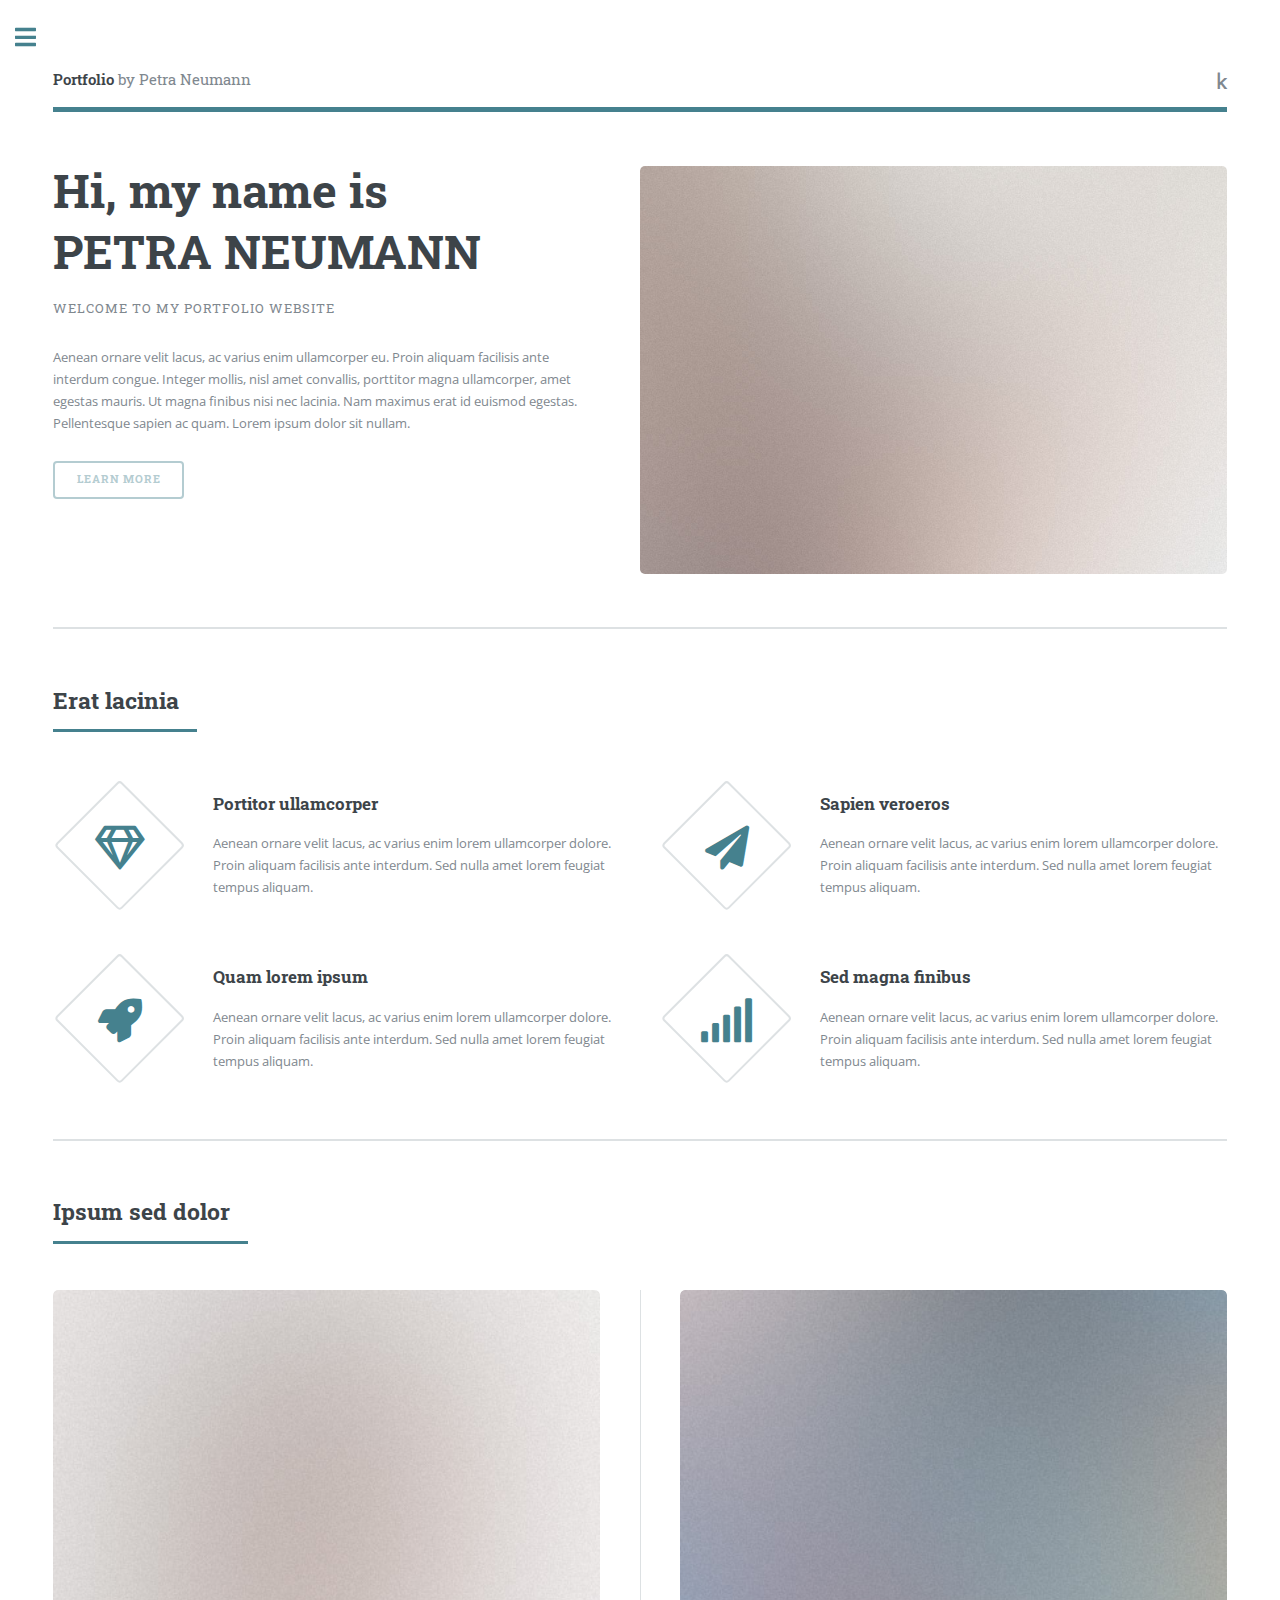
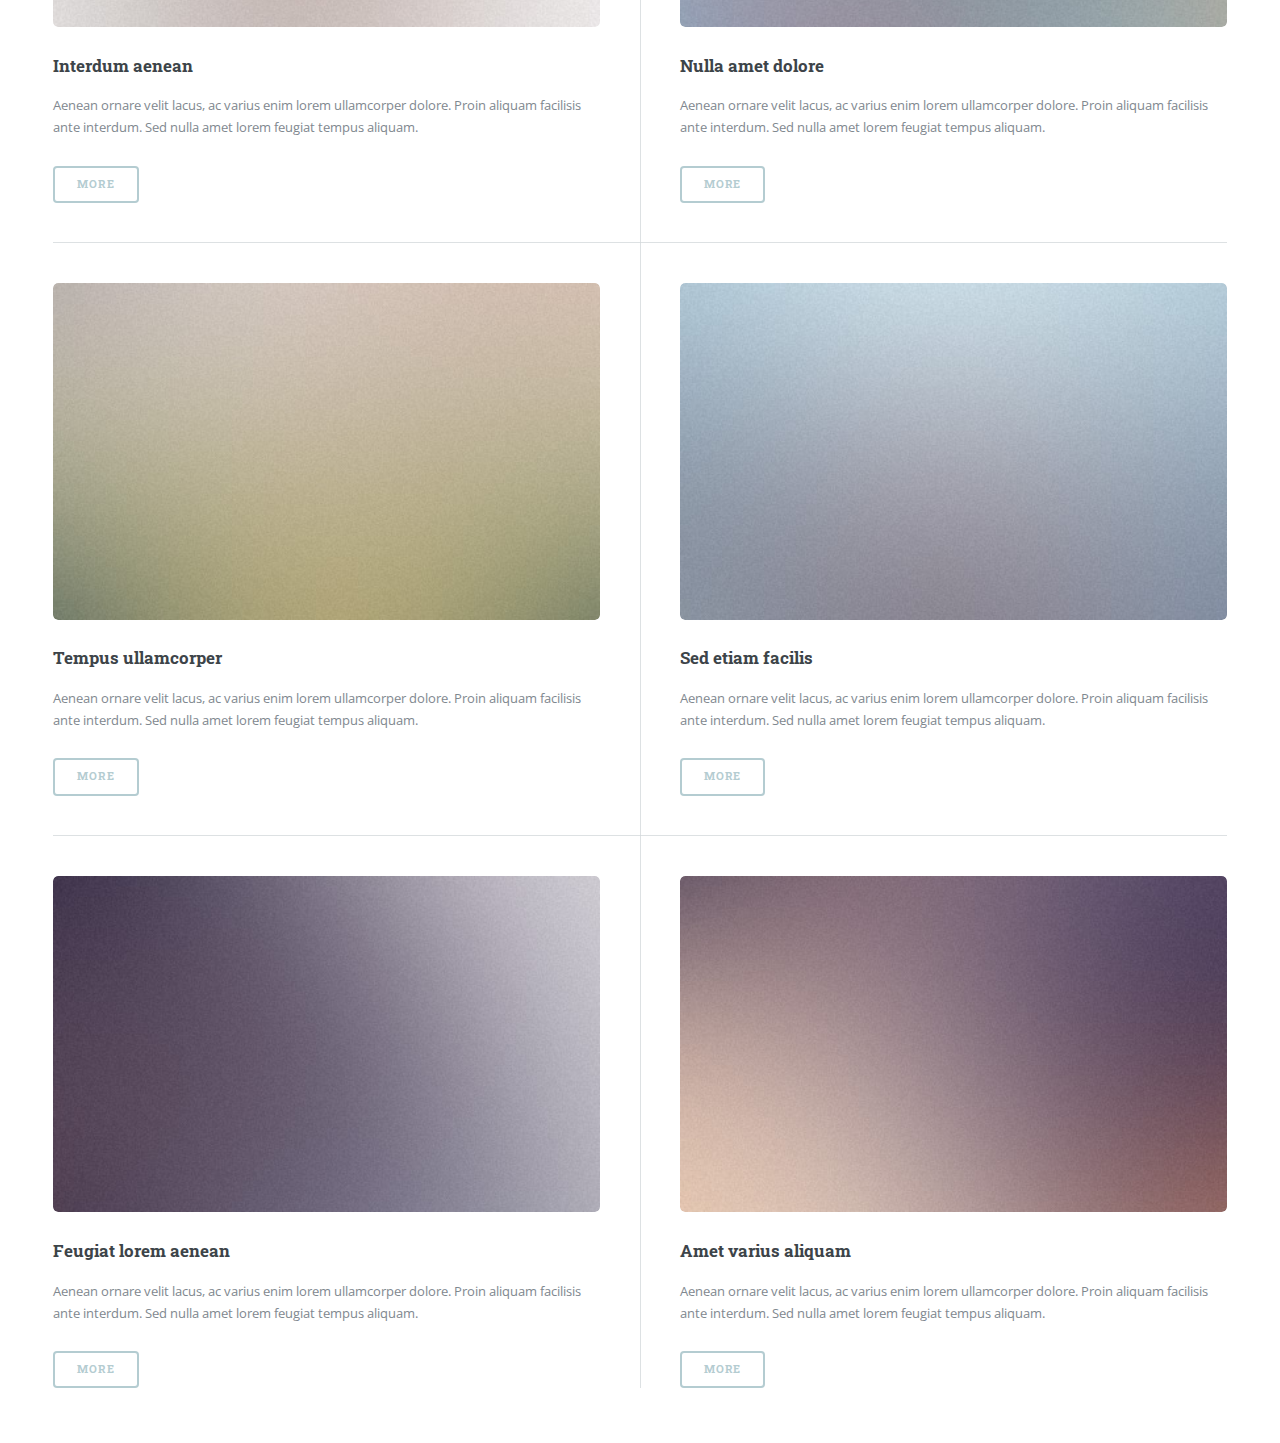
==== commit 1e5b0d47: "-" ====
--- a/index.html
+++ b/index.html
@@ -24,11 +24,11 @@
 								<header id="header">
 									<a href="index.html" class="logo"><strong>Portfolio</strong> by Petra Neumann</a>
 									<ul class="icons">
-										<li><a href="#" class="icon brands fa-kaggle"><span class="label">Kaggle</span></a></li>
-										<li><a href="#" class="icon brands fa-facebook-f"><span class="label">Facebook</span></a></li>
+										<li><a href="https://www.kaggle.com/petraneumann" class="icon brands fa-kaggle" target="_blank"><span class="label">Kaggle</span></a></li>
+										<!-- <li><a href="#" class="icon brands fa-facebook-f"><span class="label">Facebook</span></a></li>
 										<li><a href="#" class="icon brands fa-snapchat-ghost"><span class="label">Snapchat</span></a></li>
 										<li><a href="#" class="icon brands fa-instagram"><span class="label">Instagram</span></a></li>
-										<li><a href="#" class="icon brands fa-medium-m"><span class="label">Medium</span></a></li>
+										<li><a href="#" class="icon brands fa-medium-m"><span class="label">Medium</span></a></li> -->
 									</ul>
 								</header>
 
--- a/assets/css/main.css
+++ b/assets/css/main.css
@@ -112,11 +112,11 @@
   -ms-transition: color 0.2s ease-in-out, border-bottom-color 0.2s ease-in-out;
   transition: color 0.2s ease-in-out, border-bottom-color 0.2s ease-in-out;
   border-bottom: dotted 1px;
-  color: #005F6A;
+  color: #45818E;
   text-decoration: none; }
   a:hover {
-    border-bottom-color: #f56a6a;
-    color: #f56a6a !important; }
+    border-bottom-color: #45818E;
+    color: #45818E !important; }
     a:hover strong {
       color: inherit; }
 
@@ -998,7 +998,7 @@
   text-transform: uppercase; }
 
 header.major > :last-child {
-  border-bottom: solid 3px #f56a6a;
+  border-bottom: solid 3px #45818E;
   display: inline-block;
   margin: 0 0 2em 0;
   padding: 0 0.75em 0.5em 0; }
@@ -1056,8 +1056,8 @@
   input[type="url"]:focus,
   select:focus,
   textarea:focus {
-    border-color: #f56a6a;
-    box-shadow: 0 0 0 1px #f56a6a; }
+    border-color: #45818E;
+    box-shadow: 0 0 0 1px #45818E; }
 
 select {
   background-image: url("data:image/svg+xml;charset=utf8,%3Csvg xmlns='http://www.w3.org/2000/svg' width='40' height='40' preserveAspectRatio='none' viewBox='0 0 40 40'%3E%3Cpath d='M9.4,12.3l10.4,10.4l10.4-10.4c0.2-0.2,0.5-0.4,0.9-0.4c0.3,0,0.6,0.1,0.9,0.4l3.3,3.3c0.2,0.2,0.4,0.5,0.4,0.9 c0,0.4-0.1,0.6-0.4,0.9L20.7,31.9c-0.2,0.2-0.5,0.4-0.9,0.4c-0.3,0-0.6-0.1-0.9-0.4L4.3,17.3c-0.2-0.2-0.4-0.5-0.4-0.9 c0-0.4,0.1-0.6,0.4-0.9l3.3-3.3c0.2-0.2,0.5-0.4,0.9-0.4S9.1,12.1,9.4,12.3z' fill='rgba(210, 215, 217, 0.75)' /%3E%3C/svg%3E");
@@ -1145,8 +1145,8 @@
     content: '\f00c'; }
   input[type="checkbox"]:focus + label:before,
   input[type="radio"]:focus + label:before {
-    border-color: #f56a6a;
-    box-shadow: 0 0 0 1px #f56a6a; }
+    border-color: #45818E;
+    box-shadow: 0 0 0 1px #45818E; }
 
 input[type="checkbox"] + label:before {
   border-radius: 0.375em; }
@@ -1376,7 +1376,7 @@
       font-family: 'Font Awesome 5 Free';
       font-weight: 400; }
     ul.contact li:before {
-      color: #f56a6a;
+      color: #45818E;
       display: inline-block;
       font-size: 1.5em;
       height: 1.125em;
@@ -1421,12 +1421,12 @@
       padding: 0 0.5em;
       text-align: center; }
       ul.pagination li > .page.active {
-        background-color: #f56a6a;
+        background-color: #45818E;
         color: #ffffff !important; }
         ul.pagination li > .page.active:hover {
-          background-color: #f67878; }
+          background-color: #45818E; }
         ul.pagination li > .page.active:active {
-          background-color: #f45c5c; }
+          background-color: #45818E; }
     ul.pagination li:first-child {
       padding-right: 0.75em; }
     ul.pagination li:last-child {
@@ -1495,8 +1495,8 @@
   background-color: transparent;
   border-radius: 0.375em;
   border: 0;
-  box-shadow: inset 0 0 0 2px #f56a6a;
-  color: #f56a6a !important;
+  box-shadow: inset 0 0 0 2px #b4ccd1;
+  color: #b4ccd1 !important;
   cursor: pointer;
   display: inline-block;
   font-family: "Roboto Slab", serif;
@@ -1553,7 +1553,7 @@
   input[type="button"].primary,
   button.primary,
   .button.primary {
-    background-color: #f56a6a;
+    background-color: #b4ccd1;
     box-shadow: none;
     color: #ffffff !important; }
     input[type="submit"].primary:hover,
@@ -1561,13 +1561,13 @@
     input[type="button"].primary:hover,
     button.primary:hover,
     .button.primary:hover {
-      background-color: #f67878; }
+      background-color: #b4ccd1; }
     input[type="submit"].primary:active,
     input[type="reset"].primary:active,
     input[type="button"].primary:active,
     button.primary:active,
     .button.primary:active {
-      background-color: #f45c5c; }
+      background-color: #45818e; }
   input[type="submit"].disabled, input[type="submit"]:disabled,
   input[type="reset"].disabled,
   input[type="reset"]:disabled,
@@ -1642,7 +1642,7 @@
       text-align: center;
       width: 10em; }
       .features article .icon:before {
-        color: #f56a6a;
+        color: #45818e;
         font-size: 2.75rem;
         position: relative;
         top: 0.05em; }
@@ -2075,7 +2075,7 @@
   display: -webkit-flex;
   display: -ms-flex;
   display: flex;
-  border-bottom: solid 5px #f56a6a;
+  border-bottom: solid 5px #45818e;
   padding: 6em 0 1em 0;
   position: relative; }
   #header > * {
@@ -2214,7 +2214,7 @@
     font-size: 0.9em;
     padding: 0.625em 0; }
     #menu ul a:hover, #menu ul span:hover {
-      color: #f56a6a; }
+      color: #45818e; }
     #menu ul a.opener, #menu ul span.opener {
       -moz-transition: color 0.2s ease-in-out;
       -webkit-transition: color 0.2s ease-in-out;
@@ -2244,7 +2244,7 @@
         position: absolute;
         right: 0; }
       #menu ul a.opener:hover:before, #menu ul span.opener:hover:before {
-        color: #f56a6a; }
+        color: #45818e; }
       #menu ul a.opener.active + ul, #menu ul span.opener.active + ul {
         display: block; }
       #menu ul a.opener.active:before, #menu ul span.opener.active:before {
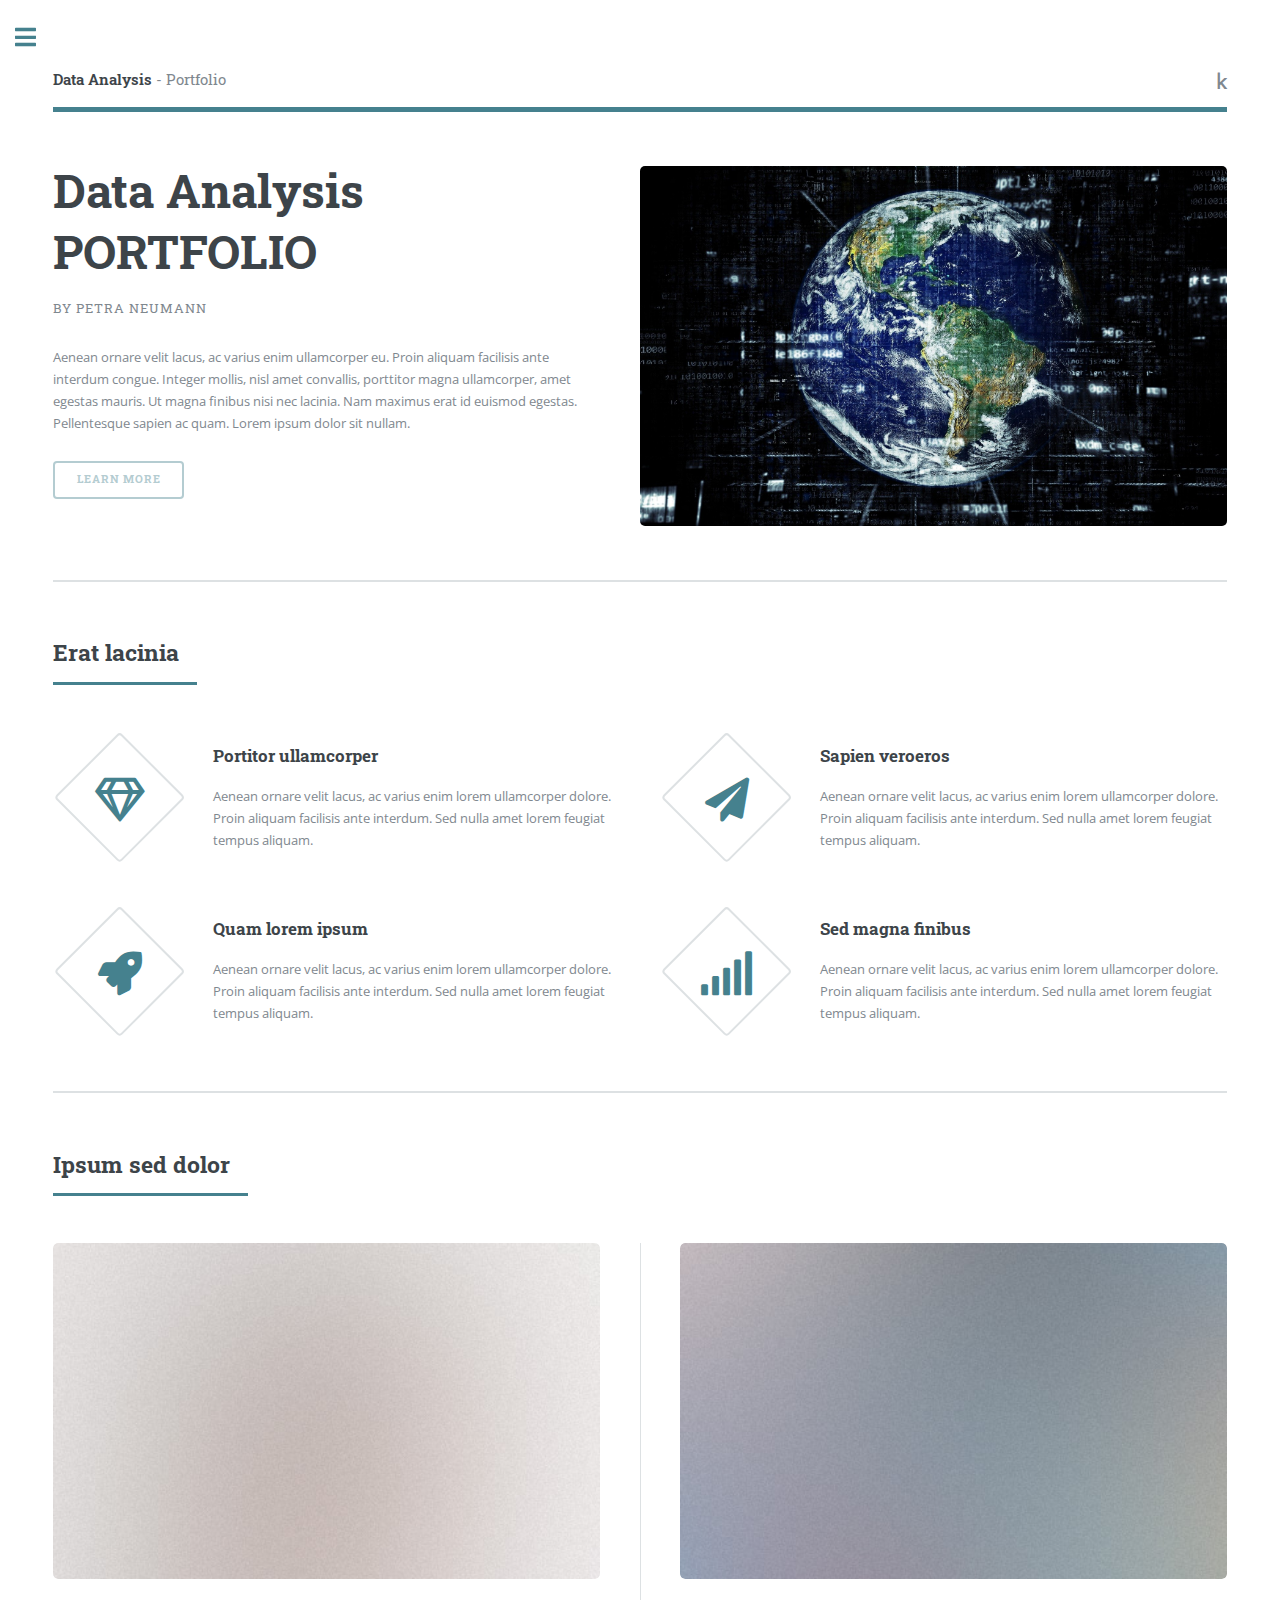
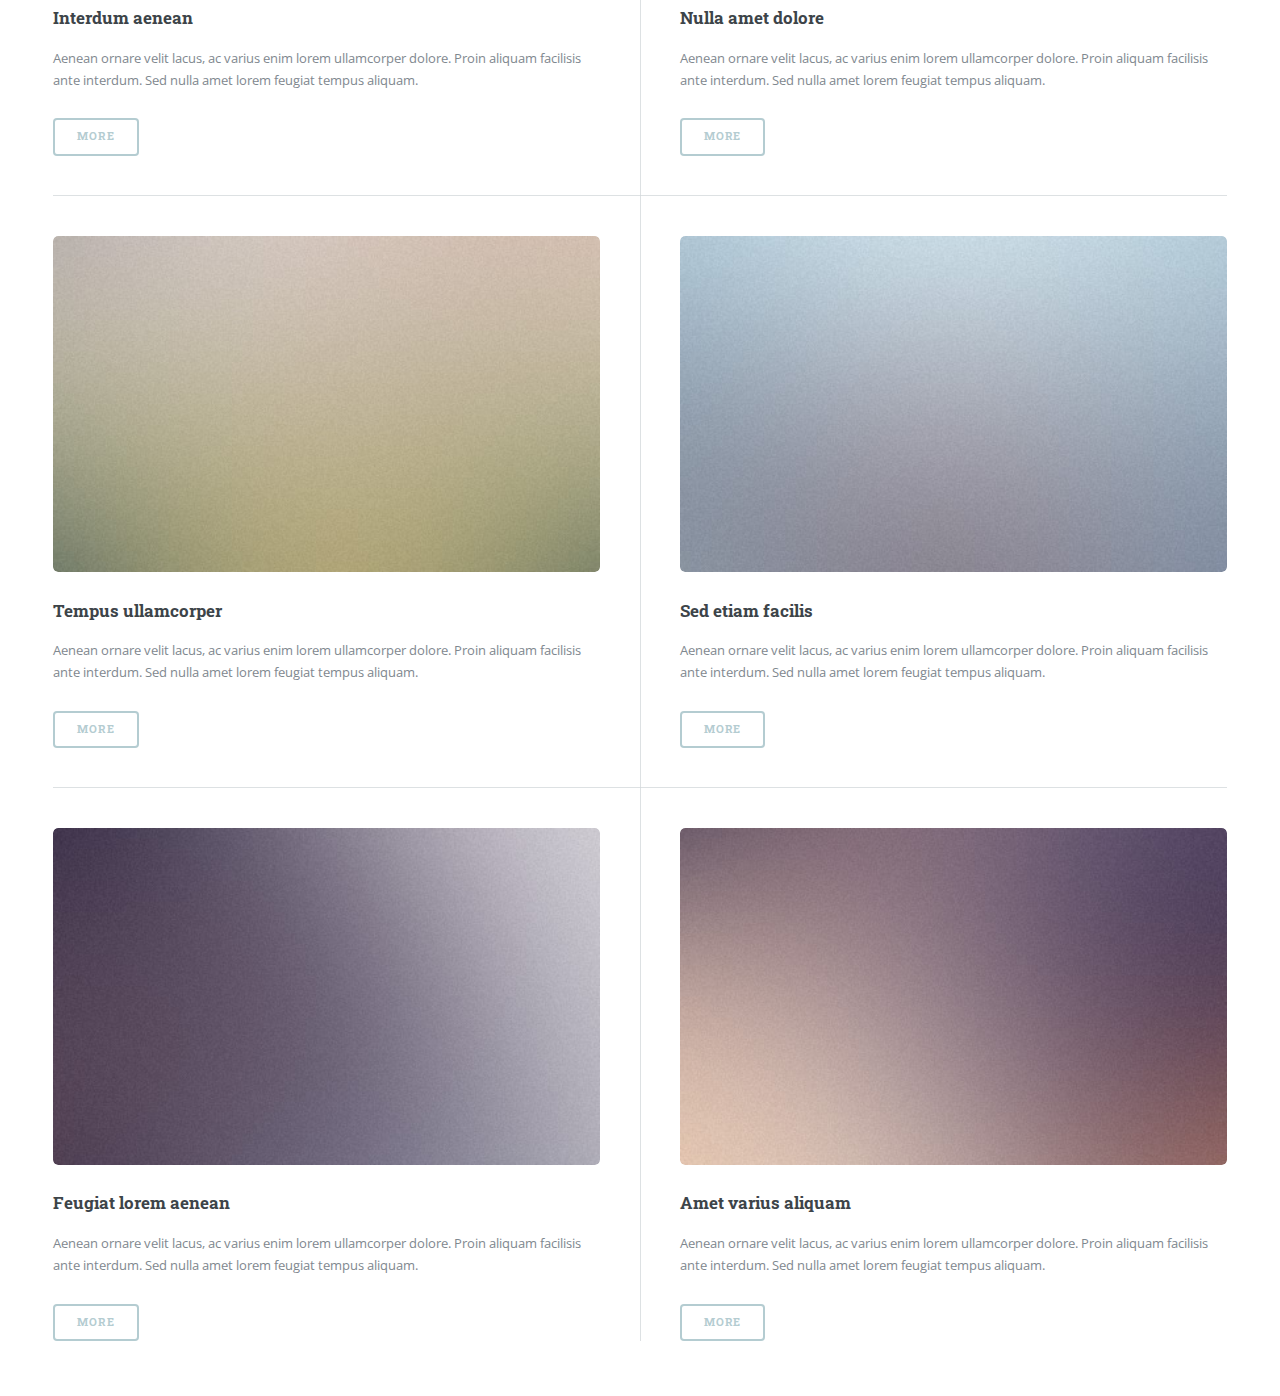
==== commit cdf452b0: "-" ====
--- a/index.html
+++ b/index.html
@@ -6,7 +6,7 @@
 -->
 <html>
 	<head>
-		<title>Editorial by HTML5 UP</title>
+		<title>PETRA NEUMANN | Portfolio</title>
 		<meta charset="utf-8" />
 		<meta name="viewport" content="width=device-width, initial-scale=1, user-scalable=no" />
 		<link rel="stylesheet" href="assets/css/main.css" />
@@ -22,7 +22,7 @@
 
 							<!-- Header -->
 								<header id="header">
-									<a href="index.html" class="logo"><strong>Portfolio</strong> by Petra Neumann</a>
+									<a href="index.html" class="logo"><strong>Data Analysis</strong> - Portfolio </a>
 									<ul class="icons">
 										<li><a href="https://www.kaggle.com/petraneumann" class="icon brands fa-kaggle" target="_blank"><span class="label">Kaggle</span></a></li>
 										<!-- <li><a href="#" class="icon brands fa-facebook-f"><span class="label">Facebook</span></a></li>
@@ -36,9 +36,9 @@
 								<section id="banner">
 									<div class="content">
 										<header>
-											<h1>Hi, my name is<br />
-											PETRA NEUMANN</h1>
-											<p>welcome to my portfolio website</p>
+											<h1>Data Analysis<br />
+											PORTFOLIO</h1>
+											<p>by Petra Neumann</p>
 										</header>
 										<p>Aenean ornare velit lacus, ac varius enim ullamcorper eu. Proin aliquam facilisis ante interdum congue. Integer mollis, nisl amet convallis, porttitor magna ullamcorper, amet egestas mauris. Ut magna finibus nisi nec lacinia. Nam maximus erat id euismod egestas. Pellentesque sapien ac quam. Lorem ipsum dolor sit nullam.</p>
 										<ul class="actions">
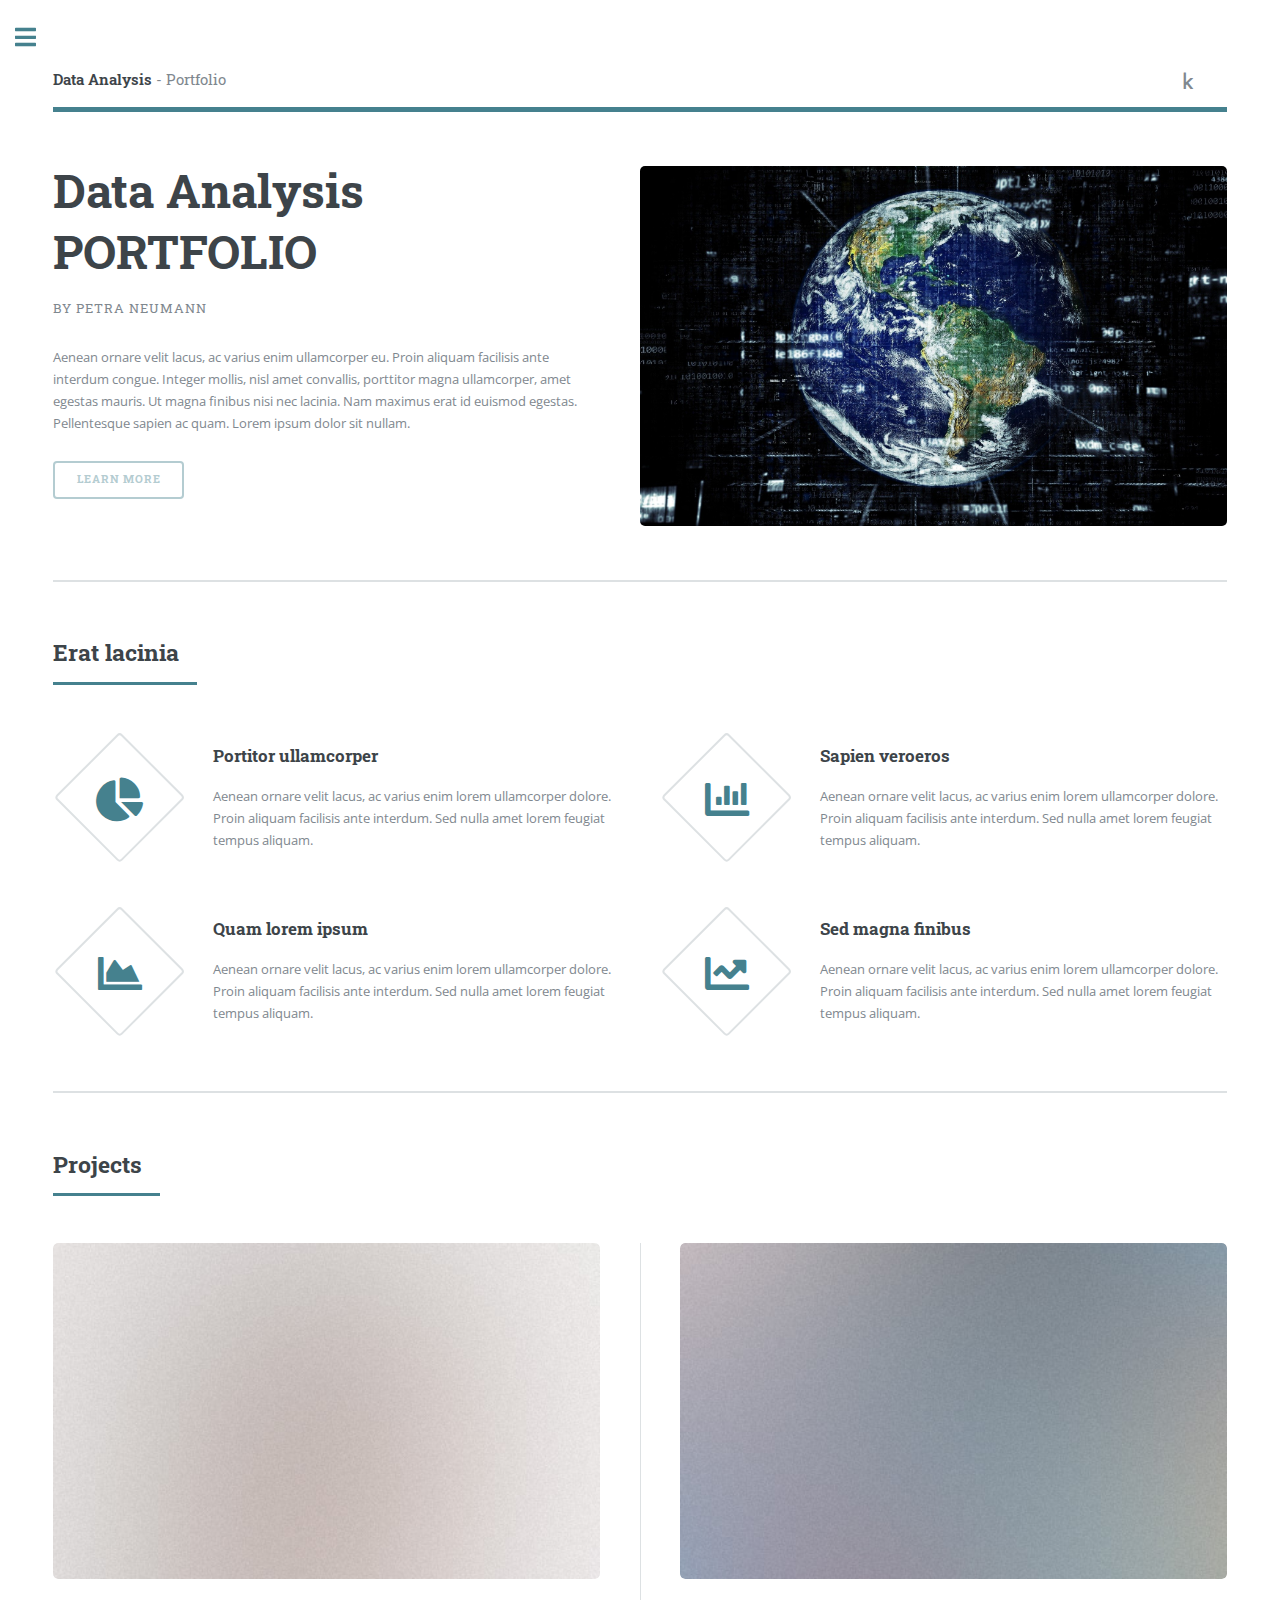
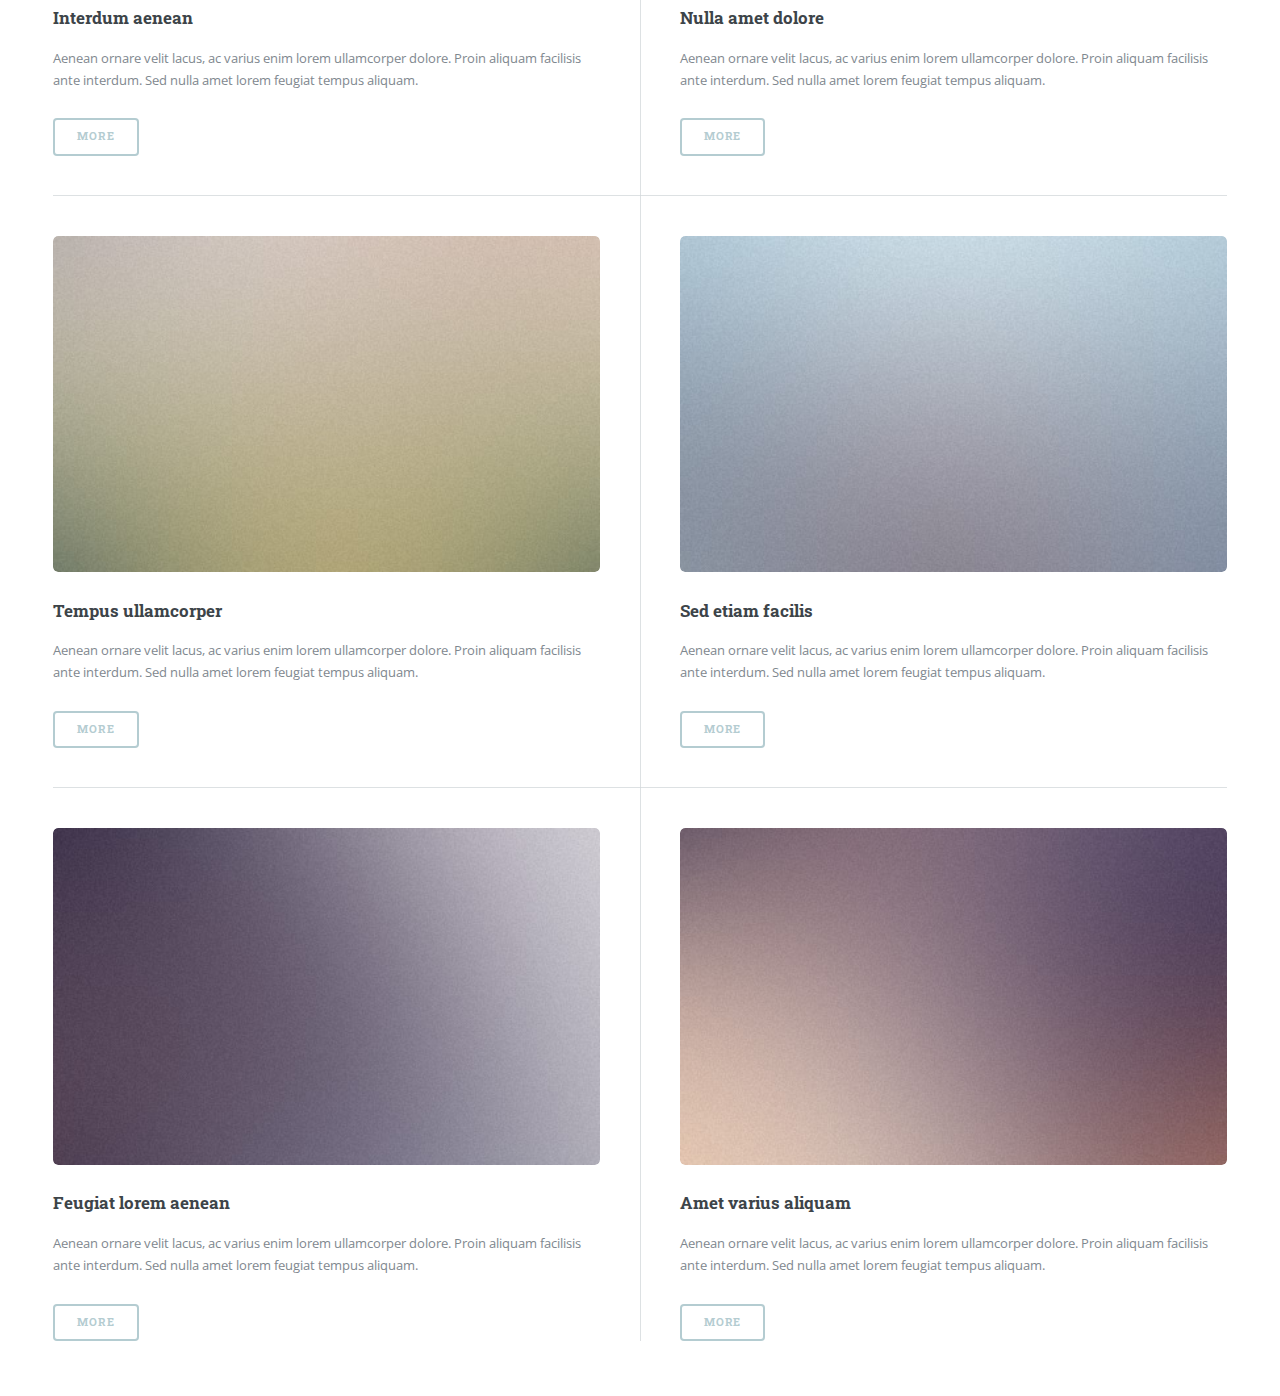
==== commit 8311c412: "-" ====
--- a/index.html
+++ b/index.html
@@ -25,6 +25,7 @@
 									<a href="index.html" class="logo"><strong>Data Analysis</strong> - Portfolio </a>
 									<ul class="icons">
 										<li><a href="https://www.kaggle.com/petraneumann" class="icon brands fa-kaggle" target="_blank"><span class="label">Kaggle</span></a></li>
+										<li><a href="https://www.tableau.com" class="icon fa-table" target="_blank"><span class="label">Tableau</span></a></li>
 										<!-- <li><a href="#" class="icon brands fa-facebook-f"><span class="label">Facebook</span></a></li>
 										<li><a href="#" class="icon brands fa-snapchat-ghost"><span class="label">Snapchat</span></a></li>
 										<li><a href="#" class="icon brands fa-instagram"><span class="label">Instagram</span></a></li>
@@ -57,28 +58,28 @@
 									</header>
 									<div class="features">
 										<article>
-											<span class="icon fa-gem"></span>
+											<span class="icon solid fas fa-chart-pie"></span>
 											<div class="content">
 												<h3>Portitor ullamcorper</h3>
 												<p>Aenean ornare velit lacus, ac varius enim lorem ullamcorper dolore. Proin aliquam facilisis ante interdum. Sed nulla amet lorem feugiat tempus aliquam.</p>
 											</div>
 										</article>
 										<article>
-											<span class="icon solid fa-paper-plane"></span>
+											<span class="icon solid fas fa-chart-bar"></span>
 											<div class="content">
 												<h3>Sapien veroeros</h3>
 												<p>Aenean ornare velit lacus, ac varius enim lorem ullamcorper dolore. Proin aliquam facilisis ante interdum. Sed nulla amet lorem feugiat tempus aliquam.</p>
 											</div>
 										</article>
 										<article>
-											<span class="icon solid fa-rocket"></span>
+											<span class="icon solid fas fa-chart-area"></span>
 											<div class="content">
 												<h3>Quam lorem ipsum</h3>
 												<p>Aenean ornare velit lacus, ac varius enim lorem ullamcorper dolore. Proin aliquam facilisis ante interdum. Sed nulla amet lorem feugiat tempus aliquam.</p>
 											</div>
 										</article>
 										<article>
-											<span class="icon solid fa-signal"></span>
+											<span class="icon solid fas fa-chart-line"></span>
 											<div class="content">
 												<h3>Sed magna finibus</h3>
 												<p>Aenean ornare velit lacus, ac varius enim lorem ullamcorper dolore. Proin aliquam facilisis ante interdum. Sed nulla amet lorem feugiat tempus aliquam.</p>
@@ -90,7 +91,7 @@
 							<!-- Section -->
 								<section>
 									<header class="major">
-										<h2>Ipsum sed dolor</h2>
+										<h2>Projects</h2>
 									</header>
 									<div class="posts">
 										<article>
@@ -167,6 +168,7 @@
 										<li><a href="index.html">Homepage</a></li>
 										<li><a href="generic.html">Generic</a></li>
 										<li><a href="elements.html">Elements</a></li>
+										<li><a href="contact.html">Contact</a></li>
 										<li>
 											<span class="opener">Submenu</span>
 											<ul>
@@ -222,18 +224,18 @@
 									<header class="major">
 										<h2>Get in touch</h2>
 									</header>
-									<p>Sed varius enim lorem ullamcorper dolore aliquam aenean ornare velit lacus, ac varius enim lorem ullamcorper dolore. Proin sed aliquam facilisis ante interdum. Sed nulla amet lorem feugiat tempus aliquam.</p>
+									<p>with <br>PETRA NEUMANN</p>
 									<ul class="contact">
-										<li class="icon solid fa-envelope"><a href="#">information@untitled.tld</a></li>
-										<li class="icon solid fa-phone">(000) 000-0000</li>
-										<li class="icon solid fa-home">1234 Somewhere Road #8254<br />
-										Nashville, TN 00000-0000</li>
+										<li class="icon solid fa-envelope"><a href="mailto:p.t.neumann@gmx.de">send an email</a></li>
+										<!-- <li class="icon solid fa-phone">(000) 000-0000</li> -->
+										<li class="icon solid fa-home">Jena, Germany<br />
+										<!--Nashville, TN 00000-0000--></li>
 									</ul>
 								</section>
 
 							<!-- Footer -->
 								<footer id="footer">
-									<p class="copyright">&copy; Untitled. All rights reserved. Demo Images: <a href="https://unsplash.com">Unsplash</a>. Design: <a href="https://html5up.net">HTML5 UP</a>.</p>
+									<p class="copyright">&copy; Untitled. All rights reserved.</a></p>
 								</footer>
 
 						</div>
